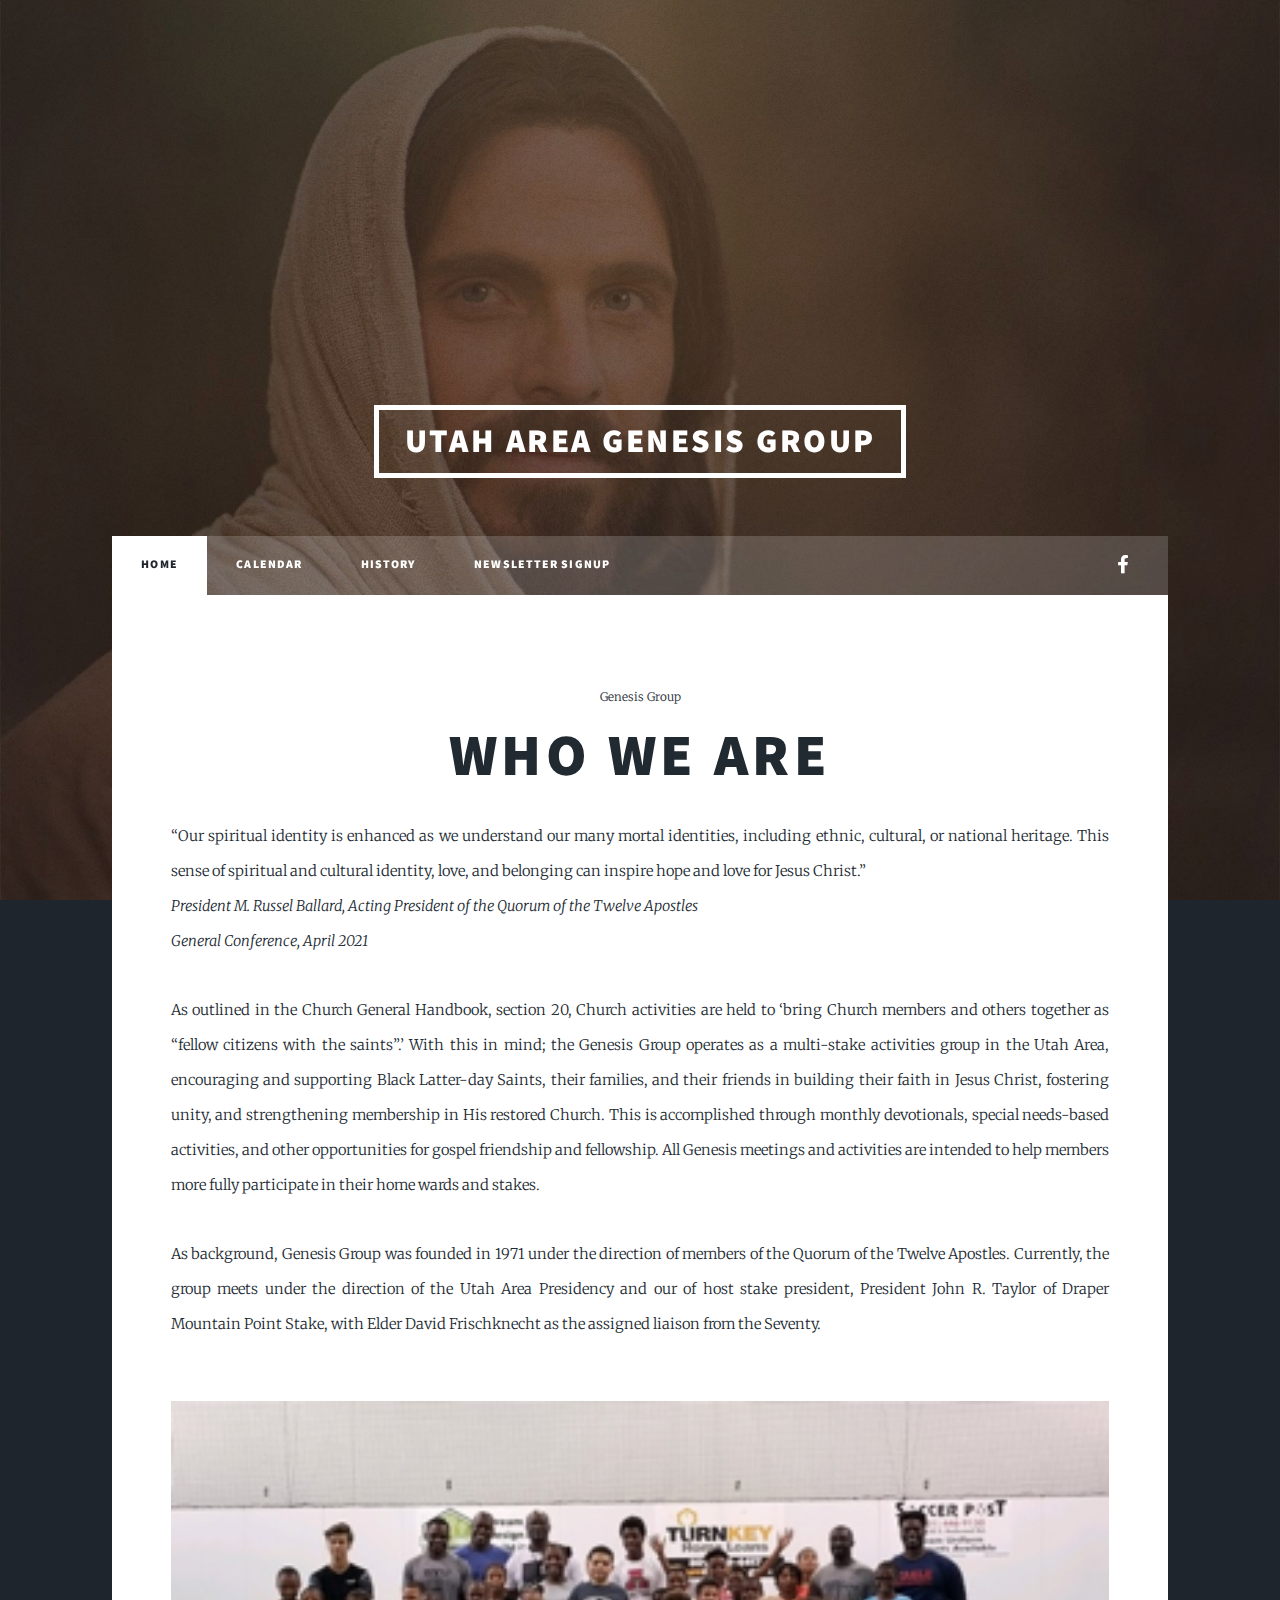
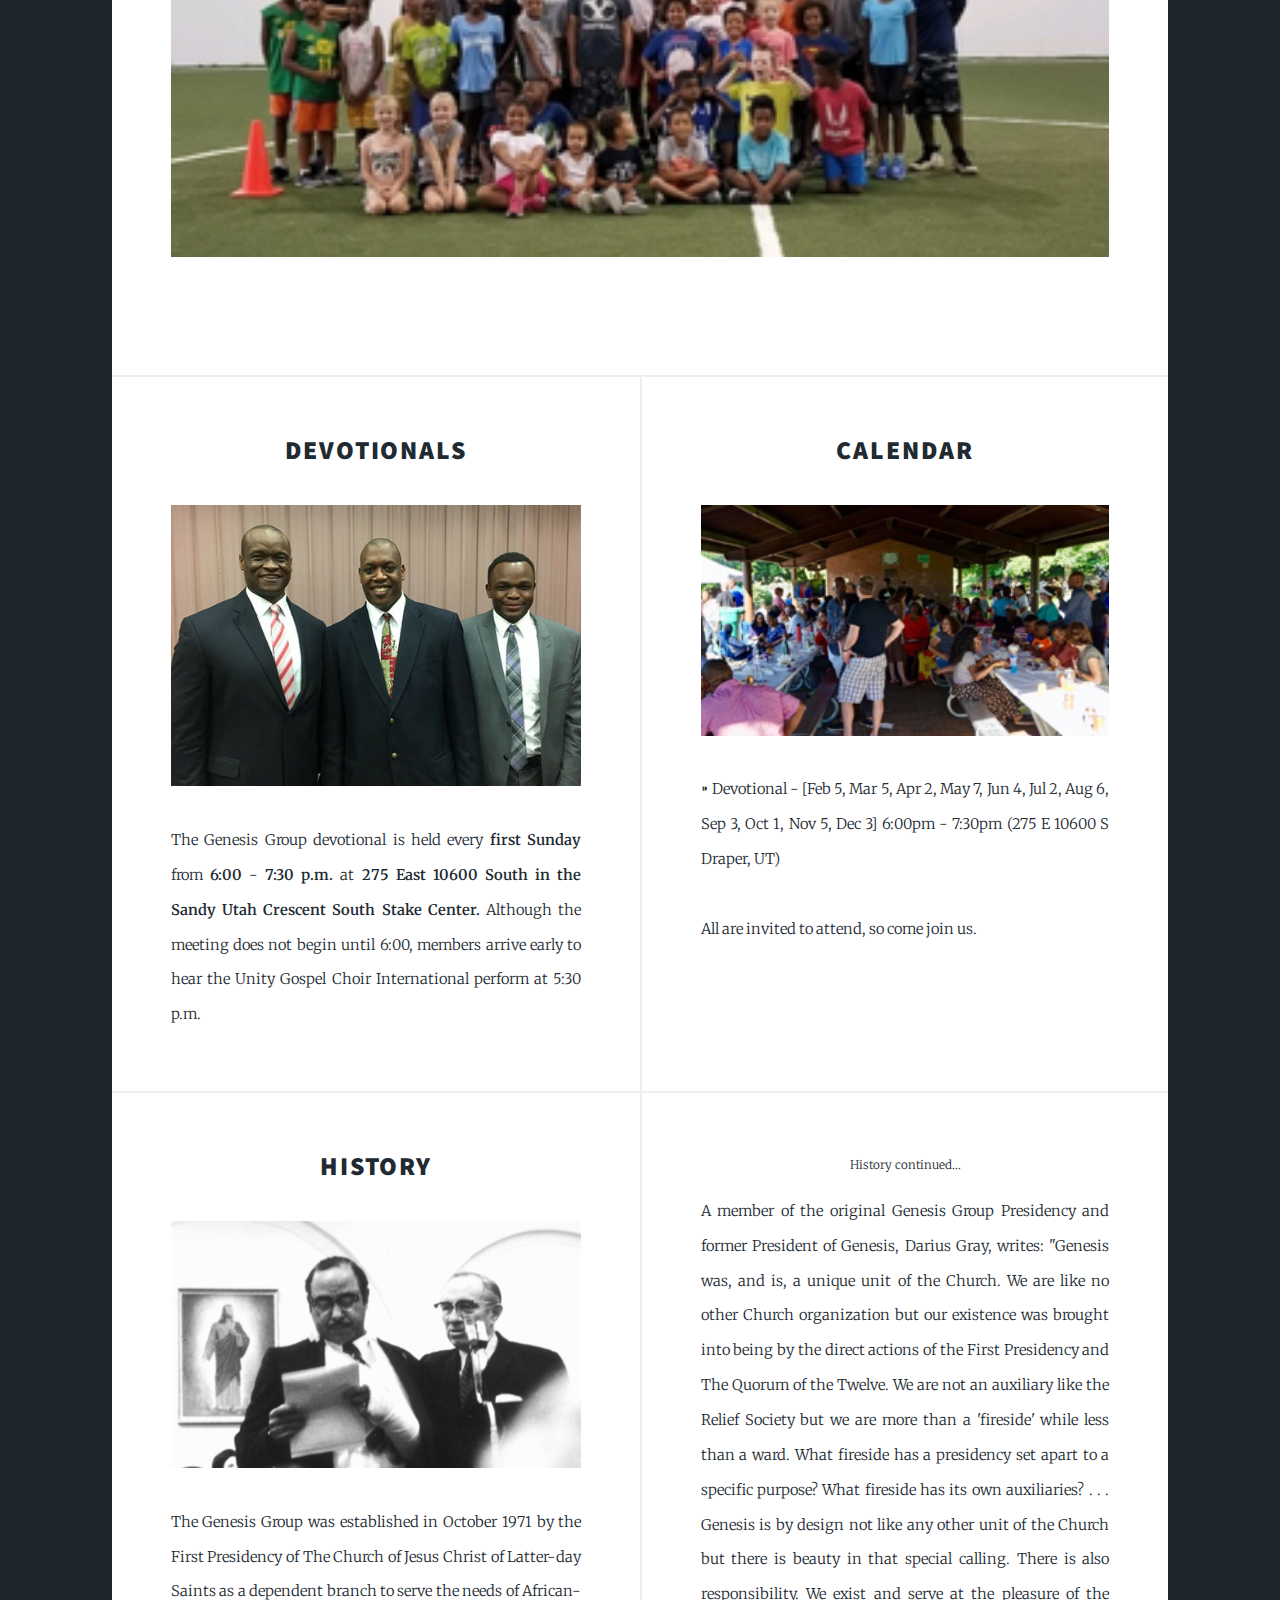
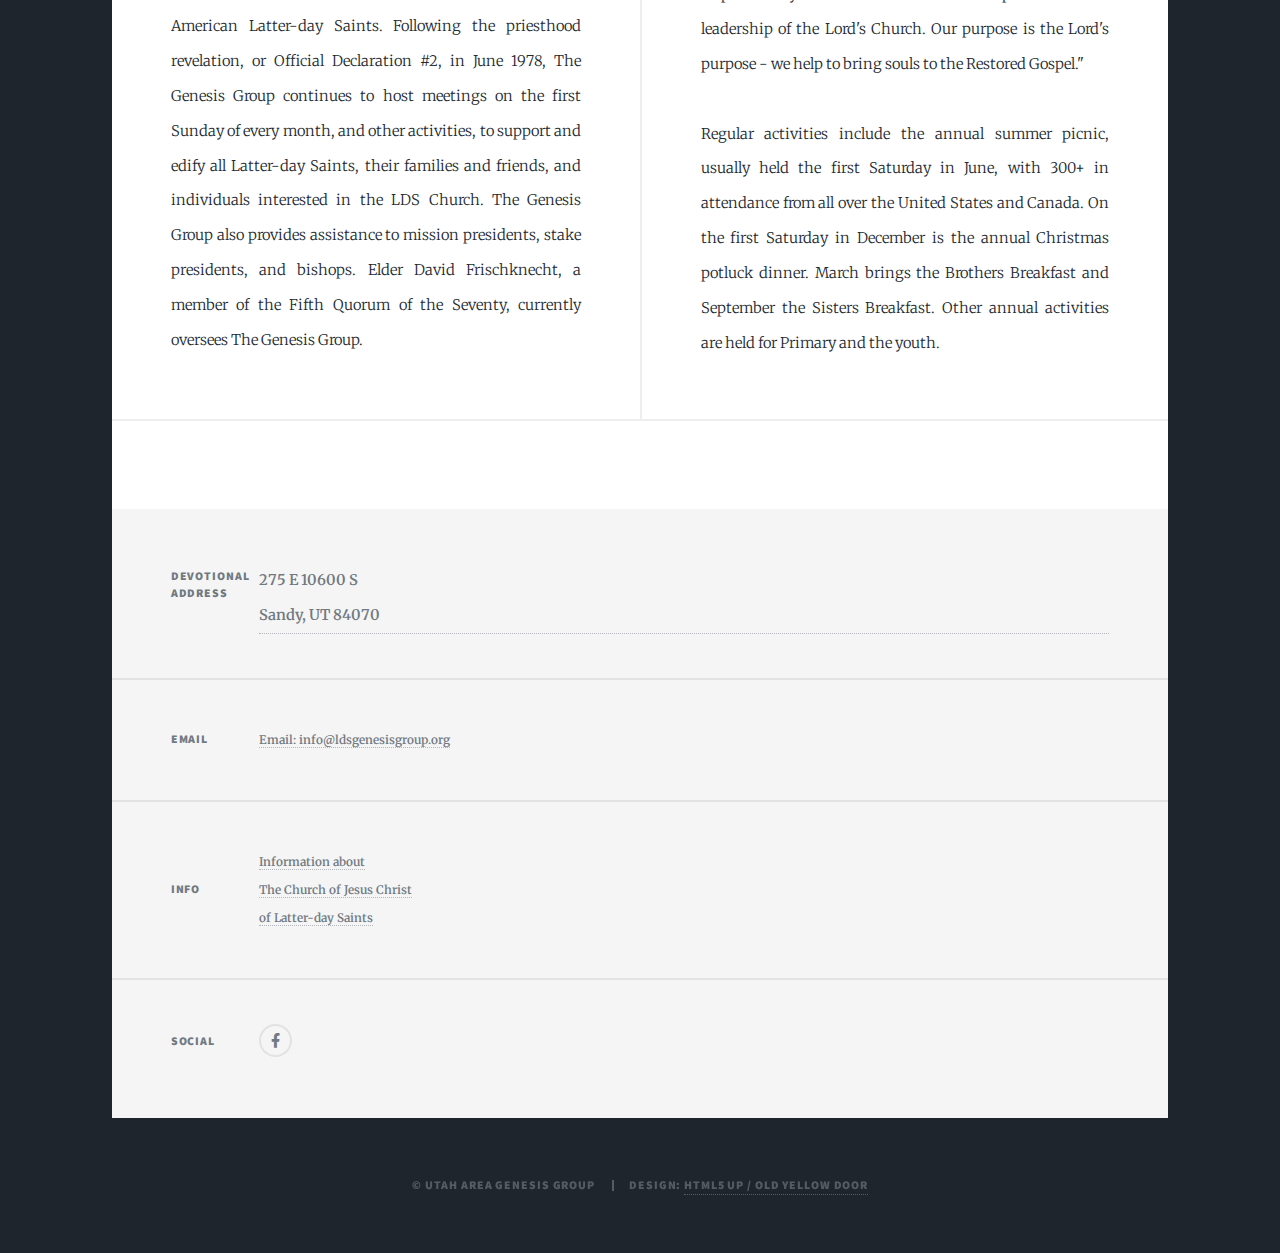
==== index.html @ ef736987 "Updated calendar." ====
<!DOCTYPE HTML>
<!--
	Massively by HTML5 UP
	html5up.net | @ajlkn
	Free for personal and commercial use under the CCA 3.0 license (html5up.net/license)
-->
<html>
<head>
	<title>Utah Genesis Group</title>
	<meta charset="utf-8"/>
	<meta name="viewport" content="width=device-width, initial-scale=1, user-scalable=no"/>
	<link rel="stylesheet" href="assets/css/main.css"/>
	<link rel="icon" type="image/x-icon" href="images/favicon.ico">
	<noscript>
		<link rel="stylesheet" href="assets/css/noscript.css"/>
	</noscript>
</head>
<body class="is-preload">

<!-- Wrapper -->
<div id="wrapper" class="fade-in">

	<!-- Intro -->
	<div id="intro">
		<h1>Utah Area<br>Genesis Group</h1>
		<p>An official group of&nbsp;<br>The Church of Jesus Christ of Latter-day Saints</p>
		<ul class="actions">
			<li><a href="#header" class="button icon solid solo fa-arrow-down scrolly">Continue</a></li>
		</ul>
	</div>

	<!-- Header -->
	<header id="header">
		<a href="index.html" class="logo">Utah Area Genesis Group</a>
	</header>

	<!-- Nav -->
	<nav id="nav">
		<ul class="links">
			<li class="active"><a href="index.html">Home</a></li>
			<li><a href="#calendar">Calendar</a></li>
			<li><a href="#history">History</a></li>
			<li>
				<a target="_blank"
				   href="https://visitor.r20.constantcontact.com/d.jsp?llr=xvhtkfcab&p=oi&m=1101837999799&sit=whhcibwcb&f=1a9aa4dd-b600-4bf6-bfe9-5b9fedbdef11">Newsletter
					Signup</a></li>
		</ul>
		<ul class="icons">
			<!-- <li><a href="#" class="icon brands fa-twitter"><span class="label">Twitter</span></a></li>-->
			<li><a target="_new" href="https://www.facebook.com/groups/ldsgenesisgroup/" class="icon brands fa-facebook-f"><span class="label">Facebook</span></a></li>
			<!-- <li><a href="#" class="icon brands fa-instagram"><span class="label">Instagram</span></a></li>-->
		</ul>
	</nav>

	<!-- Main -->
	<div id="main">

		<!-- Featured Post -->
		<article class="post featured">
			<header>
				<span class="date">Genesis Group</span>
				<h1>Who We Are</h1>
			</header>
			<p>
				“Our spiritual identity is enhanced as we understand our many mortal identities, including ethnic,
				cultural, or national heritage. This sense of spiritual and cultural identity, love, and belonging
				can inspire hope and love for Jesus Christ.”
				<br>
				<i>President M. Russel Ballard, Acting President of the Quorum of the Twelve Apostles</i>
				<br>
				<i>General Conference, April 2021</i>
				<br><br>
				As outlined in the Church General Handbook, section 20, Church activities are held to
				‘bring Church members and others together as “fellow citizens with the saints”.’
				With this in mind; the Genesis Group operates as a multi-stake activities group in the Utah Area,
				encouraging and supporting Black Latter-day Saints, their families, and their friends in building
				their faith in Jesus Christ, fostering unity, and strengthening membership in His restored Church.
				This is accomplished through monthly devotionals, special needs-based activities, and other
				opportunities for gospel friendship and fellowship. All Genesis meetings and activities are
				intended to help members more fully participate in their home wards and stakes.
				<br><br>
				As background, Genesis Group was founded in 1971 under the direction of members of the
				Quorum of the Twelve Apostles. Currently, the group meets under the direction of the
				Utah Area Presidency and our of host stake president,
				President John R. Taylor of Draper Mountain Point Stake, with Elder David Frischknecht as the
				assigned liaison from the Seventy.
			</p>
			<a href="#" class="image main"><img src="images/Genesis_Sports.png" alt=""/></a>
		</article>

		<!-- Posts -->
		<section class="posts">
			<article id="devotionals">
				<header>
					<h2>Devotionals</h2>
				</header>
				<a href="#devotionals" class="image fit"><img src="images/Genesis_Presidency.jpg" alt=""/></a>
				<p>
					The Genesis Group devotional is held every <b>first Sunday</b> from
					<b>6:00</b> - <b>7:30 p.m.</b> at <b>275 East 10600 South in the
					Sandy Utah Crescent South Stake Center.</b> Although the meeting does
					not begin until 6:00, members arrive early to hear the
					Unity Gospel Choir International perform at 5:30 p.m.
				</p>
			</article>
			<article id="calendar" >
				<header>
					<h2>Calendar</h2>
				</header>
				<a href="#calendar" class="image fit"><img src="images/Genesis_BBQ.png" alt=""/></a>
				<p>
					⁍ Devotional - [Feb 5, Mar 5, Apr 2, May 7, Jun 4, Jul 2, Aug 6, Sep 3, Oct 1, Nov 5, Dec 3] 6:00pm - 7:30pm (275 E 10600 S Draper, UT)
					<br><br>
					All are invited to attend, so come join us.
				</p>
			</article>
			<article id="history">
				<header>
					<h2>History</h2>
				</header>
				<a href="#history" class="image fit"><img src="images/Genesis_Bridgeforth_Hinkley.jpg" alt=""/></a>
				<p>
					The Genesis Group was established in October 1971 by the
					First Presidency of The Church of Jesus Christ of Latter-day Saints
					as a dependent branch to serve the needs of African-American
					Latter-day Saints. Following the priesthood revelation, or
					Official Declaration #2, in June 1978, The Genesis Group continues
					to host meetings on the first Sunday of every month, and other
					activities, to support and edify all Latter-day Saints,
					their families and friends, and individuals interested in the
					LDS Church. The Genesis Group also provides assistance to
					mission presidents, stake presidents, and bishops.
					Elder David Frischknecht, a member of the Fifth Quorum of the Seventy,
					currently oversees The Genesis Group.
				</p>
			</article>
			<article>
				<header>
					<span class="date">History continued...</span>
				</header>				<p>
					A member of the original Genesis Group Presidency and former
					President of Genesis, Darius Gray, writes: "Genesis was, and is,
					a unique unit of the Church. We are like no other Church
					organization but our existence was brought into being by the
					direct actions of the First Presidency and The Quorum of the Twelve.
					We are not an auxiliary like the Relief Society but we are more
					than a 'fireside' while less than a ward. What fireside has a
					presidency set apart to a specific purpose? What fireside has
					its own auxiliaries? . . . Genesis is by design not like any other
					unit of the Church but there is beauty in that special calling.
					There is also responsibility. We exist and serve at the pleasure
					of the leadership of the Lord's Church. Our purpose is the Lord's
					purpose - we help to bring souls to the Restored Gospel."
					<br><br>
					Regular activities include the annual summer picnic, usually
					held the first Saturday in June, with 300+ in attendance from
					all over the United States and Canada. On the first Saturday in
					December is the annual Christmas potluck dinner. March brings the
					Brothers Breakfast and September the Sisters Breakfast.
					Other annual activities are held for Primary and the youth.
				</p>
			</article>
		</section>

		<!-- Footer -->
		<footer>
		</footer>

	</div>

	<!-- Footer -->
	<footer id="footer">
		<section class="split contact">
			<section class="alt">
				<h3>Devotional Address</h3>
				<a target="_new" href="https://www.google.com/maps/place/275+E+10600+S,+Sandy,+UT+84070/@40.5595044,-111.8844794,17z/data=!3m1!4b1!4m5!3m4!1s0x875287bfb8256b25:0x74c58ab5e70cb383!8m2!3d40.5595044!4d-111.8822907">
					<b>275 E 10600 S<br/>Sandy, UT 84070</b></a>
			</section>
			<section>
				<h3>Email</h3>
				<p>
					<a href="mailto:info@ldsgenesisgroup.org">
						<b>Email: info@ldsgenesisgroup.org</b></a>
				</p>
			</section>
			<section>
				<h3>Info</h3>
				<p>
					<a target="_new" href="http://churchofjesuschrist.org">
						<b>Information about<br>The Church of Jesus Christ<br> of Latter-day Saints</b></a>
				</p>
			</section>
			<section>
				<h3>Social</h3>
				<ul class="icons alt">
					<!-- <li><a href="#" class="icon brands alt fa-twitter"><span class="label">Twitter</span></a></li>-->
					<li><a href="https://www.facebook.com/groups/ldsgenesisgroup/" class="icon brands alt fa-facebook-f"><span class="label">Facebook</span></a></li>
					<!-- <li><a href="#" class="icon brands alt fa-instagram"><span class="label">Instagram</span></a></li>-->
				</ul>
			</section>
		</section>
	</footer>

	<!-- Copyright -->
	<div id="copyright">
		<ul>
			<li>&copy; Utah Area Genesis Group</li>
			<li>Design: <a target="_new" href="https://html5up.net">HTML5 UP / Old Yellow Door</a></li>
		</ul>
	</div>

</div>

<!-- Scripts -->
<script src="assets/js/jquery.min.js"></script>
<script src="assets/js/jquery.scrollex.min.js"></script>
<script src="assets/js/jquery.scrolly.min.js"></script>
<script src="assets/js/browser.min.js"></script>
<script src="assets/js/breakpoints.min.js"></script>
<script src="assets/js/util.js"></script>
<script src="assets/js/main.js"></script>

</body>
</html>
---- assets/css/main.css ----
@import url(fontawesome-all.min.css);
@import url("https://fonts.googleapis.com/css?family=Merriweather:300,700,300italic,700italic|Source+Sans+Pro:900");

/*
	Massively by HTML5 UP
	html5up.net | @ajlkn
	Free for personal and commercial use under the CCA 3.0 license (html5up.net/license)
*/

html, body, div, span, applet, object,
iframe, h1, h2, h3, h4, h5, h6, p, blockquote,
pre, a, abbr, acronym, address, big, cite,
code, del, dfn, em, img, ins, kbd, q, s, samp,
small, strike, strong, sub, sup, tt, var, b,
u, i, center, dl, dt, dd, ol, ul, li, fieldset,
form, label, legend, table, caption, tbody,
tfoot, thead, tr, th, td, article, aside,
canvas, details, embed, figure, figcaption,
footer, header, hgroup, menu, nav, output, ruby,
section, summary, time, mark, audio, video {
	margin: 0;
	padding: 0;
	border: 0;
	font-size: 100%;
	font: inherit;
	vertical-align: baseline;}

article, aside, details, figcaption, figure,
footer, header, hgroup, menu, nav, section {
	display: block;}

body {
	line-height: 1;
}

ol, ul {
	list-style: none;
}

blockquote, q {
	quotes: none;
}

	blockquote:before, blockquote:after, q:before, q:after {
		content: '';
		content: none;
	}

table {
	border-collapse: collapse;
	border-spacing: 0;
}

body {
	-webkit-text-size-adjust: none;
}

mark {
	background-color: transparent;
	color: inherit;
}

input::-moz-focus-inner {
	border: 0;
	padding: 0;
}

input, select, textarea {
	-moz-appearance: none;
	-webkit-appearance: none;
	-ms-appearance: none;
	appearance: none;
}

/* Basic */

	@-ms-viewport {
		width: device-width;
	}

	body {
		-ms-overflow-style: scrollbar;
	}

	@media screen and (max-width: 480px) {

		html, body {
			min-width: 320px;
		}

	}

	html {
		box-sizing: border-box;
	}

	*, *:before, *:after {
		box-sizing: inherit;
	}

	body {
		background-color: #1e252d;
	}

		body.is-preload *, body.is-preload *:before, body.is-preload *:after {
			-moz-animation: none !important;
			-webkit-animation: none !important;
			-ms-animation: none !important;
			animation: none !important;
			-moz-transition: none !important;
			-webkit-transition: none !important;
			-ms-transition: none !important;
			transition: none !important;
		}

/* Type */

	html {
		font-size: 16pt;
	}

		@media screen and (max-width: 1680px) {

			html {
				font-size: 12pt;
			}

		}

		@media screen and (max-width: 1280px) {

			html {
				font-size: 11pt;
			}

		}

		@media screen and (max-width: 360px) {

			html {
				font-size: 10pt;
			}

		}

	body {
		color: #212931;
	}

	body, input, select, textarea {
		font-family: "Merriweather", Georgia, serif;
		font-weight: 300;
		font-size: 1rem;
		line-height: 2.375;
	}

	a {
		-moz-transition: color 0.2s ease-in-out, background-color 0.2s ease-in-out, border-color 0.2s ease-in-out, box-shadow 0.2s ease-in-out;
		-webkit-transition: color 0.2s ease-in-out, background-color 0.2s ease-in-out, border-color 0.2s ease-in-out, box-shadow 0.2s ease-in-out;
		-ms-transition: color 0.2s ease-in-out, background-color 0.2s ease-in-out, border-color 0.2s ease-in-out, box-shadow 0.2s ease-in-out;
		transition: color 0.2s ease-in-out, background-color 0.2s ease-in-out, border-color 0.2s ease-in-out, box-shadow 0.2s ease-in-out;
		border-bottom: dotted 1px;
		text-decoration: none;
	}

		a:hover {
			border-bottom-color: transparent;
		}

	strong, b {
		font-weight: 600;
	}

	em, i {
		font-style: italic;
	}

	p {
		text-align: justify;
		margin: 0 0 2rem 0;
	}

	h1, h2, h3, h4, h5, h6 {
		font-family: "Source Sans Pro", Helvetica, sans-serif;
		font-weight: 900;
		line-height: 1.5;
		letter-spacing: 0.075em;
		text-transform: uppercase;
		margin: 0 0 1rem 0;
	}

		h1 a, h2 a, h3 a, h4 a, h5 a, h6 a {
			border-bottom: 0;
			color: inherit;
			text-decoration: none;
		}

	h1 {
		font-size: 4rem;
		line-height: 1.1;
		margin: 0 0 2rem 0;
	}

	h2 {
		font-size: 1.75rem;
		line-height: 1.3;
		margin: 0 0 1.5rem 0;
	}

	h3 {
		font-size: 1.25rem;
		margin: 0 0 1.5rem 0;
	}

	h4 {
		font-size: 1rem;
	}

	h5 {
		font-size: 0.9rem;
	}

	h6 {
		font-size: 0.8rem;
	}

	sub {
		font-size: 0.8rem;
		position: relative;
		top: 0.5rem;
	}

	sup {
		font-size: 0.8rem;
		position: relative;
		top: -0.5rem;
	}

	blockquote {
		border-left: solid 4px;
		font-style: italic;
		margin: 0 0 2rem 0;
		padding: 0.5rem 0 0.5rem 2rem;
	}

	code {
		border: solid 2px;
		font-family: "Courier New", monospace;
		font-size: 0.9rem;
		margin: 0 0.25rem;
		padding: 0.25rem 0.65rem;
	}

	pre {
		-webkit-overflow-scrolling: touch;
		font-family: "Courier New", monospace;
		font-size: 0.9rem;
		margin: 0 0 2rem 0;
	}

		pre code {
			display: block;
			line-height: 1.75;
			padding: 1rem 1.5rem;
			overflow-x: auto;
		}

	hr {
		border: 0;
		border-bottom: solid 2px;
		margin: 3rem 0;
	}

		hr.major {
			margin: 5rem 0;
		}

	.align-left {
		text-align: left;
	}

	.align-center {
		text-align: center;
	}

	.align-right {
		text-align: right;
	}

	input, select, textarea {
		color: #212931;
	}

	a {
		color: #212931;
		border-bottom-color: rgba(33, 41, 49, 0.5);
	}

		a:hover {
			border-bottom-color: transparent;
			color: #18bfef !important;
		}

	strong, b {
		color: #212931;
	}

	h1, h2, h3, h4, h5, h6 {
		color: #212931;
	}

	blockquote {
		border-left-color: #eeeeee;
	}

	code {
		background: rgba(220, 220, 220, 0.25);
		border-color: #eeeeee;
	}

	hr {
		border-bottom-color: #eeeeee;
	}

/* Row */

	.row {
		display: flex;
		flex-wrap: wrap;
		box-sizing: border-box;
		align-items: stretch;
	}

		.row > * {
			box-sizing: border-box;
		}

		.row.gtr-uniform > * > :last-child {
			margin-bottom: 0;
		}

		.row.aln-left {
			justify-content: flex-start;
		}

		.row.aln-center {
			justify-content: center;
		}

		.row.aln-right {
			justify-content: flex-end;
		}

		.row.aln-top {
			align-items: flex-start;
		}

		.row.aln-middle {
			align-items: center;
		}

		.row.aln-bottom {
			align-items: flex-end;
		}

		.row > .imp {
			order: -1;
		}

		.row > .col-1 {
			width: 8.33333%;
		}

		.row > .off-1 {
			margin-left: 8.33333%;
		}

		.row > .col-2 {
			width: 16.66667%;
		}

		.row > .off-2 {
			margin-left: 16.66667%;
		}

		.row > .col-3 {
			width: 25%;
		}

		.row > .off-3 {
			margin-left: 25%;
		}

		.row > .col-4 {
			width: 33.33333%;
		}

		.row > .off-4 {
			margin-left: 33.33333%;
		}

		.row > .col-5 {
			width: 41.66667%;
		}

		.row > .off-5 {
			margin-left: 41.66667%;
		}

		.row > .col-6 {
			width: 50%;
		}

		.row > .off-6 {
			margin-left: 50%;
		}

		.row > .col-7 {
			width: 58.33333%;
		}

		.row > .off-7 {
			margin-left: 58.33333%;
		}

		.row > .col-8 {
			width: 66.66667%;
		}

		.row > .off-8 {
			margin-left: 66.66667%;
		}

		.row > .col-9 {
			width: 75%;
		}

		.row > .off-9 {
			margin-left: 75%;
		}

		.row > .col-10 {
			width: 83.33333%;
		}

		.row > .off-10 {
			margin-left: 83.33333%;
		}

		.row > .col-11 {
			width: 91.66667%;
		}

		.row > .off-11 {
			margin-left: 91.66667%;
		}

		.row > .col-12 {
			width: 100%;
		}

		.row > .off-12 {
			margin-left: 100%;
		}

		.row.gtr-0 {
			margin-top: 0;
			margin-left: 0rem;
		}

			.row.gtr-0 > * {
				padding: 0 0 0 0rem;
			}

			.row.gtr-0.gtr-uniform {
				margin-top: 0rem;
			}

				.row.gtr-0.gtr-uniform > * {
					padding-top: 0rem;
				}

		.row.gtr-25 {
			margin-top: 0;
			margin-left: -0.375rem;
		}

			.row.gtr-25 > * {
				padding: 0 0 0 0.375rem;
			}

			.row.gtr-25.gtr-uniform {
				margin-top: -0.375rem;
			}

				.row.gtr-25.gtr-uniform > * {
					padding-top: 0.375rem;
				}

		.row.gtr-50 {
			margin-top: 0;
			margin-left: -0.75rem;
		}

			.row.gtr-50 > * {
				padding: 0 0 0 0.75rem;
			}

			.row.gtr-50.gtr-uniform {
				margin-top: -0.75rem;
			}

				.row.gtr-50.gtr-uniform > * {
					padding-top: 0.75rem;
				}

		.row {
			margin-top: 0;
			margin-left: -1.5rem;
		}

			.row > * {
				padding: 0 0 0 1.5rem;
			}

			.row.gtr-uniform {
				margin-top: -1.5rem;
			}

				.row.gtr-uniform > * {
					padding-top: 1.5rem;
				}

		.row.gtr-150 {
			margin-top: 0;
			margin-left: -2.25rem;
		}

			.row.gtr-150 > * {
				padding: 0 0 0 2.25rem;
			}

			.row.gtr-150.gtr-uniform {
				margin-top: -2.25rem;
			}

				.row.gtr-150.gtr-uniform > * {
					padding-top: 2.25rem;
				}

		.row.gtr-200 {
			margin-top: 0;
			margin-left: -3rem;
		}

			.row.gtr-200 > * {
				padding: 0 0 0 3rem;
			}

			.row.gtr-200.gtr-uniform {
				margin-top: -3rem;
			}

				.row.gtr-200.gtr-uniform > * {
					padding-top: 3rem;
				}

		@media screen and (max-width: 1680px) {

			.row {
				display: flex;
				flex-wrap: wrap;
				box-sizing: border-box;
				align-items: stretch;
			}

				.row > * {
					box-sizing: border-box;
				}

				.row.gtr-uniform > * > :last-child {
					margin-bottom: 0;
				}

				.row.aln-left {
					justify-content: flex-start;
				}

				.row.aln-center {
					justify-content: center;
				}

				.row.aln-right {
					justify-content: flex-end;
				}

				.row.aln-top {
					align-items: flex-start;
				}

				.row.aln-middle {
					align-items: center;
				}

				.row.aln-bottom {
					align-items: flex-end;
				}

				.row > .imp-xlarge {
					order: -1;
				}

				.row > .col-1-xlarge {
					width: 8.33333%;
				}

				.row > .off-1-xlarge {
					margin-left: 8.33333%;
				}

				.row > .col-2-xlarge {
					width: 16.66667%;
				}

				.row > .off-2-xlarge {
					margin-left: 16.66667%;
				}

				.row > .col-3-xlarge {
					width: 25%;
				}

				.row > .off-3-xlarge {
					margin-left: 25%;
				}

				.row > .col-4-xlarge {
					width: 33.33333%;
				}

				.row > .off-4-xlarge {
					margin-left: 33.33333%;
				}

				.row > .col-5-xlarge {
					width: 41.66667%;
				}

				.row > .off-5-xlarge {
					margin-left: 41.66667%;
				}

				.row > .col-6-xlarge {
					width: 50%;
				}

				.row > .off-6-xlarge {
					margin-left: 50%;
				}

				.row > .col-7-xlarge {
					width: 58.33333%;
				}

				.row > .off-7-xlarge {
					margin-left: 58.33333%;
				}

				.row > .col-8-xlarge {
					width: 66.66667%;
				}

				.row > .off-8-xlarge {
					margin-left: 66.66667%;
				}

				.row > .col-9-xlarge {
					width: 75%;
				}

				.row > .off-9-xlarge {
					margin-left: 75%;
				}

				.row > .col-10-xlarge {
					width: 83.33333%;
				}

				.row > .off-10-xlarge {
					margin-left: 83.33333%;
				}

				.row > .col-11-xlarge {
					width: 91.66667%;
				}

				.row > .off-11-xlarge {
					margin-left: 91.66667%;
				}

				.row > .col-12-xlarge {
					width: 100%;
				}

				.row > .off-12-xlarge {
					margin-left: 100%;
				}

				.row.gtr-0 {
					margin-top: 0;
					margin-left: 0rem;
				}

					.row.gtr-0 > * {
						padding: 0 0 0 0rem;
					}

					.row.gtr-0.gtr-uniform {
						margin-top: 0rem;
					}

						.row.gtr-0.gtr-uniform > * {
							padding-top: 0rem;
						}

				.row.gtr-25 {
					margin-top: 0;
					margin-left: -0.375rem;
				}

					.row.gtr-25 > * {
						padding: 0 0 0 0.375rem;
					}

					.row.gtr-25.gtr-uniform {
						margin-top: -0.375rem;
					}

						.row.gtr-25.gtr-uniform > * {
							padding-top: 0.375rem;
						}

				.row.gtr-50 {
					margin-top: 0;
					margin-left: -0.75rem;
				}

					.row.gtr-50 > * {
						padding: 0 0 0 0.75rem;
					}

					.row.gtr-50.gtr-uniform {
						margin-top: -0.75rem;
					}

						.row.gtr-50.gtr-uniform > * {
							padding-top: 0.75rem;
						}

				.row {
					margin-top: 0;
					margin-left: -1.5rem;
				}

					.row > * {
						padding: 0 0 0 1.5rem;
					}

					.row.gtr-uniform {
						margin-top: -1.5rem;
					}

						.row.gtr-uniform > * {
							padding-top: 1.5rem;
						}

				.row.gtr-150 {
					margin-top: 0;
					margin-left: -2.25rem;
				}

					.row.gtr-150 > * {
						padding: 0 0 0 2.25rem;
					}

					.row.gtr-150.gtr-uniform {
						margin-top: -2.25rem;
					}

						.row.gtr-150.gtr-uniform > * {
							padding-top: 2.25rem;
						}

				.row.gtr-200 {
					margin-top: 0;
					margin-left: -3rem;
				}

					.row.gtr-200 > * {
						padding: 0 0 0 3rem;
					}

					.row.gtr-200.gtr-uniform {
						margin-top: -3rem;
					}

						.row.gtr-200.gtr-uniform > * {
							padding-top: 3rem;
						}

		}

		@media screen and (max-width: 1280px) {

			.row {
				display: flex;
				flex-wrap: wrap;
				box-sizing: border-box;
				align-items: stretch;
			}

				.row > * {
					box-sizing: border-box;
				}

				.row.gtr-uniform > * > :last-child {
					margin-bottom: 0;
				}

				.row.aln-left {
					justify-content: flex-start;
				}

				.row.aln-center {
					justify-content: center;
				}

				.row.aln-right {
					justify-content: flex-end;
				}

				.row.aln-top {
					align-items: flex-start;
				}

				.row.aln-middle {
					align-items: center;
				}

				.row.aln-bottom {
					align-items: flex-end;
				}

				.row > .imp-large {
					order: -1;
				}

				.row > .col-1-large {
					width: 8.33333%;
				}

				.row > .off-1-large {
					margin-left: 8.33333%;
				}

				.row > .col-2-large {
					width: 16.66667%;
				}

				.row > .off-2-large {
					margin-left: 16.66667%;
				}

				.row > .col-3-large {
					width: 25%;
				}

				.row > .off-3-large {
					margin-left: 25%;
				}

				.row > .col-4-large {
					width: 33.33333%;
				}

				.row > .off-4-large {
					margin-left: 33.33333%;
				}

				.row > .col-5-large {
					width: 41.66667%;
				}

				.row > .off-5-large {
					margin-left: 41.66667%;
				}

				.row > .col-6-large {
					width: 50%;
				}

				.row > .off-6-large {
					margin-left: 50%;
				}

				.row > .col-7-large {
					width: 58.33333%;
				}

				.row > .off-7-large {
					margin-left: 58.33333%;
				}

				.row > .col-8-large {
					width: 66.66667%;
				}

				.row > .off-8-large {
					margin-left: 66.66667%;
				}

				.row > .col-9-large {
					width: 75%;
				}

				.row > .off-9-large {
					margin-left: 75%;
				}

				.row > .col-10-large {
					width: 83.33333%;
				}

				.row > .off-10-large {
					margin-left: 83.33333%;
				}

				.row > .col-11-large {
					width: 91.66667%;
				}

				.row > .off-11-large {
					margin-left: 91.66667%;
				}

				.row > .col-12-large {
					width: 100%;
				}

				.row > .off-12-large {
					margin-left: 100%;
				}

				.row.gtr-0 {
					margin-top: 0;
					margin-left: 0rem;
				}

					.row.gtr-0 > * {
						padding: 0 0 0 0rem;
					}

					.row.gtr-0.gtr-uniform {
						margin-top: 0rem;
					}

						.row.gtr-0.gtr-uniform > * {
							padding-top: 0rem;
						}

				.row.gtr-25 {
					margin-top: 0;
					margin-left: -0.375rem;
				}

					.row.gtr-25 > * {
						padding: 0 0 0 0.375rem;
					}

					.row.gtr-25.gtr-uniform {
						margin-top: -0.375rem;
					}

						.row.gtr-25.gtr-uniform > * {
							padding-top: 0.375rem;
						}

				.row.gtr-50 {
					margin-top: 0;
					margin-left: -0.75rem;
				}

					.row.gtr-50 > * {
						padding: 0 0 0 0.75rem;
					}

					.row.gtr-50.gtr-uniform {
						margin-top: -0.75rem;
					}

						.row.gtr-50.gtr-uniform > * {
							padding-top: 0.75rem;
						}

				.row {
					margin-top: 0;
					margin-left: -1.5rem;
				}

					.row > * {
						padding: 0 0 0 1.5rem;
					}

					.row.gtr-uniform {
						margin-top: -1.5rem;
					}

						.row.gtr-uniform > * {
							padding-top: 1.5rem;
						}

				.row.gtr-150 {
					margin-top: 0;
					margin-left: -2.25rem;
				}

					.row.gtr-150 > * {
						padding: 0 0 0 2.25rem;
					}

					.row.gtr-150.gtr-uniform {
						margin-top: -2.25rem;
					}

						.row.gtr-150.gtr-uniform > * {
							padding-top: 2.25rem;
						}

				.row.gtr-200 {
					margin-top: 0;
					margin-left: -3rem;
				}

					.row.gtr-200 > * {
						padding: 0 0 0 3rem;
					}

					.row.gtr-200.gtr-uniform {
						margin-top: -3rem;
					}

						.row.gtr-200.gtr-uniform > * {
							padding-top: 3rem;
						}

		}

		@media screen and (max-width: 980px) {

			.row {
				display: flex;
				flex-wrap: wrap;
				box-sizing: border-box;
				align-items: stretch;
			}

				.row > * {
					box-sizing: border-box;
				}

				.row.gtr-uniform > * > :last-child {
					margin-bottom: 0;
				}

				.row.aln-left {
					justify-content: flex-start;
				}

				.row.aln-center {
					justify-content: center;
				}

				.row.aln-right {
					justify-content: flex-end;
				}

				.row.aln-top {
					align-items: flex-start;
				}

				.row.aln-middle {
					align-items: center;
				}

				.row.aln-bottom {
					align-items: flex-end;
				}

				.row > .imp-medium {
					order: -1;
				}

				.row > .col-1-medium {
					width: 8.33333%;
				}

				.row > .off-1-medium {
					margin-left: 8.33333%;
				}

				.row > .col-2-medium {
					width: 16.66667%;
				}

				.row > .off-2-medium {
					margin-left: 16.66667%;
				}

				.row > .col-3-medium {
					width: 25%;
				}

				.row > .off-3-medium {
					margin-left: 25%;
				}

				.row > .col-4-medium {
					width: 33.33333%;
				}

				.row > .off-4-medium {
					margin-left: 33.33333%;
				}

				.row > .col-5-medium {
					width: 41.66667%;
				}

				.row > .off-5-medium {
					margin-left: 41.66667%;
				}

				.row > .col-6-medium {
					width: 50%;
				}

				.row > .off-6-medium {
					margin-left: 50%;
				}

				.row > .col-7-medium {
					width: 58.33333%;
				}

				.row > .off-7-medium {
					margin-left: 58.33333%;
				}

				.row > .col-8-medium {
					width: 66.66667%;
				}

				.row > .off-8-medium {
					margin-left: 66.66667%;
				}

				.row > .col-9-medium {
					width: 75%;
				}

				.row > .off-9-medium {
					margin-left: 75%;
				}

				.row > .col-10-medium {
					width: 83.33333%;
				}

				.row > .off-10-medium {
					margin-left: 83.33333%;
				}

				.row > .col-11-medium {
					width: 91.66667%;
				}

				.row > .off-11-medium {
					margin-left: 91.66667%;
				}

				.row > .col-12-medium {
					width: 100%;
				}

				.row > .off-12-medium {
					margin-left: 100%;
				}

				.row.gtr-0 {
					margin-top: 0;
					margin-left: 0rem;
				}

					.row.gtr-0 > * {
						padding: 0 0 0 0rem;
					}

					.row.gtr-0.gtr-uniform {
						margin-top: 0rem;
					}

						.row.gtr-0.gtr-uniform > * {
							padding-top: 0rem;
						}

				.row.gtr-25 {
					margin-top: 0;
					margin-left: -0.375rem;
				}

					.row.gtr-25 > * {
						padding: 0 0 0 0.375rem;
					}

					.row.gtr-25.gtr-uniform {
						margin-top: -0.375rem;
					}

						.row.gtr-25.gtr-uniform > * {
							padding-top: 0.375rem;
						}

				.row.gtr-50 {
					margin-top: 0;
					margin-left: -0.75rem;
				}

					.row.gtr-50 > * {
						padding: 0 0 0 0.75rem;
					}

					.row.gtr-50.gtr-uniform {
						margin-top: -0.75rem;
					}

						.row.gtr-50.gtr-uniform > * {
							padding-top: 0.75rem;
						}

				.row {
					margin-top: 0;
					margin-left: -1.5rem;
				}

					.row > * {
						padding: 0 0 0 1.5rem;
					}

					.row.gtr-uniform {
						margin-top: -1.5rem;
					}

						.row.gtr-uniform > * {
							padding-top: 1.5rem;
						}

				.row.gtr-150 {
					margin-top: 0;
					margin-left: -2.25rem;
				}

					.row.gtr-150 > * {
						padding: 0 0 0 2.25rem;
					}

					.row.gtr-150.gtr-uniform {
						margin-top: -2.25rem;
					}

						.row.gtr-150.gtr-uniform > * {
							padding-top: 2.25rem;
						}

				.row.gtr-200 {
					margin-top: 0;
					margin-left: -3rem;
				}

					.row.gtr-200 > * {
						padding: 0 0 0 3rem;
					}

					.row.gtr-200.gtr-uniform {
						margin-top: -3rem;
					}

						.row.gtr-200.gtr-uniform > * {
							padding-top: 3rem;
						}

		}

		@media screen and (max-width: 736px) {

			.row {
				display: flex;
				flex-wrap: wrap;
				box-sizing: border-box;
				align-items: stretch;
			}

				.row > * {
					box-sizing: border-box;
				}

				.row.gtr-uniform > * > :last-child {
					margin-bottom: 0;
				}

				.row.aln-left {
					justify-content: flex-start;
				}

				.row.aln-center {
					justify-content: center;
				}

				.row.aln-right {
					justify-content: flex-end;
				}

				.row.aln-top {
					align-items: flex-start;
				}

				.row.aln-middle {
					align-items: center;
				}

				.row.aln-bottom {
					align-items: flex-end;
				}

				.row > .imp-small {
					order: -1;
				}

				.row > .col-1-small {
					width: 8.33333%;
				}

				.row > .off-1-small {
					margin-left: 8.33333%;
				}

				.row > .col-2-small {
					width: 16.66667%;
				}

				.row > .off-2-small {
					margin-left: 16.66667%;
				}

				.row > .col-3-small {
					width: 25%;
				}

				.row > .off-3-small {
					margin-left: 25%;
				}

				.row > .col-4-small {
					width: 33.33333%;
				}

				.row > .off-4-small {
					margin-left: 33.33333%;
				}

				.row > .col-5-small {
					width: 41.66667%;
				}

				.row > .off-5-small {
					margin-left: 41.66667%;
				}

				.row > .col-6-small {
					width: 50%;
				}

				.row > .off-6-small {
					margin-left: 50%;
				}

				.row > .col-7-small {
					width: 58.33333%;
				}

				.row > .off-7-small {
					margin-left: 58.33333%;
				}

				.row > .col-8-small {
					width: 66.66667%;
				}

				.row > .off-8-small {
					margin-left: 66.66667%;
				}

				.row > .col-9-small {
					width: 75%;
				}

				.row > .off-9-small {
					margin-left: 75%;
				}

				.row > .col-10-small {
					width: 83.33333%;
				}

				.row > .off-10-small {
					margin-left: 83.33333%;
				}

				.row > .col-11-small {
					width: 91.66667%;
				}

				.row > .off-11-small {
					margin-left: 91.66667%;
				}

				.row > .col-12-small {
					width: 100%;
				}

				.row > .off-12-small {
					margin-left: 100%;
				}

				.row.gtr-0 {
					margin-top: 0;
					margin-left: 0rem;
				}

					.row.gtr-0 > * {
						padding: 0 0 0 0rem;
					}

					.row.gtr-0.gtr-uniform {
						margin-top: 0rem;
					}

						.row.gtr-0.gtr-uniform > * {
							padding-top: 0rem;
						}

				.row.gtr-25 {
					margin-top: 0;
					margin-left: -0.375rem;
				}

					.row.gtr-25 > * {
						padding: 0 0 0 0.375rem;
					}

					.row.gtr-25.gtr-uniform {
						margin-top: -0.375rem;
					}

						.row.gtr-25.gtr-uniform > * {
							padding-top: 0.375rem;
						}

				.row.gtr-50 {
					margin-top: 0;
					margin-left: -0.75rem;
				}

					.row.gtr-50 > * {
						padding: 0 0 0 0.75rem;
					}

					.row.gtr-50.gtr-uniform {
						margin-top: -0.75rem;
					}

						.row.gtr-50.gtr-uniform > * {
							padding-top: 0.75rem;
						}

				.row {
					margin-top: 0;
					margin-left: -1.5rem;
				}

					.row > * {
						padding: 0 0 0 1.5rem;
					}

					.row.gtr-uniform {
						margin-top: -1.5rem;
					}

						.row.gtr-uniform > * {
							padding-top: 1.5rem;
						}

				.row.gtr-150 {
					margin-top: 0;
					margin-left: -2.25rem;
				}

					.row.gtr-150 > * {
						padding: 0 0 0 2.25rem;
					}

					.row.gtr-150.gtr-uniform {
						margin-top: -2.25rem;
					}

						.row.gtr-150.gtr-uniform > * {
							padding-top: 2.25rem;
						}

				.row.gtr-200 {
					margin-top: 0;
					margin-left: -3rem;
				}

					.row.gtr-200 > * {
						padding: 0 0 0 3rem;
					}

					.row.gtr-200.gtr-uniform {
						margin-top: -3rem;
					}

						.row.gtr-200.gtr-uniform > * {
							padding-top: 3rem;
						}

		}

		@media screen and (max-width: 480px) {

			.row {
				display: flex;
				flex-wrap: wrap;
				box-sizing: border-box;
				align-items: stretch;
			}

				.row > * {
					box-sizing: border-box;
				}

				.row.gtr-uniform > * > :last-child {
					margin-bottom: 0;
				}

				.row.aln-left {
					justify-content: flex-start;
				}

				.row.aln-center {
					justify-content: center;
				}

				.row.aln-right {
					justify-content: flex-end;
				}

				.row.aln-top {
					align-items: flex-start;
				}

				.row.aln-middle {
					align-items: center;
				}

				.row.aln-bottom {
					align-items: flex-end;
				}

				.row > .imp-xsmall {
					order: -1;
				}

				.row > .col-1-xsmall {
					width: 8.33333%;
				}

				.row > .off-1-xsmall {
					margin-left: 8.33333%;
				}

				.row > .col-2-xsmall {
					width: 16.66667%;
				}

				.row > .off-2-xsmall {
					margin-left: 16.66667%;
				}

				.row > .col-3-xsmall {
					width: 25%;
				}

				.row > .off-3-xsmall {
					margin-left: 25%;
				}

				.row > .col-4-xsmall {
					width: 33.33333%;
				}

				.row > .off-4-xsmall {
					margin-left: 33.33333%;
				}

				.row > .col-5-xsmall {
					width: 41.66667%;
				}

				.row > .off-5-xsmall {
					margin-left: 41.66667%;
				}

				.row > .col-6-xsmall {
					width: 50%;
				}

				.row > .off-6-xsmall {
					margin-left: 50%;
				}

				.row > .col-7-xsmall {
					width: 58.33333%;
				}

				.row > .off-7-xsmall {
					margin-left: 58.33333%;
				}

				.row > .col-8-xsmall {
					width: 66.66667%;
				}

				.row > .off-8-xsmall {
					margin-left: 66.66667%;
				}

				.row > .col-9-xsmall {
					width: 75%;
				}

				.row > .off-9-xsmall {
					margin-left: 75%;
				}

				.row > .col-10-xsmall {
					width: 83.33333%;
				}

				.row > .off-10-xsmall {
					margin-left: 83.33333%;
				}

				.row > .col-11-xsmall {
					width: 91.66667%;
				}

				.row > .off-11-xsmall {
					margin-left: 91.66667%;
				}

				.row > .col-12-xsmall {
					width: 100%;
				}

				.row > .off-12-xsmall {
					margin-left: 100%;
				}

				.row.gtr-0 {
					margin-top: 0;
					margin-left: 0rem;
				}

					.row.gtr-0 > * {
						padding: 0 0 0 0rem;
					}

					.row.gtr-0.gtr-uniform {
						margin-top: 0rem;
					}

						.row.gtr-0.gtr-uniform > * {
							padding-top: 0rem;
						}

				.row.gtr-25 {
					margin-top: 0;
					margin-left: -0.375rem;
				}

					.row.gtr-25 > * {
						padding: 0 0 0 0.375rem;
					}

					.row.gtr-25.gtr-uniform {
						margin-top: -0.375rem;
					}

						.row.gtr-25.gtr-uniform > * {
							padding-top: 0.375rem;
						}

				.row.gtr-50 {
					margin-top: 0;
					margin-left: -0.75rem;
				}

					.row.gtr-50 > * {
						padding: 0 0 0 0.75rem;
					}

					.row.gtr-50.gtr-uniform {
						margin-top: -0.75rem;
					}

						.row.gtr-50.gtr-uniform > * {
							padding-top: 0.75rem;
						}

				.row {
					margin-top: 0;
					margin-left: -1.5rem;
				}

					.row > * {
						padding: 0 0 0 1.5rem;
					}

					.row.gtr-uniform {
						margin-top: -1.5rem;
					}

						.row.gtr-uniform > * {
							padding-top: 1.5rem;
						}

				.row.gtr-150 {
					margin-top: 0;
					margin-left: -2.25rem;
				}

					.row.gtr-150 > * {
						padding: 0 0 0 2.25rem;
					}

					.row.gtr-150.gtr-uniform {
						margin-top: -2.25rem;
					}

						.row.gtr-150.gtr-uniform > * {
							padding-top: 2.25rem;
						}

				.row.gtr-200 {
					margin-top: 0;
					margin-left: -3rem;
				}

					.row.gtr-200 > * {
						padding: 0 0 0 3rem;
					}

					.row.gtr-200.gtr-uniform {
						margin-top: -3rem;
					}

						.row.gtr-200.gtr-uniform > * {
							padding-top: 3rem;
						}

		}

		@media screen and (max-width: 360px) {

			.row {
				display: flex;
				flex-wrap: wrap;
				box-sizing: border-box;
				align-items: stretch;
			}

				.row > * {
					box-sizing: border-box;
				}

				.row.gtr-uniform > * > :last-child {
					margin-bottom: 0;
				}

				.row.aln-left {
					justify-content: flex-start;
				}

				.row.aln-center {
					justify-content: center;
				}

				.row.aln-right {
					justify-content: flex-end;
				}

				.row.aln-top {
					align-items: flex-start;
				}

				.row.aln-middle {
					align-items: center;
				}

				.row.aln-bottom {
					align-items: flex-end;
				}

				.row > .imp-xxsmall {
					order: -1;
				}

				.row > .col-1-xxsmall {
					width: 8.33333%;
				}

				.row > .off-1-xxsmall {
					margin-left: 8.33333%;
				}

				.row > .col-2-xxsmall {
					width: 16.66667%;
				}

				.row > .off-2-xxsmall {
					margin-left: 16.66667%;
				}

				.row > .col-3-xxsmall {
					width: 25%;
				}

				.row > .off-3-xxsmall {
					margin-left: 25%;
				}

				.row > .col-4-xxsmall {
					width: 33.33333%;
				}

				.row > .off-4-xxsmall {
					margin-left: 33.33333%;
				}

				.row > .col-5-xxsmall {
					width: 41.66667%;
				}

				.row > .off-5-xxsmall {
					margin-left: 41.66667%;
				}

				.row > .col-6-xxsmall {
					width: 50%;
				}

				.row > .off-6-xxsmall {
					margin-left: 50%;
				}

				.row > .col-7-xxsmall {
					width: 58.33333%;
				}

				.row > .off-7-xxsmall {
					margin-left: 58.33333%;
				}

				.row > .col-8-xxsmall {
					width: 66.66667%;
				}

				.row > .off-8-xxsmall {
					margin-left: 66.66667%;
				}

				.row > .col-9-xxsmall {
					width: 75%;
				}

				.row > .off-9-xxsmall {
					margin-left: 75%;
				}

				.row > .col-10-xxsmall {
					width: 83.33333%;
				}

				.row > .off-10-xxsmall {
					margin-left: 83.33333%;
				}

				.row > .col-11-xxsmall {
					width: 91.66667%;
				}

				.row > .off-11-xxsmall {
					margin-left: 91.66667%;
				}

				.row > .col-12-xxsmall {
					width: 100%;
				}

				.row > .off-12-xxsmall {
					margin-left: 100%;
				}

				.row.gtr-0 {
					margin-top: 0;
					margin-left: 0rem;
				}

					.row.gtr-0 > * {
						padding: 0 0 0 0rem;
					}

					.row.gtr-0.gtr-uniform {
						margin-top: 0rem;
					}

						.row.gtr-0.gtr-uniform > * {
							padding-top: 0rem;
						}

				.row.gtr-25 {
					margin-top: 0;
					margin-left: -0.375rem;
				}

					.row.gtr-25 > * {
						padding: 0 0 0 0.375rem;
					}

					.row.gtr-25.gtr-uniform {
						margin-top: -0.375rem;
					}

						.row.gtr-25.gtr-uniform > * {
							padding-top: 0.375rem;
						}

				.row.gtr-50 {
					margin-top: 0;
					margin-left: -0.75rem;
				}

					.row.gtr-50 > * {
						padding: 0 0 0 0.75rem;
					}

					.row.gtr-50.gtr-uniform {
						margin-top: -0.75rem;
					}

						.row.gtr-50.gtr-uniform > * {
							padding-top: 0.75rem;
						}

				.row {
					margin-top: 0;
					margin-left: -1.5rem;
				}

					.row > * {
						padding: 0 0 0 1.5rem;
					}

					.row.gtr-uniform {
						margin-top: -1.5rem;
					}

						.row.gtr-uniform > * {
							padding-top: 1.5rem;
						}

				.row.gtr-150 {
					margin-top: 0;
					margin-left: -2.25rem;
				}

					.row.gtr-150 > * {
						padding: 0 0 0 2.25rem;
					}

					.row.gtr-150.gtr-uniform {
						margin-top: -2.25rem;
					}

						.row.gtr-150.gtr-uniform > * {
							padding-top: 2.25rem;
						}

				.row.gtr-200 {
					margin-top: 0;
					margin-left: -3rem;
				}

					.row.gtr-200 > * {
						padding: 0 0 0 3rem;
					}

					.row.gtr-200.gtr-uniform {
						margin-top: -3rem;
					}

						.row.gtr-200.gtr-uniform > * {
							padding-top: 3rem;
						}

		}

/* Box */

	.box {
		border: solid 2px;
		margin-bottom: 2rem;
		padding: 1.5rem;
	}

		.box > :last-child,
		.box > :last-child > :last-child,
		.box > :last-child > :last-child > :last-child {
			margin-bottom: 0;
		}

		.box.alt {
			border: 0;
			border-radius: 0;
			padding: 0;
		}

	.box {
		border-color: #eeeeee;
	}

/* Button */

	input[type="submit"],
	input[type="reset"],
	input[type="button"],
	button,
	.button {
		-moz-appearance: none;
		-webkit-appearance: none;
		-ms-appearance: none;
		appearance: none;
		-moz-transition: background-color 0.2s ease-in-out, box-shadow 0.2s ease-in-out, color 0.2s ease-in-out;
		-webkit-transition: background-color 0.2s ease-in-out, box-shadow 0.2s ease-in-out, color 0.2s ease-in-out;
		-ms-transition: background-color 0.2s ease-in-out, box-shadow 0.2s ease-in-out, color 0.2s ease-in-out;
		transition: background-color 0.2s ease-in-out, box-shadow 0.2s ease-in-out, color 0.2s ease-in-out;
		border: 0;
		border-radius: 0;
		cursor: pointer;
		display: inline-block;
		font-family: "Source Sans Pro", Helvetica, sans-serif;
		font-size: 0.8rem;
		font-weight: 900;
		letter-spacing: 0.075em;
		height: 3rem;
		line-height: 3rem;
		padding: 0 2rem;
		text-align: center;
		text-decoration: none;
		text-transform: uppercase;
		white-space: nowrap;
	}

		input[type="submit"].icon:before,
		input[type="reset"].icon:before,
		input[type="button"].icon:before,
		button.icon:before,
		.button.icon:before {
			margin-right: 0.5rem;
		}

		input[type="submit"].icon.solo,
		input[type="reset"].icon.solo,
		input[type="button"].icon.solo,
		button.icon.solo,
		.button.icon.solo {
			position: relative;
			width: 4rem;
			height: 4rem;
			line-height: 4rem;
			border-radius: 4rem;
			text-indent: 4rem;
			overflow: hidden;
			padding: 0;
			white-space: nowrap;
		}

			input[type="submit"].icon.solo:before,
			input[type="reset"].icon.solo:before,
			input[type="button"].icon.solo:before,
			button.icon.solo:before,
			.button.icon.solo:before {
				position: absolute;
				display: block;
				top: 0;
				left: 0;
				width: inherit;
				height: inherit;
				line-height: inherit;
				font-size: 1.25rem;
				margin-right: 0;
				text-align: center;
				text-indent: 0;
			}

		input[type="submit"].fit,
		input[type="reset"].fit,
		input[type="button"].fit,
		button.fit,
		.button.fit {
			width: 100%;
		}

		input[type="submit"].small,
		input[type="reset"].small,
		input[type="button"].small,
		button.small,
		.button.small {
			font-size: 0.7rem;
			height: 2.5rem;
			line-height: 2.5rem;
			padding: 0 1.5rem;
		}

		input[type="submit"].large,
		input[type="reset"].large,
		input[type="button"].large,
		button.large,
		.button.large {
			font-size: 0.9rem;
			height: 3.5rem;
			line-height: 3.5rem;
			padding: 0 2.75rem;
		}

		@media screen and (max-width: 980px) {

			input[type="submit"],
			input[type="reset"],
			input[type="button"],
			button,
			.button {
				font-size: 0.9rem;
				height: 3.25rem;
				line-height: 3.25rem;
			}

				input[type="submit"].large,
				input[type="reset"].large,
				input[type="button"].large,
				button.large,
				.button.large {
					font-size: 1rem;
					height: 3.75rem;
					line-height: 3.75rem;
				}

		}

		input[type="submit"].disabled, input[type="submit"]:disabled,
		input[type="reset"].disabled,
		input[type="reset"]:disabled,
		input[type="button"].disabled,
		input[type="button"]:disabled,
		button.disabled,
		button:disabled,
		.button.disabled,
		.button:disabled {
			pointer-events: none;
			opacity: 0.25;
		}

	input[type="submit"],
	input[type="reset"],
	input[type="button"],
	button,
	.button {
		background-color: transparent;
		box-shadow: inset 0 0 0 2px #212931;
		color: #212931 !important;
	}

		input[type="submit"]:hover,
		input[type="reset"]:hover,
		input[type="button"]:hover,
		button:hover,
		.button:hover {
			box-shadow: inset 0 0 0 2px #18bfef;
			color: #18bfef !important;
		}

		input[type="submit"].primary,
		input[type="reset"].primary,
		input[type="button"].primary,
		button.primary,
		.button.primary {
			background-color: #212931;
			box-shadow: none;
			color: #ffffff !important;
		}

			input[type="submit"].primary:hover,
			input[type="reset"].primary:hover,
			input[type="button"].primary:hover,
			button.primary:hover,
			.button.primary:hover {
				background-color: #18bfef;
			}

/* Form */

	form {
		margin: 0 0 2rem 0;
	}

		form > :last-child {
			margin-bottom: 0;
		}

		form > .fields {
			display: -moz-flex;
			display: -webkit-flex;
			display: -ms-flex;
			display: flex;
			-moz-flex-wrap: wrap;
			-webkit-flex-wrap: wrap;
			-ms-flex-wrap: wrap;
			flex-wrap: wrap;
			width: calc(100% + 3rem);
			margin: -1.5rem 0 2rem -1.5rem;
		}

			form > .fields > .field {
				-moz-flex-grow: 0;
				-webkit-flex-grow: 0;
				-ms-flex-grow: 0;
				flex-grow: 0;
				-moz-flex-shrink: 0;
				-webkit-flex-shrink: 0;
				-ms-flex-shrink: 0;
				flex-shrink: 0;
				padding: 1.5rem 0 0 1.5rem;
				width: calc(100% - 1.5rem);
			}

				form > .fields > .field.half {
					width: calc(50% - 0.75rem);
				}

				form > .fields > .field.third {
					width: calc(100%/3 - 0.5rem);
				}

				form > .fields > .field.quarter {
					width: calc(25% - 0.375rem);
				}

		@media screen and (max-width: 480px) {

			form > .fields {
				width: calc(100% + 3rem);
				margin: -1.5rem 0 2rem -1.5rem;
			}

				form > .fields > .field {
					padding: 1.5rem 0 0 1.5rem;
					width: calc(100% - 1.5rem);
				}

					form > .fields > .field.half {
						width: calc(100% - 1.5rem);
					}

					form > .fields > .field.third {
						width: calc(100% - 1.5rem);
					}

					form > .fields > .field.quarter {
						width: calc(100% - 1.5rem);
					}

		}

	label {
		display: block;
		font-family: "Source Sans Pro", Helvetica, sans-serif;
		font-weight: 900;
		line-height: 1.5;
		letter-spacing: 0.075em;
		font-size: 0.8rem;
		text-transform: uppercase;
		margin: 0 0 0.75rem 0;
	}

		@media screen and (max-width: 980px) {

			label {
				font-size: 0.9rem;
			}

		}

	input[type="text"],
	input[type="password"],
	input[type="email"],
	select,
	textarea {
		-moz-appearance: none;
		-webkit-appearance: none;
		-ms-appearance: none;
		appearance: none;
		background: transparent;
		border-radius: 0;
		border: solid 2px;
		color: inherit;
		display: block;
		outline: 0;
		padding: 0 1rem;
		text-decoration: none;
		width: 100%;
	}

		input[type="text"]:invalid,
		input[type="password"]:invalid,
		input[type="email"]:invalid,
		select:invalid,
		textarea:invalid {
			box-shadow: none;
		}

	select {
		background-size: 1.25rem;
		background-repeat: no-repeat;
		background-position: calc(100% - 1rem) center;
		height: 3rem;
		padding-right: 3rem;
		text-overflow: ellipsis;
	}

		select:focus::-ms-value {
			background-color: transparent;
		}

		select::-ms-expand {
			display: none;
		}

	input[type="text"],
	input[type="password"],
	input[type="email"],
	select {
		height: 3rem;
	}

	textarea {
		padding: 0.75rem 1rem;
	}

	input[type="checkbox"],
	input[type="radio"] {
		-moz-appearance: none;
		-webkit-appearance: none;
		-ms-appearance: none;
		appearance: none;
		display: block;
		float: left;
		margin-right: -2rem;
		opacity: 0;
		width: 1rem;
		z-index: -1;
	}

		input[type="checkbox"] + label,
		input[type="radio"] + label {
			text-decoration: none;
			cursor: pointer;
			display: inline-block;
			font-size: 1rem;
			letter-spacing: 0;
			font-family: "Merriweather", Georgia, serif;
			text-transform: none;
			font-weight: 300;
			padding-left: 2.8rem;
			padding-right: 1rem;
			position: relative;
		}

			input[type="checkbox"] + label:before,
			input[type="radio"] + label:before {
				-moz-osx-font-smoothing: grayscale;
				-webkit-font-smoothing: antialiased;
				display: inline-block;
				font-style: normal;
				font-variant: normal;
				text-rendering: auto;
				line-height: 1;
				text-transform: none !important;
				font-family: 'Font Awesome 5 Free';
				font-weight: 900;
			}

			input[type="checkbox"] + label:before,
			input[type="radio"] + label:before {
				border-radius: 0;
				border: solid 2px;
				content: '';
				display: inline-block;
				font-size: 0.8rem;
				height: 1.8rem;
				left: 0;
				line-height: 1.65rem;
				position: absolute;
				text-align: center;
				top: -0.125rem;
				width: 1.8rem;
			}

		input[type="checkbox"]:checked + label:before,
		input[type="radio"]:checked + label:before {
			content: '\f00c';
		}

	input[type="checkbox"] + label:before {
		border-radius: 0;
	}

	input[type="radio"] + label:before {
		border-radius: 100%;
	}

	::-webkit-input-placeholder {
		opacity: 1.0;
	}

	:-moz-placeholder {
		opacity: 1.0;
	}

	::-moz-placeholder {
		opacity: 1.0;
	}

	:-ms-input-placeholder {
		opacity: 1.0;
	}

	label {
		color: #212931;
	}

	input[type="text"],
	input[type="password"],
	input[type="email"],
	select,
	textarea {
		border-color: #eeeeee;
	}

		input[type="text"]:focus,
		input[type="password"]:focus,
		input[type="email"]:focus,
		select:focus,
		textarea:focus {
			border-color: #18bfef;
		}

	select {
		background-image: url("data:image/svg+xml;charset=utf8,%3Csvg xmlns='http://www.w3.org/2000/svg' width='40' height='40' preserveAspectRatio='none' viewBox='0 0 40 40'%3E%3Cpath d='M9.4,12.3l10.4,10.4l10.4-10.4c0.2-0.2,0.5-0.4,0.9-0.4c0.3,0,0.6,0.1,0.9,0.4l3.3,3.3c0.2,0.2,0.4,0.5,0.4,0.9 c0,0.4-0.1,0.6-0.4,0.9L20.7,31.9c-0.2,0.2-0.5,0.4-0.9,0.4c-0.3,0-0.6-0.1-0.9-0.4L4.3,17.3c-0.2-0.2-0.4-0.5-0.4-0.9 c0-0.4,0.1-0.6,0.4-0.9l3.3-3.3c0.2-0.2,0.5-0.4,0.9-0.4S9.1,12.1,9.4,12.3z' fill='%23eeeeee' /%3E%3C/svg%3E");
	}

		select option {
			background-color: #ffffff;
			color: #212931;
		}

	.select-wrapper:before {
		color: #eeeeee;
	}

	input[type="checkbox"] + label,
	input[type="radio"] + label {
		color: #212931;
	}

		input[type="checkbox"] + label:before,
		input[type="radio"] + label:before {
			border-color: #eeeeee;
		}

	input[type="checkbox"]:checked + label:before,
	input[type="radio"]:checked + label:before {
		background-color: #212931;
		border-color: #212931;
		color: #ffffff;
	}

	input[type="checkbox"]:focus + label:before,
	input[type="radio"]:focus + label:before {
		border-color: #18bfef;
	}

	::-webkit-input-placeholder {
		color: #909498 !important;
	}

	:-moz-placeholder {
		color: #909498 !important;
	}

	::-moz-placeholder {
		color: #909498 !important;
	}

	:-ms-input-placeholder {
		color: #909498 !important;
	}

	.formerize-placeholder {
		color: #909498 !important;
	}

/* Icon */

	.icon {
		text-decoration: none;
		border-bottom: none;
		position: relative;
	}

		.icon:before {
			-moz-osx-font-smoothing: grayscale;
			-webkit-font-smoothing: antialiased;
			display: inline-block;
			font-style: normal;
			font-variant: normal;
			text-rendering: auto;
			line-height: 1;
			text-transform: none !important;
			font-family: 'Font Awesome 5 Free';
			font-weight: 400;
		}

		.icon > .label {
			display: none;
		}

		.icon:before {
			line-height: inherit;
		}

		.icon.solid:before {
			font-weight: 900;
		}

		.icon.brands:before {
			font-family: 'Font Awesome 5 Brands';
		}

/* Image */

	.image {
		border: 0;
		display: inline-block;
		position: relative;
	}

		.image img {
			display: block;
		}

		.image.left, .image.right {
			max-width: 40%;
		}

			.image.left img, .image.right img {
				width: 100%;
			}

		.image.left {
			float: left;
			margin: 0 2rem 2rem 0;
			top: 0.75rem;
		}

		.image.right {
			float: right;
			margin: 0 0 2rem 2rem;
			top: 0.75rem;
		}

		.image.fit {
			display: block;
			margin: 2.5rem 0;
			width: 100%;
		}

			.image.fit:first-child {
				margin-top: 0;
			}

			.image.fit img {
				width: 100%;
			}

		.image.main {
			display: block;
			margin: 4rem 0;
			width: 100%;
		}

			.image.main:first-child {
				margin-top: 0;
			}

			.image.main img {
				width: 100%;
			}

		@media screen and (max-width: 736px) {

			.image.fit {
				margin: 2rem 0;
			}

			.image.main {
				margin: 2rem 0;
			}

		}

	a.image {
		overflow: hidden;
	}

		a.image img {
			-moz-transition: -moz-transform 0.2s ease-out;
			-webkit-transition: -webkit-transform 0.2s ease-out;
			-ms-transition: -ms-transform 0.2s ease-out;
			transition: transform 0.2s ease-out;
		}

		a.image:hover img {
			-moz-transform: scale(1.05);
			-webkit-transform: scale(1.05);
			-ms-transform: scale(1.05);
			transform: scale(1.05);
		}

/* Actions */

	ul.actions {
		display: -moz-flex;
		display: -webkit-flex;
		display: -ms-flex;
		display: flex;
		cursor: default;
		list-style: none;
		margin-left: -1rem;
		padding-left: 0;
	}

		ul.actions li {
			padding: 0 0 0 1rem;
			vertical-align: middle;
		}

		ul.actions.special {
			-moz-justify-content: center;
			-webkit-justify-content: center;
			-ms-justify-content: center;
			justify-content: center;
			width: 100%;
			margin-left: 0;
		}

			ul.actions.special li:first-child {
				padding-left: 0;
			}

		ul.actions.stacked {
			-moz-flex-direction: column;
			-webkit-flex-direction: column;
			-ms-flex-direction: column;
			flex-direction: column;
			margin-left: 0;
		}

			ul.actions.stacked li {
				padding: 1.3rem 0 0 0;
			}

				ul.actions.stacked li:first-child {
					padding-top: 0;
				}

		ul.actions.fit {
			width: calc(100% + 1rem);
		}

			ul.actions.fit li {
				-moz-flex-grow: 1;
				-webkit-flex-grow: 1;
				-ms-flex-grow: 1;
				flex-grow: 1;
				-moz-flex-shrink: 1;
				-webkit-flex-shrink: 1;
				-ms-flex-shrink: 1;
				flex-shrink: 1;
				width: 100%;
			}

				ul.actions.fit li > * {
					width: 100%;
				}

			ul.actions.fit.stacked {
				width: 100%;
			}

		@media screen and (max-width: 480px) {

			ul.actions:not(.fixed) {
				-moz-flex-direction: column;
				-webkit-flex-direction: column;
				-ms-flex-direction: column;
				flex-direction: column;
				margin-left: 0;
				width: 100% !important;
			}

				ul.actions:not(.fixed) li {
					-moz-flex-grow: 1;
					-webkit-flex-grow: 1;
					-ms-flex-grow: 1;
					flex-grow: 1;
					-moz-flex-shrink: 1;
					-webkit-flex-shrink: 1;
					-ms-flex-shrink: 1;
					flex-shrink: 1;
					padding: 1rem 0 0 0;
					text-align: center;
					width: 100%;
				}

					ul.actions:not(.fixed) li > * {
						width: 100%;
					}

					ul.actions:not(.fixed) li:first-child {
						padding-top: 0;
					}

					ul.actions:not(.fixed) li input[type="submit"],
					ul.actions:not(.fixed) li input[type="reset"],
					ul.actions:not(.fixed) li input[type="button"],
					ul.actions:not(.fixed) li button,
					ul.actions:not(.fixed) li .button {
						width: 100%;
					}

						ul.actions:not(.fixed) li input[type="submit"].icon:before,
						ul.actions:not(.fixed) li input[type="reset"].icon:before,
						ul.actions:not(.fixed) li input[type="button"].icon:before,
						ul.actions:not(.fixed) li button.icon:before,
						ul.actions:not(.fixed) li .button.icon:before {
							margin-left: -0.5rem;
						}

		}

/* Icons */

	ul.icons {
		cursor: default;
		list-style: none;
		padding-left: 0;
	}

		ul.icons li {
			display: inline-block;
			padding: 0 0.5rem 0 0;
			vertical-align: middle;
		}

			ul.icons li:last-child {
				padding-right: 0;
			}

			ul.icons li .icon:before {
				width: 2.25rem;
				height: 2.25rem;
				line-height: 2.25rem;
				display: inline-block;
				text-align: center;
				border-radius: 100%;
				font-size: 1.25rem;
			}

		ul.icons.alt li .icon:before {
			-moz-transition: color 0.2s ease-in-out, background-color 0.2s ease-in-out, border-color 0.2s ease-in-out, box-shadow 0.2s ease-in-out;
			-webkit-transition: color 0.2s ease-in-out, background-color 0.2s ease-in-out, border-color 0.2s ease-in-out, box-shadow 0.2s ease-in-out;
			-ms-transition: color 0.2s ease-in-out, background-color 0.2s ease-in-out, border-color 0.2s ease-in-out, box-shadow 0.2s ease-in-out;
			transition: color 0.2s ease-in-out, background-color 0.2s ease-in-out, border-color 0.2s ease-in-out, box-shadow 0.2s ease-in-out;
			font-size: 1rem;
		}

/* List */

	ol {
		list-style: decimal;
		margin: 0 0 2rem 0;
		padding-left: 1.25rem;
	}

		ol li {
			padding-left: 0.25rem;
		}

	ul {
		list-style: disc;
		margin: 0 0 2rem 0;
		padding-left: 1rem;
	}

		ul li {
			padding-left: 0.5rem;
		}

		ul.divided {
			list-style: none;
			padding-left: 0;
		}

			ul.divided li {
				border-top: solid 1px;
				padding: 0.5rem 0;
			}

				ul.divided li:first-child {
					border-top: 0;
					padding-top: 0;
				}

	dl {
		margin: 0 0 2rem 0;
	}

		dl dt {
			display: block;
			font-weight: 600;
			margin: 0 0 1rem 0;
		}

		dl dd {
			margin-left: 2rem;
		}

	ul.divided li {
		border-top-color: #eeeeee;
	}

	ul.icons li a.icon:hover:before {
		color: #18bfef;
	}

	ul.icons.alt li .icon:before {
		box-shadow: inset 0 0 0 2px #eeeeee;
	}

	ul.icons.alt li a.icon:hover:before {
		box-shadow: inset 0 0 0 2px #18bfef;
	}

/* Section/Article */

	section.special, article.special {
		text-align: center;
	}

	header {
		cursor: default;
	}

		header > .date {
			display: block;
			font-size: 0.8rem;
			height: 1;
			margin: 0 0 1rem 0;
			position: relative;
		}

		header > p {
			font-style: italic;
		}

		header > h1 + p {
			font-size: 1.1rem;
			margin-top: -0.5rem;
			line-height: 2;
		}

		header > h2 + p {
			font-size: 1rem;
			margin-top: -0.75rem;
		}

		header > h3 + p {
			font-size: 0.9rem;
			margin-top: -0.75rem;
		}

		header > h4 + p {
			font-size: 0.8rem;
			margin-top: -0.75rem;
		}

		header.major {
			margin: 0 0 4rem 0;
			text-align: center;
		}

			header.major > :last-child {
				margin-bottom: 0;
			}

			header.major > p {
				margin-top: 0;
				text-align: center;
			}

			header.major > .date {
				font-size: 1rem;
				margin: 0 0 4rem 0;
			}

				header.major > .date:before, header.major > .date:after {
					content: '';
					display: block;
					position: absolute;
					top: 50%;
					width: calc(50% - 6rem);
					border-top: solid 2px;
				}

				header.major > .date:before {
					left: 0;
				}

				header.major > .date:after {
					right: 0;
				}

		@media screen and (max-width: 980px) {

			header br {
				display: none;
			}

		}

		@media screen and (max-width: 736px) {

			header.major {
				margin: 0 0 2rem 0;
			}

		}

	header.major .date:before, header.major .date:after {
		border-top-color: #eeeeee;
	}

/* Table */

	.table-wrapper {
		-webkit-overflow-scrolling: touch;
		overflow-x: auto;
	}

	table {
		margin: 0 0 2rem 0;
		width: 100%;
	}

		table tbody tr {
			border: solid 1px;
			border-left: 0;
			border-right: 0;
		}

		table td {
			padding: 0.75rem 0.75rem;
		}

		table th {
			font-family: "Source Sans Pro", Helvetica, sans-serif;
			font-size: 0.8rem;
			font-weight: 900;
			letter-spacing: 0.075em;
			line-height: 1.5;
			padding: 0 0.75rem 0.75rem 0.75rem;
			text-align: left;
			text-transform: uppercase;
		}

			@media screen and (max-width: 980px) {

				table th {
					font-size: 0.9rem;
				}

			}

		table thead {
			border-bottom: solid 2px;
		}

		table tfoot {
			border-top: solid 2px;
		}

		table.alt {
			border-collapse: separate;
		}

			table.alt tbody tr td {
				border: solid 1px;
				border-left-width: 0;
				border-top-width: 0;
			}

				table.alt tbody tr td:first-child {
					border-left-width: 1px;
				}

			table.alt tbody tr:first-child td {
				border-top-width: 1px;
			}

			table.alt thead {
				border-bottom: 0;
			}

			table.alt tfoot {
				border-top: 0;
			}

	table tbody tr {
		border-color: #eeeeee;
	}

		table tbody tr:nth-child(2n + 1) {
			background-color: rgba(220, 220, 220, 0.25);
		}

	table th {
		color: #212931;
	}

	table thead {
		border-bottom-color: #eeeeee;
	}

	table tfoot {
		border-top-color: #eeeeee;
	}

	table.alt tbody tr td {
		border-color: #eeeeee;
	}

/* Pagination */

	.pagination {
		display: -moz-inline-flex;
		display: -webkit-inline-flex;
		display: -ms-inline-flex;
		display: inline-flex;
		-moz-user-select: none;
		-webkit-user-select: none;
		-ms-user-select: none;
		user-select: none;
		cursor: default;
		list-style: none;
		margin: 0 0 2rem 2px;
		padding: 0;
	}

		.pagination a, .pagination span {
			-moz-transition: background-color 0.2s ease-in-out, border-color 0.2s ease-in-out, box-shadow 0.2s ease-in-out, color 0.2s ease-in-out;
			-webkit-transition: background-color 0.2s ease-in-out, border-color 0.2s ease-in-out, box-shadow 0.2s ease-in-out, color 0.2s ease-in-out;
			-ms-transition: background-color 0.2s ease-in-out, border-color 0.2s ease-in-out, box-shadow 0.2s ease-in-out, color 0.2s ease-in-out;
			transition: background-color 0.2s ease-in-out, border-color 0.2s ease-in-out, box-shadow 0.2s ease-in-out, color 0.2s ease-in-out;
			border: solid 2px;
			display: inline-block;
			font-family: "Source Sans Pro", Helvetica, sans-serif;
			font-size: 0.8rem;
			font-weight: 900;
			height: 3rem;
			letter-spacing: 0.075em;
			line-height: calc(3rem - 4px);
			margin-left: -2px;
			min-width: 3rem;
			position: relative;
			text-align: center;
			text-decoration: none;
			text-transform: uppercase;
		}

		.pagination .next, .pagination .previous {
			text-decoration: none;
			padding: 0 1.75rem;
		}

			.pagination .next:before, .pagination .previous:before {
				-moz-osx-font-smoothing: grayscale;
				-webkit-font-smoothing: antialiased;
				display: inline-block;
				font-style: normal;
				font-variant: normal;
				text-rendering: auto;
				line-height: 1;
				text-transform: none !important;
				font-family: 'Font Awesome 5 Free';
				font-weight: 900;
			}

			.pagination .next:before, .pagination .previous:before {
				display: inline-block;
				color: inherit !important;
				line-height: inherit;
			}

		.pagination .previous:before {
			content: '\f104';
			margin-right: 0.9375em;
		}

		.pagination .next:before {
			content: '\f105';
			float: right;
			margin-left: 0.9375em;
		}

		@media screen and (max-width: 980px) {

			.pagination a, .pagination span {
				font-size: 0.9rem;
			}

		}

		@media screen and (max-width: 480px) {

			.pagination .page, .pagination .extra {
				display: none;
			}

		}

	.pagination a, .pagination span {
		border-color: #eeeeee;
	}

	.pagination a {
		color: #212931 !important;
	}

		.pagination a:hover {
			color: #18bfef !important;
			border-color: #18bfef;
			z-index: 1;
		}

			.pagination a:hover + a,
			.pagination a:hover + span {
				border-left-color: #18bfef;
			}

		.pagination a.active {
			background-color: #eeeeee;
		}

	.pagination span {
		color: #eeeeee;
	}

/* Wrapper */

	#wrapper {
		-moz-transition: opacity 0.5s ease;
		-webkit-transition: opacity 0.5s ease;
		-ms-transition: opacity 0.5s ease;
		transition: opacity 0.5s ease;
		position: relative;
		z-index: 1;
		overflow: hidden;
	}

		#wrapper > .bg {
			position: absolute;
			top: 0;
			left: 0;
			width: 100%;
			height: 100%;
			background-color: #212931;
			background-image: url("../../images/overlay.png"), linear-gradient(0deg, rgba(0, 0, 0, 0.1), rgba(0, 0, 0, 0.1)), url("../../images/bg.jpg");
			background-size: auto,								auto,														100% auto;
			background-position: center,								center,														top center;
			background-repeat: repeat,								no-repeat,													no-repeat;
			background-attachment: scroll,								scroll,														scroll;
			z-index: -1;
		}

			#wrapper > .bg.fixed {
				position: fixed;
				width: 100vw;
				height: 100vh;
			}

		#wrapper.fade-in:before {
			pointer-events: none;
			-moz-transition: opacity 1s ease-in-out;
			-webkit-transition: opacity 1s ease-in-out;
			-ms-transition: opacity 1s ease-in-out;
			transition: opacity 1s ease-in-out;
			-moz-transition-delay: 0.75s;
			-webkit-transition-delay: 0.75s;
			-ms-transition-delay: 0.75s;
			transition-delay: 0.75s;
			background: #1e252d;
			content: '';
			display: block;
			height: 100%;
			left: 0;
			opacity: 0;
			position: fixed;
			top: 0;
			width: 100%;
		}

		body.is-preload #wrapper.fade-in:before {
			opacity: 1;
		}

		@media screen and (orientation: portrait) {

			#wrapper > .bg {
				background-size: auto,								auto,														auto 175%;
			}

		}

/* Intro */

	#intro {
		color: #ffffff;
		padding: 8rem 4rem 6rem 4rem ;
		-moz-align-items: center;
		-webkit-align-items: center;
		-ms-align-items: center;
		align-items: center;
		display: -moz-flex;
		display: -webkit-flex;
		display: -ms-flex;
		display: flex;
		-moz-flex-direction: column;
		-webkit-flex-direction: column;
		-ms-flex-direction: column;
		flex-direction: column;
		-moz-justify-content: -moz-flex-end;
		-webkit-justify-content: -webkit-flex-end;
		-ms-justify-content: -ms-flex-end;
		justify-content: flex-end;
		-moz-transition: opacity 1s ease, -moz-transform 1s ease;
		-webkit-transition: opacity 1s ease, -webkit-transform 1s ease;
		-ms-transition: opacity 1s ease, -ms-transform 1s ease;
		transition: opacity 1s ease, transform 1s ease;
		position: relative;
		cursor: default;
		text-align: center;
		z-index: 1;
		min-height: 100	vh;
	}

		#intro input, #intro select, #intro textarea {
			color: #ffffff;
		}

		#intro a {
			color: #ffffff;
			border-bottom-color: rgba(255, 255, 255, 0.5);
		}

			#intro a:hover {
				border-bottom-color: transparent;
				color: #18bfef !important;
			}

		#intro strong, #intro b {
			color: #ffffff;
		}

		#intro h1, #intro h2, #intro h3, #intro h4, #intro h5, #intro h6 {
			color: #ffffff;
		}

		#intro blockquote {
			border-left-color: #ffffff;
		}

		#intro code {
			background: rgba(255, 255, 255, 0.075);
			border-color: #ffffff;
		}

		#intro hr {
			border-bottom-color: #ffffff;
		}

		#intro input[type="submit"],
		#intro input[type="reset"],
		#intro input[type="button"],
		#intro button,
		#intro .button {
			background-color: transparent;
			box-shadow: inset 0 0 0 2px #ffffff;
			color: #ffffff !important;
		}

			#intro input[type="submit"]:hover,
			#intro input[type="reset"]:hover,
			#intro input[type="button"]:hover,
			#intro button:hover,
			#intro .button:hover {
				box-shadow: inset 0 0 0 2px #18bfef;
				color: #18bfef !important;
			}

			#intro input[type="submit"].primary,
			#intro input[type="reset"].primary,
			#intro input[type="button"].primary,
			#intro button.primary,
			#intro .button.primary {
				background-color: #ffffff;
				box-shadow: none;
				color: #1e252d !important;
			}

				#intro input[type="submit"].primary:hover,
				#intro input[type="reset"].primary:hover,
				#intro input[type="button"].primary:hover,
				#intro button.primary:hover,
				#intro .button.primary:hover {
					background-color: #18bfef;
				}

		#intro h1 {
			font-size: 5rem;
			line-height: 1;
		}

		#intro p {
			font-size: 1.25rem;
			font-style: italic;
			margin-top: -0.25rem;
			text-align: center;
		}

		#intro + #header {
			margin-top: -20rem;
		}

			#intro + #header .logo {
				-moz-transform: translateY(2rem);
				-webkit-transform: translateY(2rem);
				-ms-transform: translateY(2rem);
				transform: translateY(2rem);
				opacity: 0;
				visibility: hidden;
			}

		#intro.hidden {
			pointer-events: none;
			-moz-transform: translateY(2rem);
			-webkit-transform: translateY(2rem);
			-ms-transform: translateY(2rem);
			transform: translateY(2rem);
			-moz-transition: opacity 0.5s ease, -moz-transform 0.5s ease, visibility 0.5s;
			-webkit-transition: opacity 0.5s ease, -webkit-transform 0.5s ease, visibility 0.5s;
			-ms-transition: opacity 0.5s ease, -ms-transform 0.5s ease, visibility 0.5s;
			transition: opacity 0.5s ease, transform 0.5s ease, visibility 0.5s;
			opacity: 0;
			visibility: hidden;
		}

			#intro.hidden + #header .logo {
				-moz-transform: translateY(0);
				-webkit-transform: translateY(0);
				-ms-transform: translateY(0);
				transform: translateY(0);
				opacity: 1;
				visibility: visible;
			}

		body.is-preload #intro {
			-moz-transform: translateY(2rem);
			-webkit-transform: translateY(2rem);
			-ms-transform: translateY(2rem);
			transform: translateY(2rem);
			opacity: 0;
		}

			body.is-preload #intro:not(.hidden) + #header + #nav {
				-moz-transform: translateY(4rem);
				-webkit-transform: translateY(4rem);
				-ms-transform: translateY(4rem);
				transform: translateY(4rem);
				opacity: 0;
			}

		@media screen and (max-width: 980px) {

			#intro {
				padding: 4rem 4rem 2rem 4rem ;
				min-height: 90vh;
			}

				#intro p br {
					display: none;
				}

				#intro + #header {
					margin-top: -14rem;
				}

		}

		@media screen and (max-width: 736px) {

			#intro {
				padding: 3rem 2rem 1rem 2rem ;
				min-height: 80vh;
			}

				#intro h1 {
					font-size: 3.25rem;
					line-height: 1.1;
					margin-bottom: 1rem;
				}

				#intro p {
					font-size: 1rem;
					margin-top: 0rem;
				}

				#intro .actions {
					display: none;
				}

		}

/* Header */

	#header {
		color: #ffffff;
		-moz-align-items: center;
		-webkit-align-items: center;
		-ms-align-items: center;
		align-items: center;
		display: -moz-flex;
		display: -webkit-flex;
		display: -ms-flex;
		display: flex;
		-moz-flex-direction: column;
		-webkit-flex-direction: column;
		-ms-flex-direction: column;
		flex-direction: column;
		-moz-justify-content: -moz-flex-end;
		-webkit-justify-content: -webkit-flex-end;
		-ms-justify-content: -ms-flex-end;
		justify-content: flex-end;
		pointer-events: none;
		-moz-user-select: none;
		-webkit-user-select: none;
		-ms-user-select: none;
		user-select: none;
		height: 20rem;
		padding-bottom: 8rem;
		position: relative;
		text-align: center;
		z-index: 2;
	}

		#header input, #header select, #header textarea {
			color: #ffffff;
		}

		#header a {
			color: #ffffff;
			border-bottom-color: rgba(255, 255, 255, 0.5);
		}

			#header a:hover {
				border-bottom-color: transparent;
				color: #18bfef !important;
			}

		#header strong, #header b {
			color: #ffffff;
		}

		#header h1, #header h2, #header h3, #header h4, #header h5, #header h6 {
			color: #ffffff;
		}

		#header blockquote {
			border-left-color: #ffffff;
		}

		#header code {
			background: rgba(255, 255, 255, 0.075);
			border-color: #ffffff;
		}

		#header hr {
			border-bottom-color: #ffffff;
		}

		#header .logo {
			-moz-transition: border-color 0.2s ease-in-out, color 0.2s ease-in-out, opacity 0.5s ease, -moz-transform 0.5s ease, visibility 0.5s;
			-webkit-transition: border-color 0.2s ease-in-out, color 0.2s ease-in-out, opacity 0.5s ease, -webkit-transform 0.5s ease, visibility 0.5s;
			-ms-transition: border-color 0.2s ease-in-out, color 0.2s ease-in-out, opacity 0.5s ease, -ms-transform 0.5s ease, visibility 0.5s;
			transition: border-color 0.2s ease-in-out, color 0.2s ease-in-out, opacity 0.5s ease, transform 0.5s ease, visibility 0.5s;
			pointer-events: auto;
			border-style: solid;
			border-color: #ffffff;
			border-width: 5px !important;
			font-family: "Source Sans Pro", Helvetica, sans-serif;
			font-size: 2.25rem;
			font-weight: 900;
			letter-spacing: 0.075em;
			line-height: 1;
			padding: 1rem 1.75rem;
			text-transform: uppercase;
			visibility: visible;
		}

			#header .logo:hover {
				border-color: #18bfef !important;
				color: #18bfef !important;
			}

		@media screen and (max-width: 980px) {

			#header {
				height: 14rem;
				padding-bottom: 4rem;
			}

		}

		@media screen and (max-width: 736px) {

			#header {
				padding-bottom: 3rem;
			}

				#header .logo {
					font-size: 1.75rem;
					border-width: 3px !important;
				}

		}

/* Nav */

	#nav {
		color: #ffffff;
		display: -moz-flex;
		display: -webkit-flex;
		display: -ms-flex;
		display: flex;
		-moz-transition: -moz-transform 1s ease, opacity 1s ease;
		-webkit-transition: -webkit-transform 1s ease, opacity 1s ease;
		-ms-transition: -ms-transform 1s ease, opacity 1s ease;
		transition: transform 1s ease, opacity 1s ease;
		background: rgba(255, 255, 255, 0.175);
		height: 4rem;
		line-height: 4rem;
		margin: -4rem auto 0 auto;
		overflow: hidden;
		padding: 0 2rem 0 0;
		position: relative;
		width: calc(100% - 4rem);
		max-width: 72rem;
		z-index: 2;
	}

		#nav ul.divided li {
			border-top-color: #ffffff;
		}

		#nav ul.icons li a.icon:hover:before {
			color: #18bfef;
		}

		#nav ul.icons.alt li .icon:before {
			box-shadow: inset 0 0 0 2px #ffffff;
		}

		#nav ul.icons.alt li a.icon:hover:before {
			box-shadow: inset 0 0 0 2px #18bfef;
		}

		#nav input, #nav select, #nav textarea {
			color: #ffffff;
		}

		#nav a {
			color: #ffffff;
			border-bottom-color: rgba(255, 255, 255, 0.5);
		}

			#nav a:hover {
				border-bottom-color: transparent;
				color: #18bfef !important;
			}

		#nav strong, #nav b {
			color: #ffffff;
		}

		#nav h1, #nav h2, #nav h3, #nav h4, #nav h5, #nav h6 {
			color: #ffffff;
		}

		#nav blockquote {
			border-left-color: #ffffff;
		}

		#nav code {
			background: rgba(255, 255, 255, 0.075);
			border-color: #ffffff;
		}

		#nav hr {
			border-bottom-color: #ffffff;
		}

		#nav ul.links {
			display: -moz-flex;
			display: -webkit-flex;
			display: -ms-flex;
			display: flex;
			-moz-flex-grow: 1;
			-webkit-flex-grow: 1;
			-ms-flex-grow: 1;
			flex-grow: 1;
			-moz-flex-shrink: 1;
			-webkit-flex-shrink: 1;
			-ms-flex-shrink: 1;
			flex-shrink: 1;
			font-family: "Source Sans Pro", Helvetica, sans-serif;
			font-weight: 900;
			letter-spacing: 0.075em;
			list-style: none;
			margin-bottom: 0;
			padding-left: 0;
			text-transform: uppercase;
		}

			#nav ul.links li {
				display: block;
				padding-left: 0;
			}

				#nav ul.links li a {
					-moz-transition: background-color 0.2s ease-in-out, color 0.2s ease-in-out;
					-webkit-transition: background-color 0.2s ease-in-out, color 0.2s ease-in-out;
					-ms-transition: background-color 0.2s ease-in-out, color 0.2s ease-in-out;
					transition: background-color 0.2s ease-in-out, color 0.2s ease-in-out;
					display: block;
					font-size: 0.8rem;
					outline: none;
					padding: 0 2rem;
				}

					#nav ul.links li a:hover {
						color: inherit !important;
						background-color: rgba(255, 255, 255, 0.1);
					}

				#nav ul.links li.active {
					background-color: #ffffff;
				}

					#nav ul.links li.active a {
						color: #1e252d;
					}

						#nav ul.links li.active a:hover {
							color: #18bfef !important;
						}

		#nav ul.icons {
			-moz-flex-grow: 0;
			-webkit-flex-grow: 0;
			-ms-flex-grow: 0;
			flex-grow: 0;
			-moz-flex-shrink: 0;
			-webkit-flex-shrink: 0;
			-ms-flex-shrink: 0;
			flex-shrink: 0;
			margin-bottom: 0;
		}

		@media screen and (max-width: 980px) {

			#nav {
				display: none;
			}

		}

/* Main */

	#main {
		background-color: #ffffff;
		position: relative;
		margin: 0 auto;
		width: calc(100% - 4rem);
		max-width: 72rem;
		z-index: 2;
	}

		#main > * {
			padding: 4rem 4rem 2rem 4rem ;
			border-top: solid 2px #eeeeee;
			margin: 0;
		}

			#main > *:first-child {
				border-top: 0;
			}

		#main > footer {
			text-align: center;
		}

		#main > .post {
			padding: 8rem 8rem 6rem 8rem ;
		}

			#main > .post header.major > .date {
				margin-top: -2rem;
			}

			#main > .post header.major > h1, #main > .post header.major h2 {
				font-size: 4rem;
				line-height: 1.1;
				margin: 0 0 2rem 0;
			}

			#main > .post.featured {
				text-align: center;
			}

			@media screen and (max-width: 1280px) {

				#main > .post {
					padding: 6rem 4rem 4rem 4rem ;
				}

			}

			@media screen and (max-width: 736px) {

				#main > .post {
					padding: 4rem 2rem 2rem 2rem ;
				}

					#main > .post header.major > .date {
						margin-top: -1rem;
						margin-bottom: 2rem;
					}

					#main > .post header.major > h1, #main > .post header.major h2 {
						font-size: 2.5rem;
						line-height: 1.2;
						margin: 0 0 1.5rem 0;
					}

			}

		#main > .posts {
			display: -moz-flex;
			display: -webkit-flex;
			display: -ms-flex;
			display: flex;
			-moz-flex-wrap: wrap;
			-webkit-flex-wrap: wrap;
			-ms-flex-wrap: wrap;
			flex-wrap: wrap;
			-moz-align-items: -moz-stretch;
			-webkit-align-items: -webkit-stretch;
			-ms-align-items: -ms-stretch;
			align-items: stretch;
			text-align: center;
			width: 100%;
			padding: 0;
		}

			#main > .posts > * {
				-moz-flex-shrink: 1;
				-webkit-flex-shrink: 1;
				-ms-flex-shrink: 1;
				flex-shrink: 1;
				-moz-flex-grow: 0;
				-webkit-flex-grow: 0;
				-ms-flex-grow: 0;
				flex-grow: 0;
			}

			#main > .posts > * {
				width: 50%;
			}

			#main > .posts > * {
				padding: 4rem;
				width: 50%;
			}

			#main > .posts > article {
				border-color: #eeeeee;
				border-left-width: 2px;
				border-style: solid;
				border-top-width: 2px;
				text-align: center;
			}

				#main > .posts > article > :last-child {
					margin-bottom: 0;
				}

				#main > .posts > article:nth-child(2n - 1) {
					border-left-width: 0;
				}

				#main > .posts > article:nth-child(-n + 2) {
					border-top-width: 0;
				}

			@media screen and (max-width: 980px) {

				#main > .posts > * {
					width: 50%;
				}

				#main > .posts > * {
					padding: 2.5rem;
					width: 50%;
				}

			}

			@media screen and (max-width: 736px) {

				#main > .posts > * {
					width: 100%;
				}

				#main > .posts > * {
					padding: 2rem;
					width: 100%;
				}

				#main > .posts > article:nth-child(2n - 1) {
					border-left-width: 2px;
				}

				#main > .posts > article:nth-child(-n + 2) {
					border-top-width: 2px;
				}

				#main > .posts > article:nth-child(n) {
					border-left-width: 0;
				}

				#main > .posts > article:nth-child(-n + 1) {
					border-top-width: 0;
				}

				#main > .posts > article .image {
					max-width: 25rem;
					margin-left: auto;
					margin-right: auto;
				}

			}

		@media screen and (max-width: 736px) {

			#main > * {
				padding: 2rem 2rem 0.1rem 2rem ;
			}

		}

		@media screen and (max-width: 480px) {

			#main {
				width: 100%;
			}

		}

/* Footer */

	#footer {
		color: #717981;
		display: -moz-flex;
		display: -webkit-flex;
		display: -ms-flex;
		display: flex;
		background-color: #f5f5f5;
		color: #909498;
		cursor: default;
		position: relative;
		margin: 0 auto;
		width: calc(100% - 4rem);
		max-width: 72rem;
		z-index: 2;
	}

		#footer input, #footer select, #footer textarea {
			color: #717981;
		}

		#footer a {
			color: #717981;
			border-bottom-color: rgba(113, 121, 129, 0.5);
		}

			#footer a:hover {
				border-bottom-color: transparent;
				color: #18bfef !important;
			}

		#footer strong, #footer b {
			color: #717981;
		}

		#footer h1, #footer h2, #footer h3, #footer h4, #footer h5, #footer h6 {
			color: #717981;
		}

		#footer blockquote {
			border-left-color: #e2e2e2;
		}

		#footer code {
			background: rgba(220, 220, 220, 0.5);
			border-color: #e2e2e2;
		}

		#footer hr {
			border-bottom-color: #e2e2e2;
		}

		#footer .box {
			border-color: #e2e2e2;
		}

		#footer input[type="submit"],
		#footer input[type="reset"],
		#footer input[type="button"],
		#footer button,
		#footer .button {
			background-color: transparent;
			box-shadow: inset 0 0 0 2px #717981;
			color: #717981 !important;
		}

			#footer input[type="submit"]:hover,
			#footer input[type="reset"]:hover,
			#footer input[type="button"]:hover,
			#footer button:hover,
			#footer .button:hover {
				box-shadow: inset 0 0 0 2px #18bfef;
				color: #18bfef !important;
			}

			#footer input[type="submit"].primary,
			#footer input[type="reset"].primary,
			#footer input[type="button"].primary,
			#footer button.primary,
			#footer .button.primary {
				background-color: #717981;
				box-shadow: none;
				color: #f5f5f5 !important;
			}

				#footer input[type="submit"].primary:hover,
				#footer input[type="reset"].primary:hover,
				#footer input[type="button"].primary:hover,
				#footer button.primary:hover,
				#footer .button.primary:hover {
					background-color: #18bfef;
				}

		#footer label {
			color: #717981;
		}

		#footer input[type="text"],
		#footer input[type="password"],
		#footer input[type="email"],
		#footer select,
		#footer textarea {
			border-color: #e2e2e2;
		}

			#footer input[type="text"]:focus,
			#footer input[type="password"]:focus,
			#footer input[type="email"]:focus,
			#footer select:focus,
			#footer textarea:focus {
				border-color: #18bfef;
			}

		#footer select {
			background-image: url("data:image/svg+xml;charset=utf8,%3Csvg xmlns='http://www.w3.org/2000/svg' width='40' height='40' preserveAspectRatio='none' viewBox='0 0 40 40'%3E%3Cpath d='M9.4,12.3l10.4,10.4l10.4-10.4c0.2-0.2,0.5-0.4,0.9-0.4c0.3,0,0.6,0.1,0.9,0.4l3.3,3.3c0.2,0.2,0.4,0.5,0.4,0.9 c0,0.4-0.1,0.6-0.4,0.9L20.7,31.9c-0.2,0.2-0.5,0.4-0.9,0.4c-0.3,0-0.6-0.1-0.9-0.4L4.3,17.3c-0.2-0.2-0.4-0.5-0.4-0.9 c0-0.4,0.1-0.6,0.4-0.9l3.3-3.3c0.2-0.2,0.5-0.4,0.9-0.4S9.1,12.1,9.4,12.3z' fill='%23e2e2e2' /%3E%3C/svg%3E");
		}

			#footer select option {
				background-color: #f5f5f5;
				color: #717981;
			}

		#footer .select-wrapper:before {
			color: #e2e2e2;
		}

		#footer input[type="checkbox"] + label,
		#footer input[type="radio"] + label {
			color: #717981;
		}

			#footer input[type="checkbox"] + label:before,
			#footer input[type="radio"] + label:before {
				border-color: #e2e2e2;
			}

		#footer input[type="checkbox"]:checked + label:before,
		#footer input[type="radio"]:checked + label:before {
			background-color: #717981;
			border-color: #717981;
			color: #f5f5f5;
		}

		#footer input[type="checkbox"]:focus + label:before,
		#footer input[type="radio"]:focus + label:before {
			border-color: #18bfef;
		}

		#footer ::-webkit-input-placeholder {
			color: #b3b7bb !important;
		}

		#footer :-moz-placeholder {
			color: #b3b7bb !important;
		}

		#footer ::-moz-placeholder {
			color: #b3b7bb !important;
		}

		#footer :-ms-input-placeholder {
			color: #b3b7bb !important;
		}

		#footer .formerize-placeholder {
			color: #b3b7bb !important;
		}

		#footer ul.divided li {
			border-top-color: #e2e2e2;
		}

		#footer ul.icons li a.icon:hover:before {
			color: #18bfef;
		}

		#footer ul.icons.alt li .icon:before {
			box-shadow: inset 0 0 0 2px #e2e2e2;
		}

		#footer ul.icons.alt li a.icon:hover:before {
			box-shadow: inset 0 0 0 2px #18bfef;
		}

		#footer header.major .date:before, #footer header.major .date:after {
			border-top-color: #e2e2e2;
		}

		#footer table tbody tr {
			border-color: #e2e2e2;
		}

			#footer table tbody tr:nth-child(2n + 1) {
				background-color: rgba(220, 220, 220, 0.5);
			}

		#footer table th {
			color: #717981;
		}

		#footer table thead {
			border-bottom-color: #e2e2e2;
		}

		#footer table tfoot {
			border-top-color: #e2e2e2;
		}

		#footer table.alt tbody tr td {
			border-color: #e2e2e2;
		}

		#footer .pagination a, #footer .pagination span {
			border-color: #e2e2e2;
		}

		#footer .pagination a {
			color: #717981 !important;
		}

			#footer .pagination a:hover {
				color: #18bfef !important;
				border-color: #18bfef;
				z-index: 1;
			}

				#footer .pagination a:hover + a,
				#footer .pagination a:hover + span {
					border-left-color: #18bfef;
				}

			#footer .pagination a.active {
				background-color: #e2e2e2;
			}

		#footer .pagination span {
			color: #e2e2e2;
		}

		#footer > section {
			-moz-flex-basis: 50%;
			-webkit-flex-basis: 50%;
			-ms-flex-basis: 50%;
			flex-basis: 50%;
			-moz-flex-grow: 1;
			-webkit-flex-grow: 1;
			-ms-flex-grow: 1;
			flex-grow: 1;
			-moz-flex-shrink: 1;
			-webkit-flex-shrink: 1;
			-ms-flex-shrink: 1;
			flex-shrink: 1;
			padding: 4rem 4rem 2rem 4rem ;
			border-left: solid 2px #e2e2e2;
		}

			#footer > section:first-child {
				border-left: 0;
			}

			#footer > section.split {
				display: -moz-flex;
				display: -webkit-flex;
				display: -ms-flex;
				display: flex;
				-moz-flex-direction: column;
				-webkit-flex-direction: column;
				-ms-flex-direction: column;
				flex-direction: column;
				padding: 0;
			}

				#footer > section.split > section {
					padding: 3rem 4rem 1rem 4rem ;
					border-top: solid 2px #e2e2e2;
				}

					#footer > section.split > section:first-child {
						padding: 5rem 4rem 1rem 4rem ;
						border-top: 0;
					}

					#footer > section.split > section:last-child {
						padding: 3rem 4rem 3rem 4rem ;
					}

				#footer > section.split.contact > section {
					display: -moz-flex;
					display: -webkit-flex;
					display: -ms-flex;
					display: flex;
					-moz-align-items: center;
					-webkit-align-items: center;
					-ms-align-items: center;
					align-items: center;
					padding: 3.15rem 4rem;
				}

					#footer > section.split.contact > section > * {
						margin-bottom: 0;
					}

					#footer > section.split.contact > section > :first-child {
						-moz-flex-shrink: 0;
						-webkit-flex-shrink: 0;
						-ms-flex-shrink: 0;
						flex-shrink: 0;
						-moz-flex-grow: 0;
						-webkit-flex-grow: 0;
						-ms-flex-grow: 0;
						flex-grow: 0;
						width: 6rem;
					}

					#footer > section.split.contact > section > :last-child {
						-moz-flex-shrink: 1;
						-webkit-flex-shrink: 1;
						-ms-flex-shrink: 1;
						flex-shrink: 1;
						-moz-flex-grow: 1;
						-webkit-flex-grow: 1;
						-ms-flex-grow: 1;
						flex-grow: 1;
					}

					#footer > section.split.contact > section:first-child {
						padding: 4rem 4rem 3rem 4rem;
					}

					#footer > section.split.contact > section:last-child {
						padding: 3rem 4rem 4rem 4rem;
					}

					#footer > section.split.contact > section.alt {
						-moz-align-items: -moz-flex-start;
						-webkit-align-items: -webkit-flex-start;
						-ms-align-items: -ms-flex-start;
						align-items: flex-start;
					}

						#footer > section.split.contact > section.alt > :last-child {
							margin-top: -0.325rem;
						}

		#footer form label,
		#footer h3,
		#footer p {
			font-size: 0.8rem;
		}

		@media screen and (max-width: 980px) {

			#footer {
				display: block;
			}

				#footer > section {
					border-top: solid 2px #e2e2e2;
				}

					#footer > section:first-child {
						border-top: 0;
					}

					#footer > section.split > section {
						padding: 4rem 4rem 2rem 4rem ;
					}

						#footer > section.split > section:first-child {
							padding: 4rem 4rem 2rem 4rem ;
						}

						#footer > section.split > section:last-child {
							padding: 4rem 4rem 2rem 4rem ;
						}

					#footer > section.split.contact > section {
						padding: 4rem;
					}

						#footer > section.split.contact > section:first-child {
							padding: 4rem;
						}

						#footer > section.split.contact > section:last-child {
							padding: 4rem;
						}

				#footer form label,
				#footer h3,
				#footer p {
					font-size: 0.9rem;
				}

		}

		@media screen and (max-width: 736px) {

			#footer > section {
				padding: 2rem 2rem 0.1rem 2rem ;
			}

				#footer > section.split > section {
					padding: 2rem 2rem 0.1rem 2rem ;
				}

					#footer > section.split > section:first-child {
						padding: 2rem 2rem 0.1rem 2rem ;
					}

					#footer > section.split > section:last-child {
						padding: 2rem 2rem 0.1rem 2rem ;
					}

				#footer > section.split.contact > section {
					padding: 2rem;
				}

					#footer > section.split.contact > section:first-child {
						padding: 2rem;
					}

					#footer > section.split.contact > section:last-child {
						padding: 2rem;
					}

		}

		@media screen and (max-width: 480px) {

			#footer {
				width: 100%;
			}

		}

	#copyright {
		color: #ffffff;
		position: relative;
		color: rgba(255, 255, 255, 0.25);
		cursor: default;
		font-family: "Source Sans Pro", Helvetica, sans-serif;
		font-size: 0.8rem;
		font-weight: 900;
		letter-spacing: 0.075em;
		line-height: 1.5;
		text-align: center;
		text-transform: uppercase;
		margin: 4rem auto 8rem auto;
		width: calc(100% - 4rem);
		max-width: 72rem;
		z-index: 2;
	}

		#copyright input, #copyright select, #copyright textarea {
			color: #ffffff;
		}

		#copyright a {
			color: #ffffff;
			border-bottom-color: rgba(255, 255, 255, 0.5);
		}

			#copyright a:hover {
				border-bottom-color: transparent;
				color: #18bfef !important;
			}

		#copyright strong, #copyright b {
			color: #ffffff;
		}

		#copyright h1, #copyright h2, #copyright h3, #copyright h4, #copyright h5, #copyright h6 {
			color: #ffffff;
		}

		#copyright blockquote {
			border-left-color: #ffffff;
		}

		#copyright code {
			background: rgba(255, 255, 255, 0.075);
			border-color: #ffffff;
		}

		#copyright hr {
			border-bottom-color: #ffffff;
		}

		#copyright a {
			color: inherit;
			border-bottom-color: inherit;
		}

		#copyright ul {
			list-style: none;
			margin: 0;
			padding-left: 0;
		}

			#copyright ul li {
				border-left: solid 2px;
				display: inline-block;
				line-height: 1;
				margin-left: 1rem;
				padding-left: 1rem;
			}

				#copyright ul li:first-child {
					border-left: 0;
					margin-left: 0;
					padding-left: 0;
				}

		@media screen and (max-width: 1280px) {

			#copyright {
				margin: 4rem auto;
			}

		}

		@media screen and (max-width: 480px) {

			#copyright ul li {
				border-left: 0;
				margin: 1rem 0 0 0;
				padding-left: 0;
				display: block;
			}

				#copyright ul li:first-child {
					margin-top: 0;
				}

		}

/* Nav Panel */

	#navPanelToggle {
		text-decoration: none;
		-moz-transition: color 0.2s ease-in-out, background-color 0.2s ease-in-out, box-shadow 0.2s ease-in-out;
		-webkit-transition: color 0.2s ease-in-out, background-color 0.2s ease-in-out, box-shadow 0.2s ease-in-out;
		-ms-transition: color 0.2s ease-in-out, background-color 0.2s ease-in-out, box-shadow 0.2s ease-in-out;
		transition: color 0.2s ease-in-out, background-color 0.2s ease-in-out, box-shadow 0.2s ease-in-out;
		display: none;
		position: fixed;
		top: 0.75rem;
		right: 0.75rem;
		border: 0;
		color: #ffffff;
		font-family: "Source Sans Pro", Helvetica, sans-serif;
		font-size: 0.9rem;
		font-weight: 900;
		letter-spacing: 0.075em;
		padding: 0.375rem 1.25rem;
		text-transform: uppercase;
		z-index: 10001;
	}

		#navPanelToggle:before {
			-moz-osx-font-smoothing: grayscale;
			-webkit-font-smoothing: antialiased;
			display: inline-block;
			font-style: normal;
			font-variant: normal;
			text-rendering: auto;
			line-height: 1;
			text-transform: none !important;
			font-family: 'Font Awesome 5 Free';
			font-weight: 900;
		}

		#navPanelToggle:before {
			content: '\f0c9';
			margin-right: 0.5rem;
		}

		#navPanelToggle.alt {
			background-color: rgba(255, 255, 255, 0.875);
			box-shadow: 0 0.125rem 0.75rem 0 rgba(30, 37, 45, 0.25);
			color: #212931;
		}

			#navPanelToggle.alt:hover {
				background-color: #ffffff;
			}

		@media screen and (max-width: 980px) {

			#navPanelToggle {
				display: block;
			}

		}

		@media screen and (max-width: 736px) {

			#navPanelToggle {
				font-size: 0.8rem;
				padding: 0.25rem 1rem;
			}

		}

	#navPanel {
		-moz-transform: translateX(20rem);
		-webkit-transform: translateX(20rem);
		-ms-transform: translateX(20rem);
		transform: translateX(20rem);
		-moz-transition: -moz-transform 0.5s ease, box-shadow 0.5s ease, visibility 0.5s;
		-webkit-transition: -webkit-transform 0.5s ease, box-shadow 0.5s ease, visibility 0.5s;
		-ms-transition: -ms-transform 0.5s ease, box-shadow 0.5s ease, visibility 0.5s;
		transition: transform 0.5s ease, box-shadow 0.5s ease, visibility 0.5s;
		display: none;
		-webkit-overflow-scrolling: touch;
		background: #ffffff;
		box-shadow: none;
		color: #212931;
		height: 100%;
		max-width: 80%;
		overflow-y: auto;
		padding: 3rem 2rem;
		position: fixed;
		right: 0;
		top: 0;
		visibility: hidden;
		width: 20rem;
		z-index: 10002;
	}

		#navPanel .links {
			list-style: none;
			padding-left: 0;
		}

			#navPanel .links li {
				border-top: solid 2px #eeeeee;
			}

				#navPanel .links li a {
					border-bottom: 0;
					display: block;
					font-family: "Source Sans Pro", Helvetica, sans-serif;
					font-size: 0.9rem;
					font-size: 0.9rem;
					font-weight: 900;
					letter-spacing: 0.075em;
					padding: 0.75rem 0;
					text-transform: uppercase;
				}

				#navPanel .links li:first-child {
					border-top: 0;
				}

		#navPanel .close {
			text-decoration: none;
			-moz-transition: color 0.2s ease-in-out;
			-webkit-transition: color 0.2s ease-in-out;
			-ms-transition: color 0.2s ease-in-out;
			transition: color 0.2s ease-in-out;
			-webkit-tap-highlight-color: rgba(0, 0, 0, 0);
			border: 0;
			color: #909498;
			cursor: pointer;
			display: block;
			height: 3.25rem;
			line-height: 3.25rem;
			padding-right: 1.25rem;
			position: absolute;
			right: 0;
			text-align: right;
			top: 0;
			vertical-align: middle;
			width: 7rem;
		}

			#navPanel .close:before {
				-moz-osx-font-smoothing: grayscale;
				-webkit-font-smoothing: antialiased;
				display: inline-block;
				font-style: normal;
				font-variant: normal;
				text-rendering: auto;
				line-height: 1;
				text-transform: none !important;
				font-family: 'Font Awesome 5 Free';
				font-weight: 900;
			}

			#navPanel .close:before {
				content: '\f00d';
				font-size: 1.25rem;
			}

			#navPanel .close:hover {
				color: #212931;
			}

			@media screen and (max-width: 736px) {

				#navPanel .close {
					height: 4rem;
					line-height: 4rem;
				}

			}

		@media screen and (max-width: 980px) {

			#navPanel {
				display: block;
			}

		}

		@media screen and (max-width: 736px) {

			#navPanel {
				padding: 2.5rem 1.75rem;
			}

		}

	@media screen and (max-width: 980px) {

		body.is-navPanel-visible #wrapper {
			opacity: 0.5;
		}

		body.is-navPanel-visible #navPanel {
			-moz-transform: translateX(0);
			-webkit-transform: translateX(0);
			-ms-transform: translateX(0);
			transform: translateX(0);
			box-shadow: 0 0 1.5rem 0 rgba(0, 0, 0, 0.2);
			visibility: visible;
		}

	}
---- assets/css/noscript.css ----
@import url(font-awesome.min.css);

/*
	Massively by HTML5 UP
	html5up.net | @ajlkn
	Free for personal and commercial use under the CCA 3.0 license (html5up.net/license)
*/

/* Wrapper */

	#wrapper {
		background-color: #212931;
		background-image: url("../../images/overlay.png"), linear-gradient(0deg, rgba(0, 0, 0, 0.1), rgba(0, 0, 0, 0.1)), url("../../images/bg.jpg");
		background-size: auto,								auto,														100% auto;
		background-position: center,								center,														top center;
		background-repeat: repeat,								no-repeat,													no-repeat;
		background-attachment: fixed,								fixed,														fixed;
	}

		#wrapper.fade-in:before {
			display: none;
		}

/* Intro */

	body.is-preload #intro {
		opacity: 1;
	}

		body.is-preload #intro:not(.hidden) + #header + #nav {
			-moz-transform: none;
			-webkit-transform: none;
			-ms-transform: none;
			transform: none;
			opacity: 1;
		}
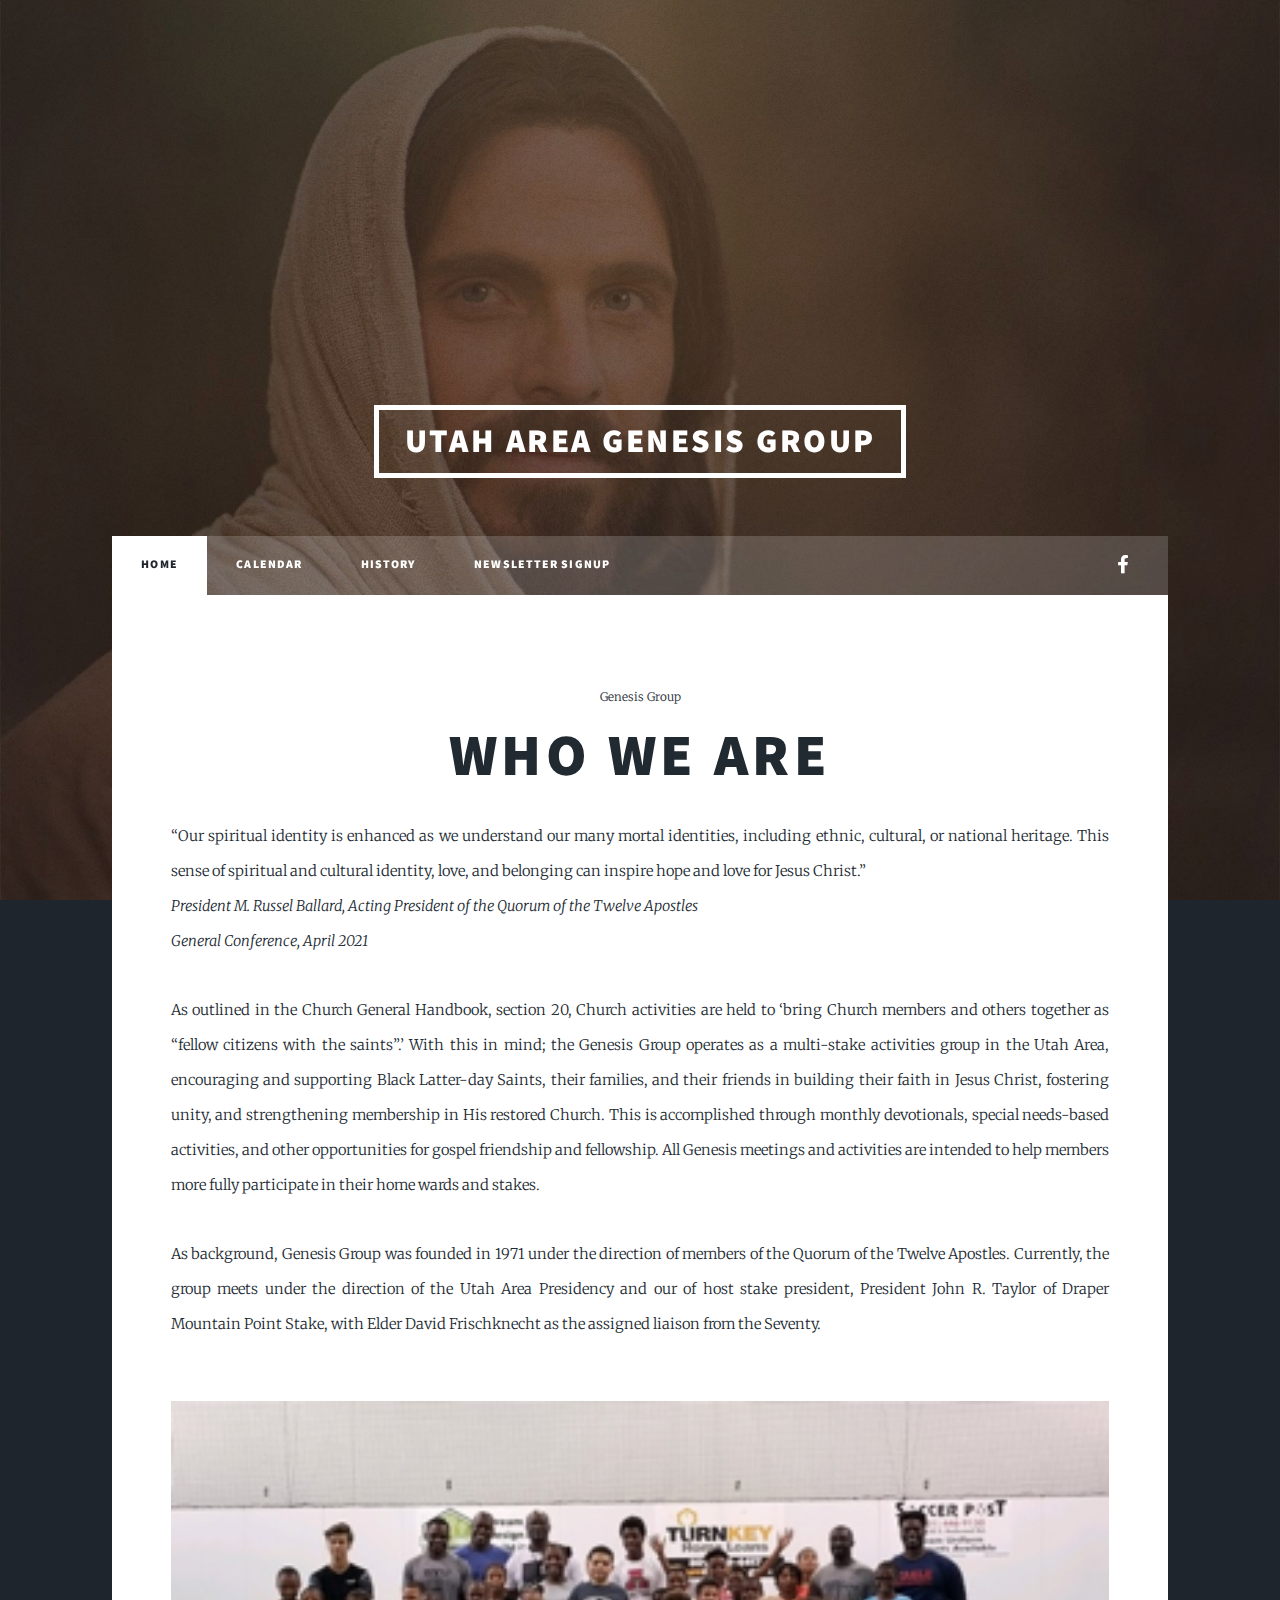
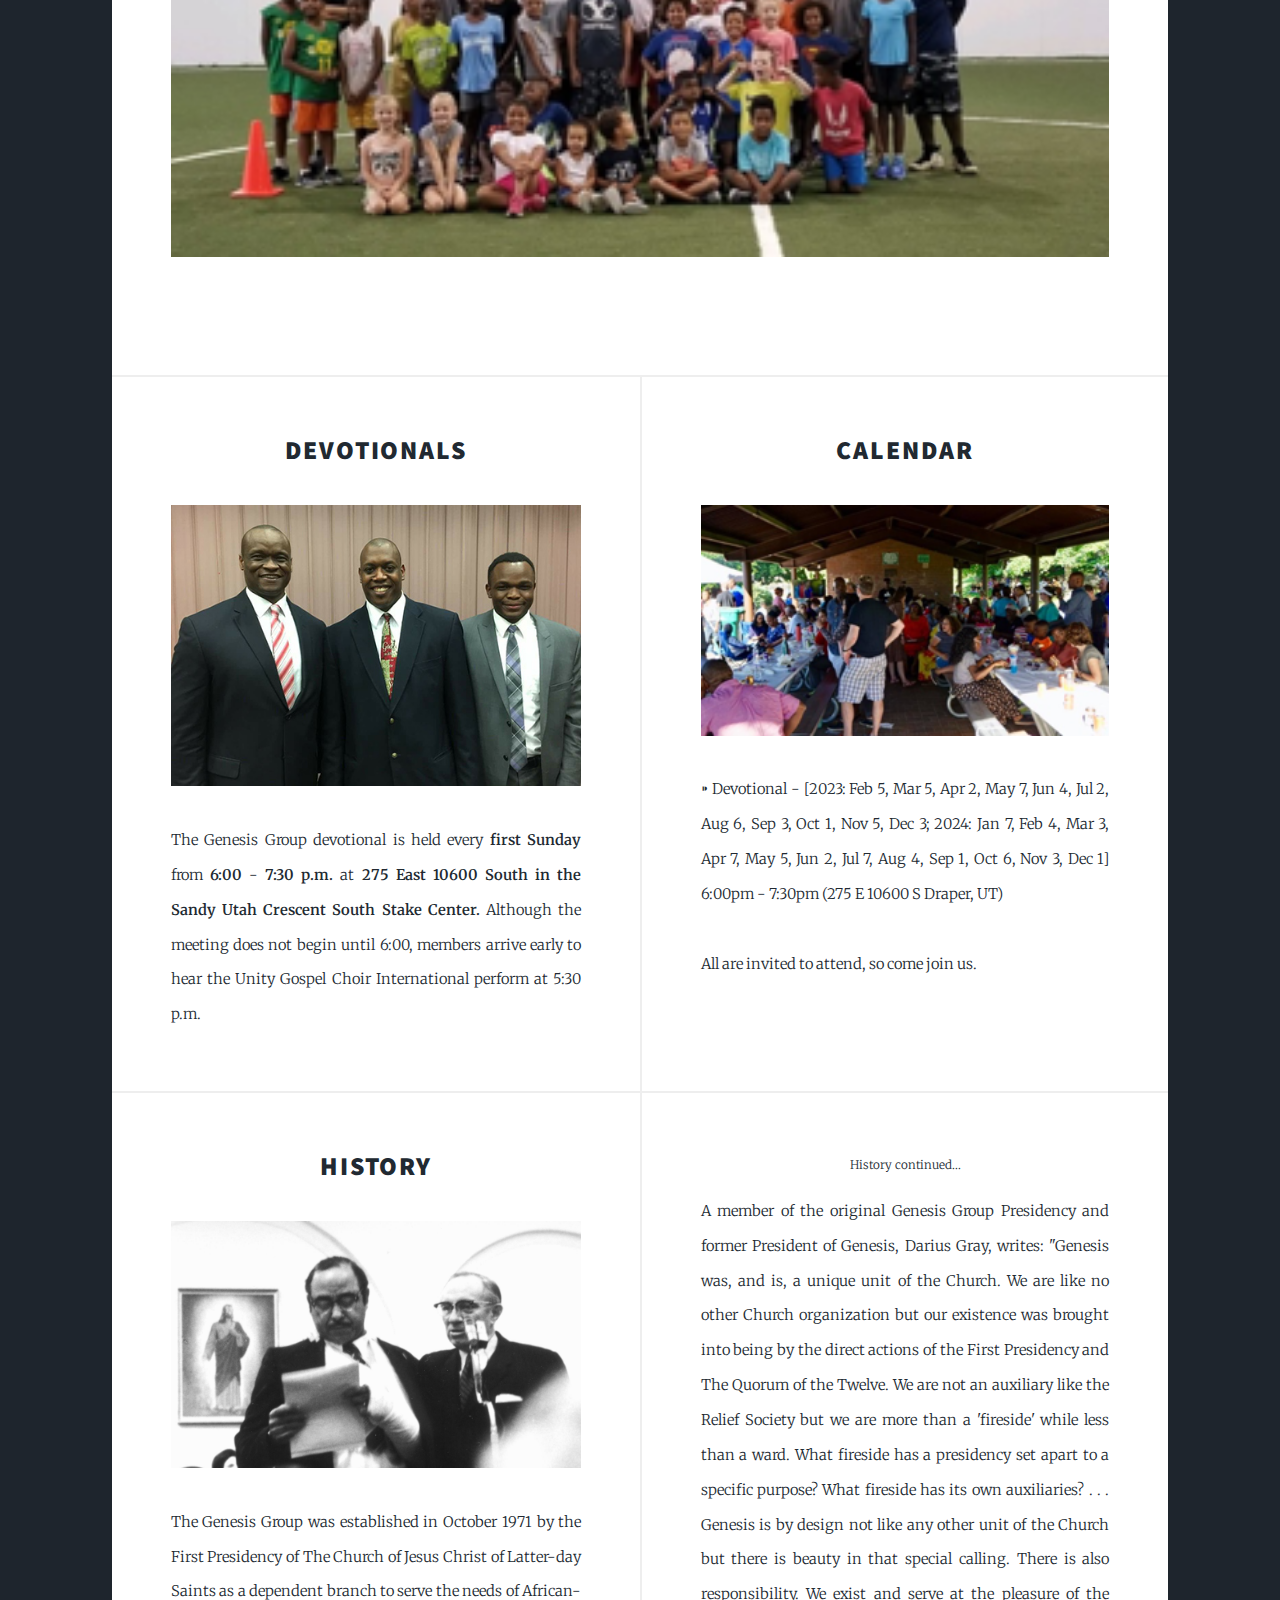
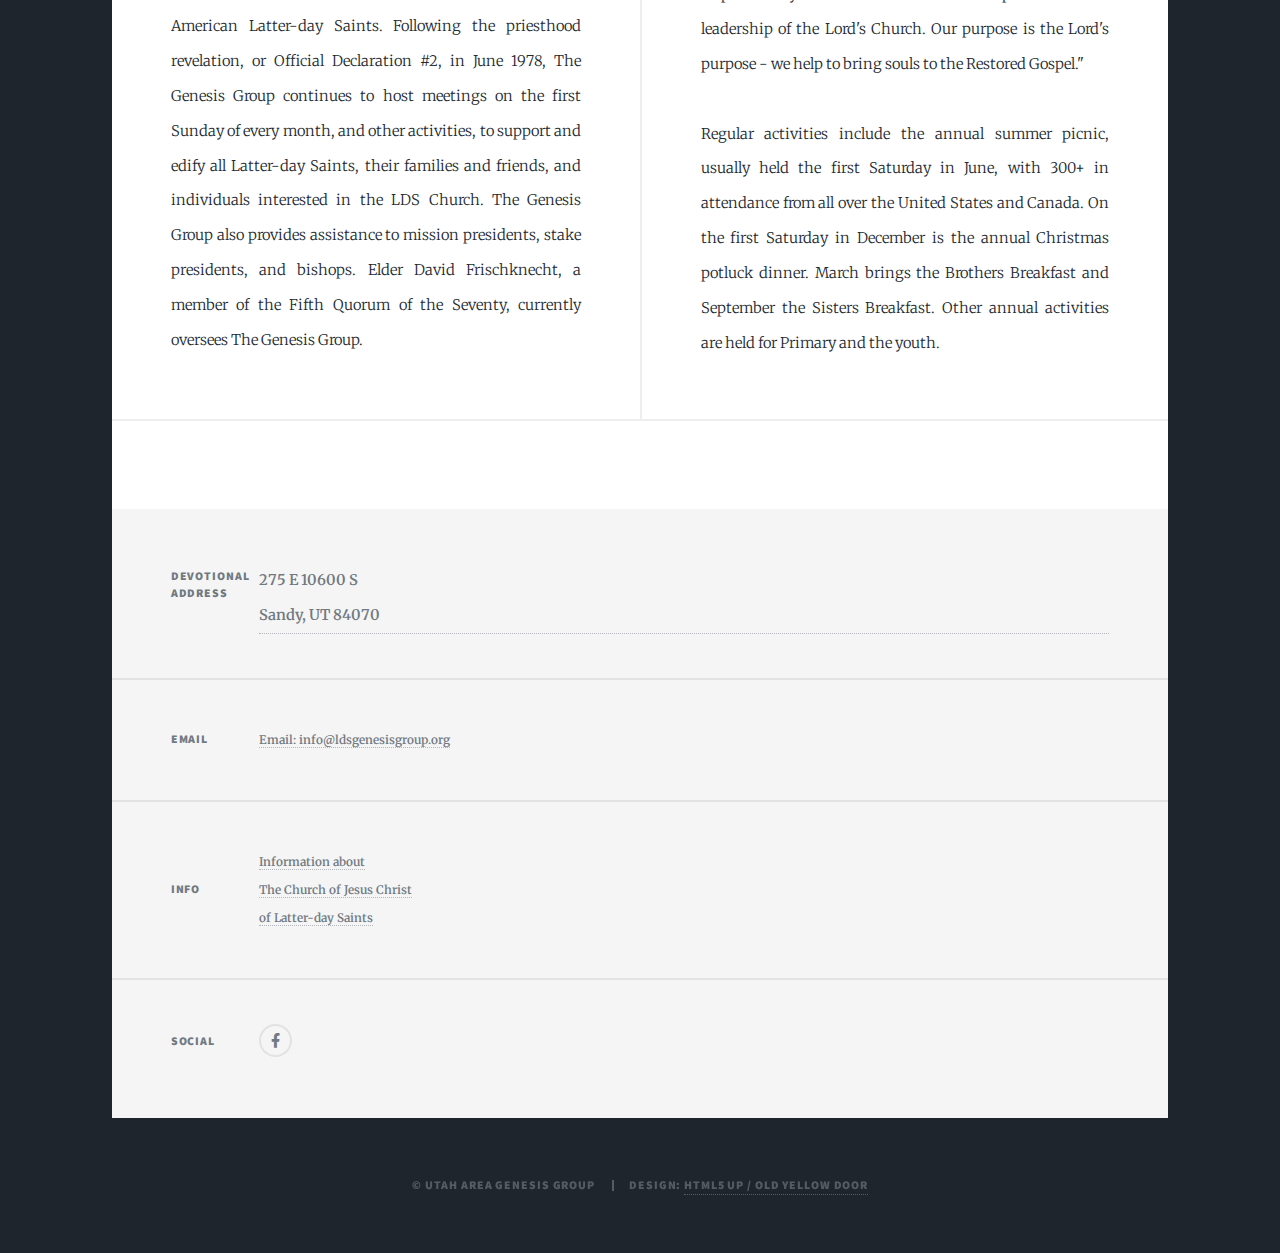
==== commit c047e7c0: "Updated calendar and readme." ====
--- a/index.html
+++ b/index.html
@@ -109,7 +109,7 @@
 				</header>
 				<a href="#calendar" class="image fit"><img src="images/Genesis_BBQ.png" alt=""/></a>
 				<p>
-					⁍ Devotional - [Feb 5, Mar 5, Apr 2, May 7, Jun 4, Jul 2, Aug 6, Sep 3, Oct 1, Nov 5, Dec 3] 6:00pm - 7:30pm (275 E 10600 S Draper, UT)
+					⁍ Devotional - [2023: Feb 5, Mar 5, Apr 2, May 7, Jun 4, Jul 2, Aug 6, Sep 3, Oct 1, Nov 5, Dec 3; 2024: Jan 7, Feb 4, Mar 3, Apr 7, May 5, Jun 2, Jul 7, Aug 4, Sep 1, Oct 6, Nov 3, Dec 1] 6:00pm - 7:30pm (275 E 10600 S Draper, UT)
 					<br><br>
 					All are invited to attend, so come join us.
 				</p>
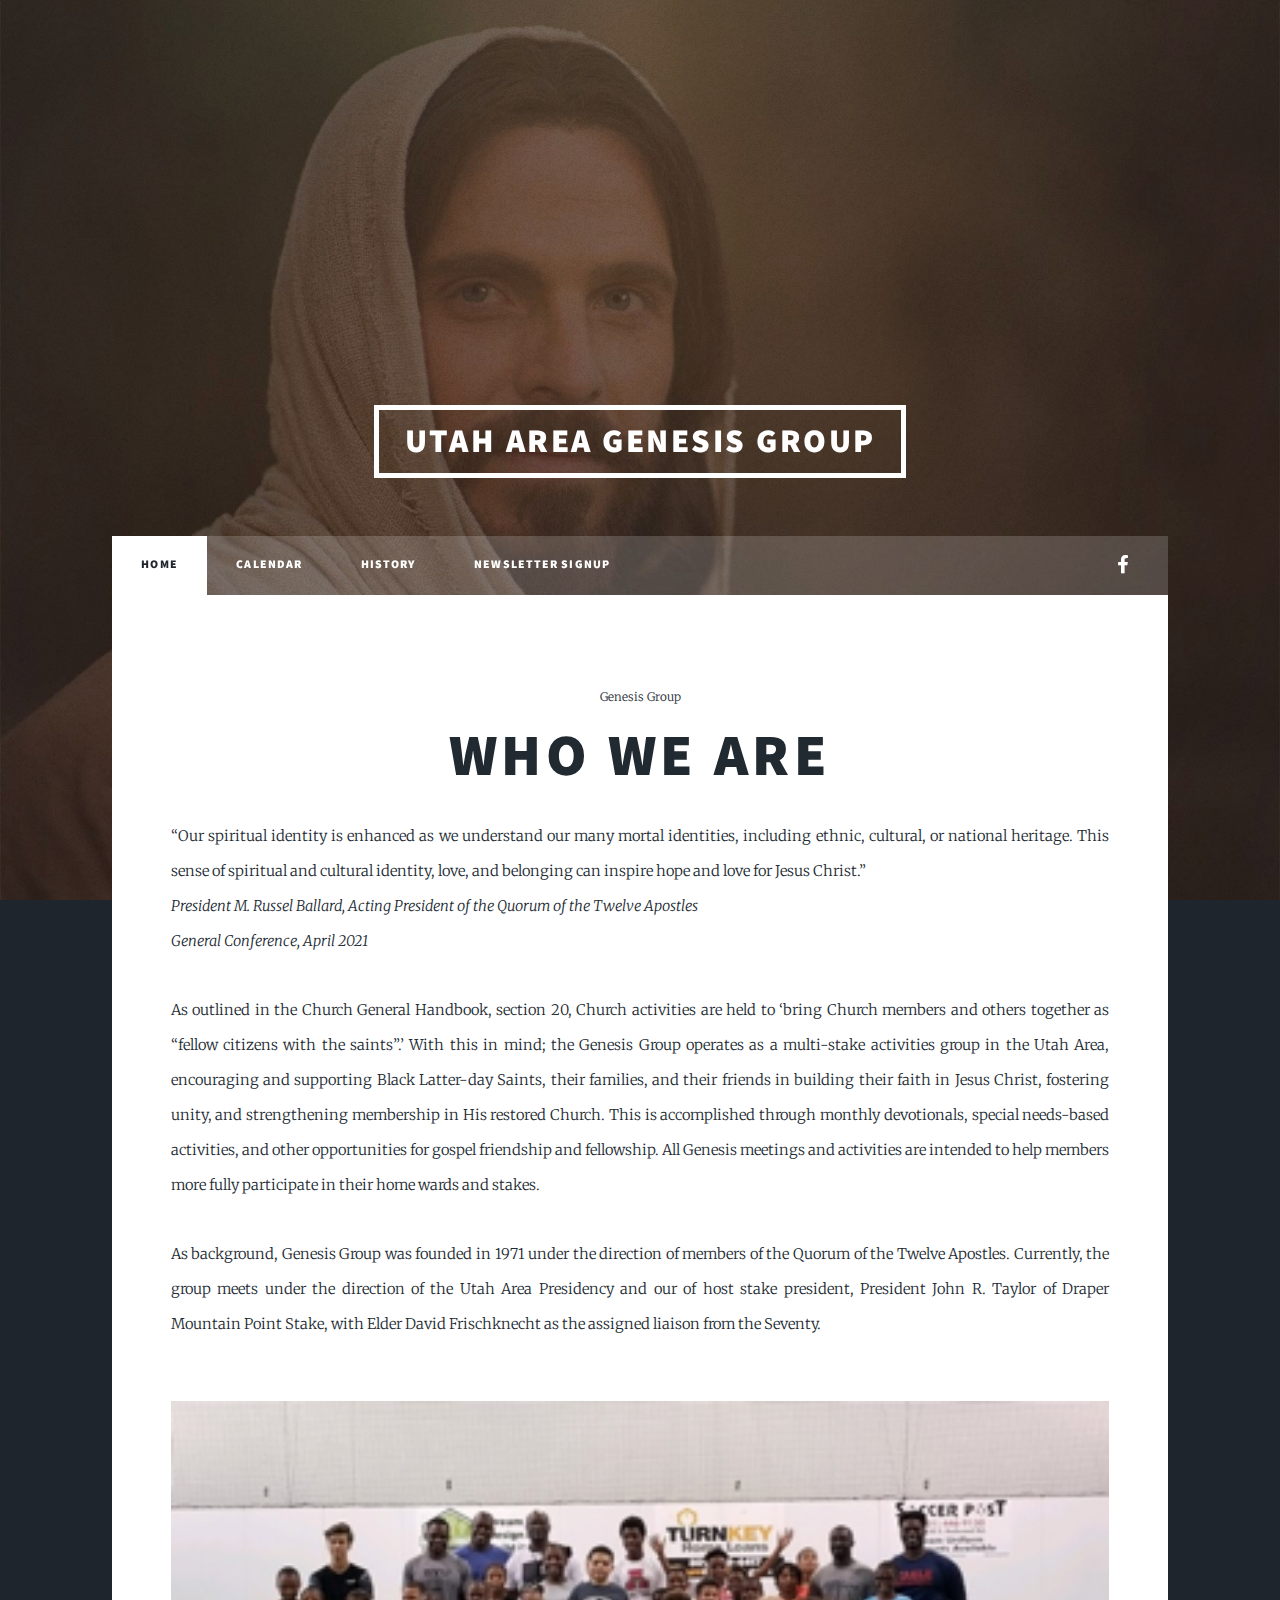
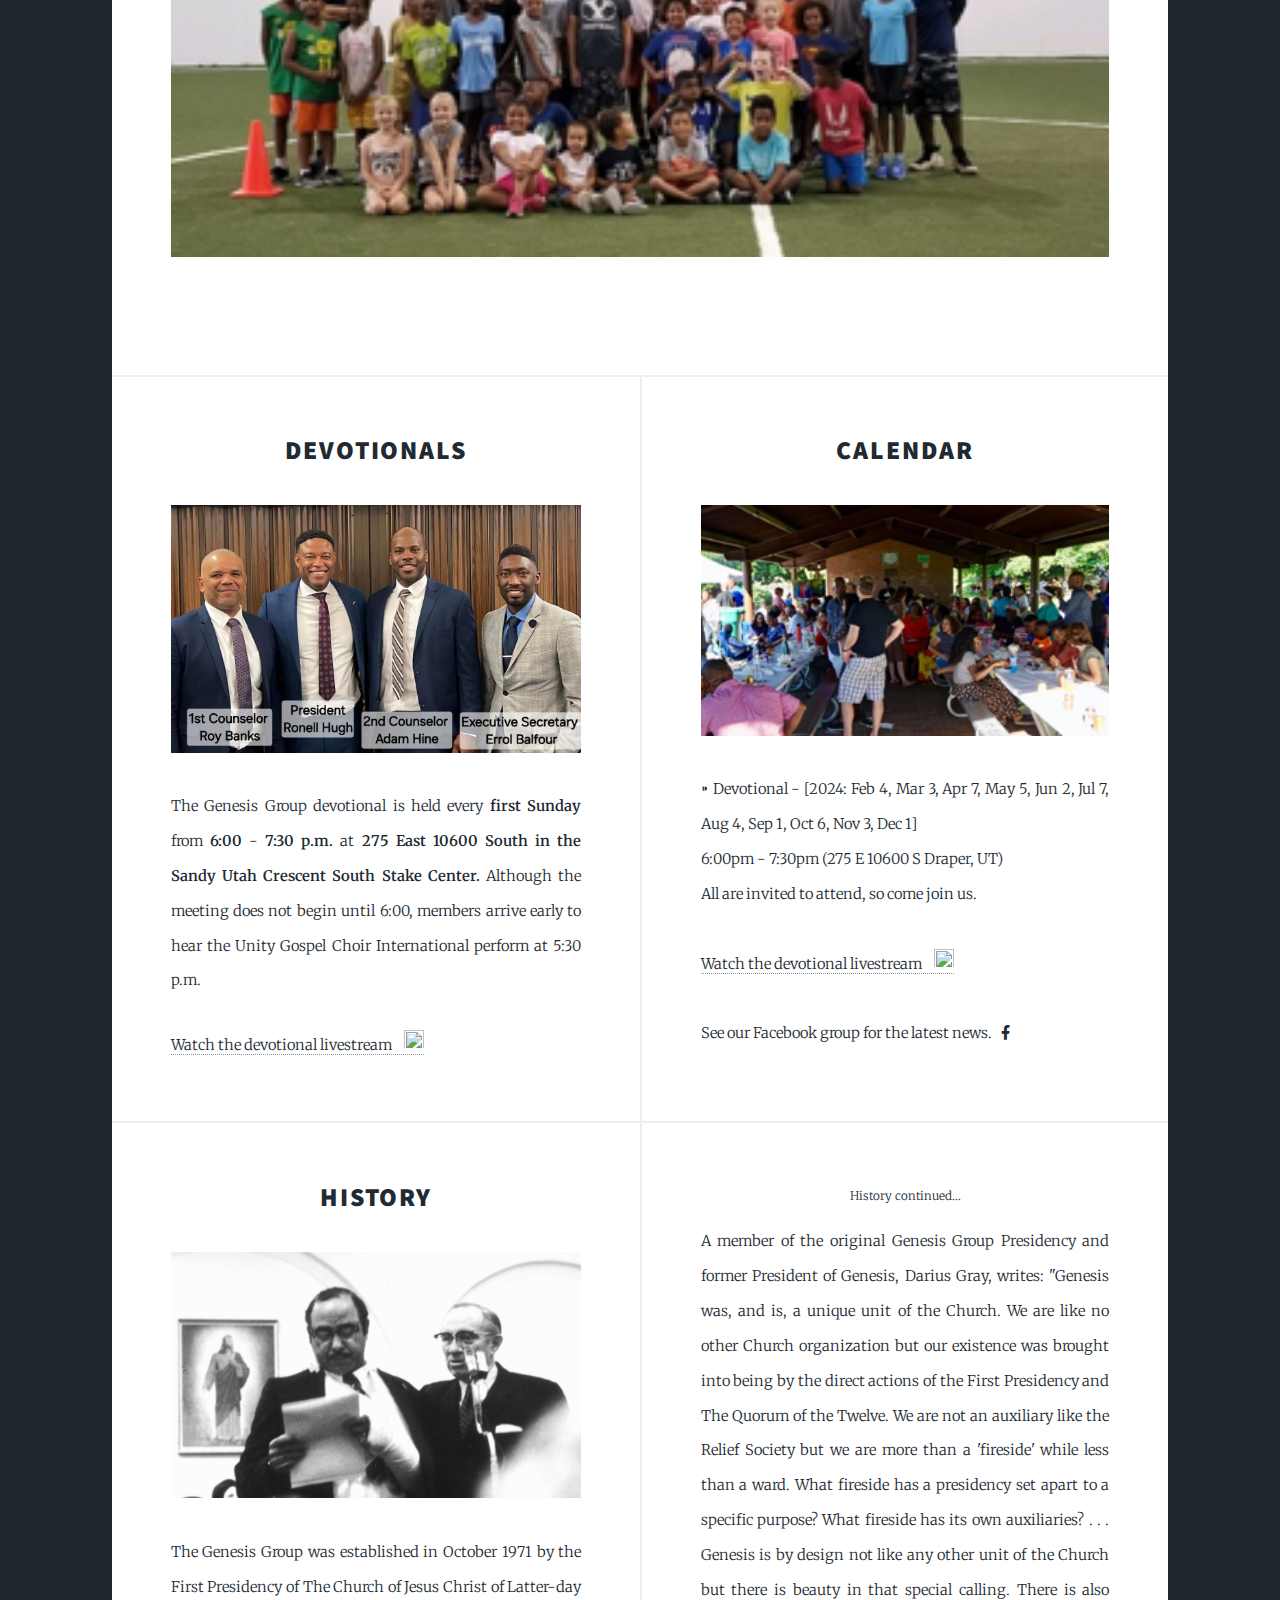
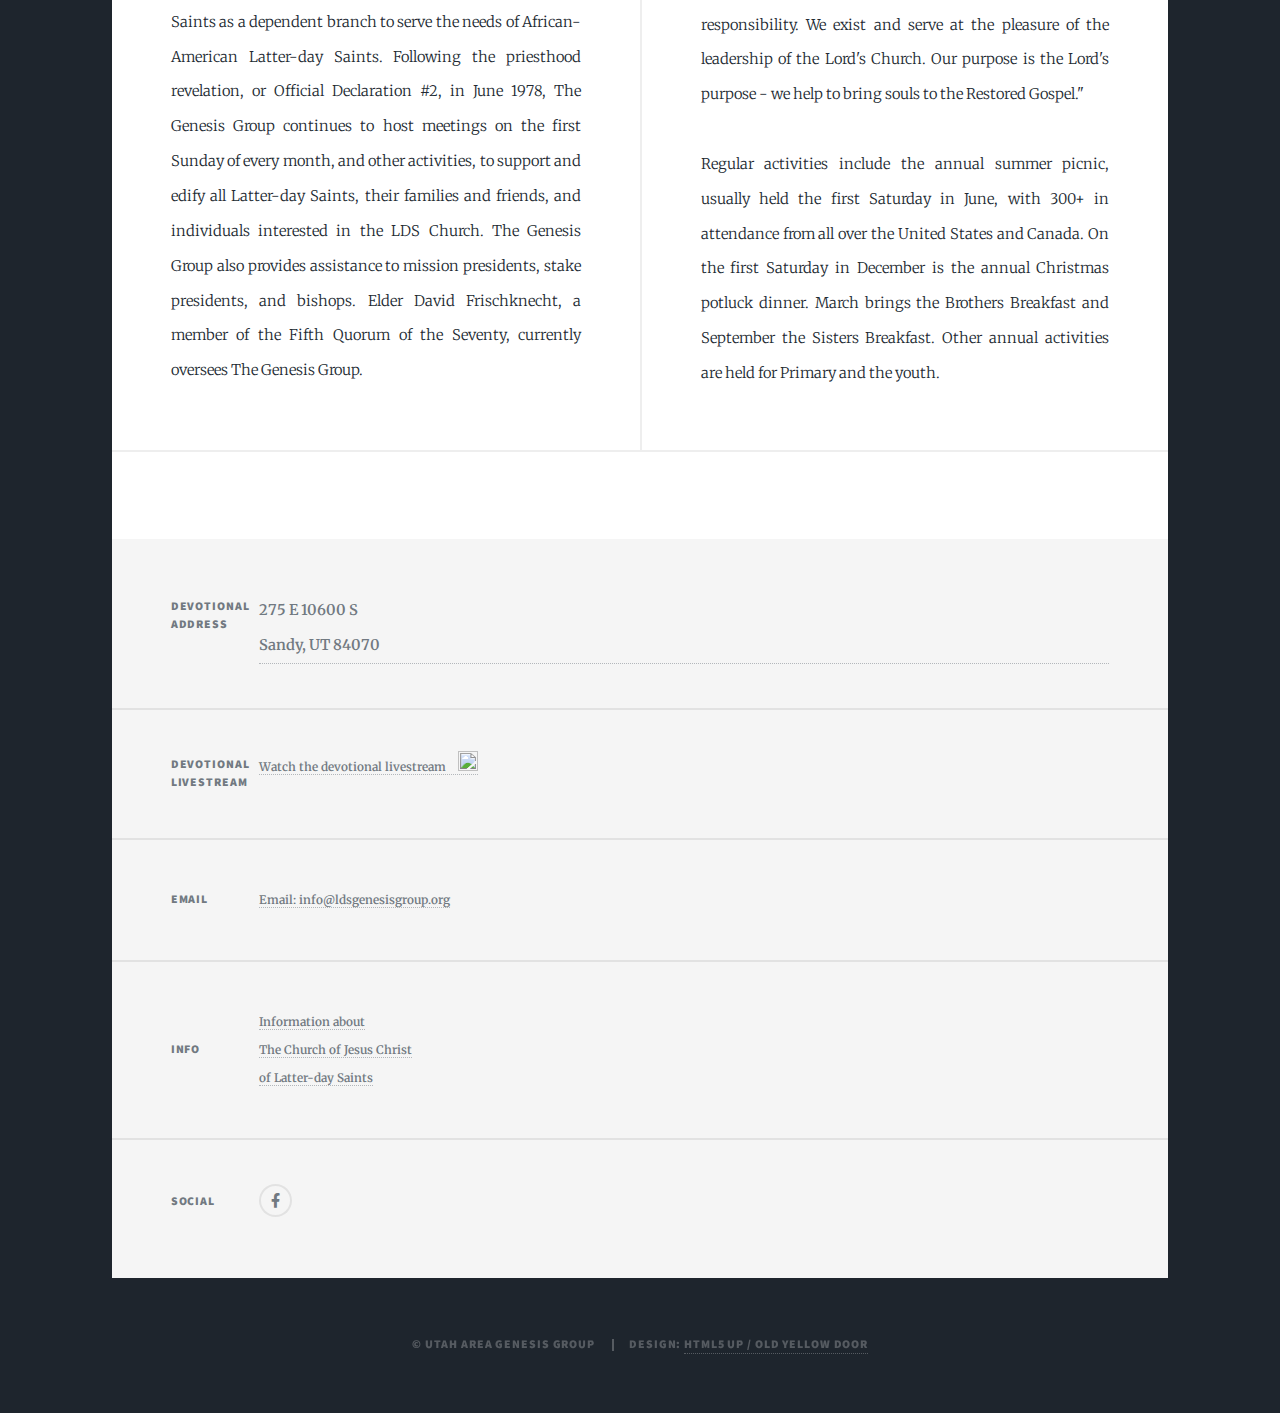
==== commit 68e2e0c4: "Updated for livestream and presidency." ====
--- a/index.html
+++ b/index.html
@@ -94,7 +94,7 @@
 				<header>
 					<h2>Devotionals</h2>
 				</header>
-				<a href="#devotionals" class="image fit"><img src="images/Genesis_Presidency.jpg" alt=""/></a>
+				<a href="#devotionals" class="image fit"><img src="images/presidency-2024.jpg" alt=""/></a>
 				<p>
 					The Genesis Group devotional is held every <b>first Sunday</b> from
 					<b>6:00</b> - <b>7:30 p.m.</b> at <b>275 East 10600 South in the
@@ -102,6 +102,9 @@
 					not begin until 6:00, members arrive early to hear the
 					Unity Gospel Choir International perform at 5:30 p.m.
 				</p>
+				<p>
+					<a target="_new" href="https://mywebcast.churchofjesuschrist.org/genesisgroup">Watch the devotional livestream&nbsp;&nbsp;&nbsp;&nbsp;<img src="images/play-button.png" alt="" width="20" height="20"/></a>
+				</p>
 			</article>
 			<article id="calendar" >
 				<header>
@@ -109,9 +112,16 @@
 				</header>
 				<a href="#calendar" class="image fit"><img src="images/Genesis_BBQ.png" alt=""/></a>
 				<p>
-					⁍ Devotional - [2023: Feb 5, Mar 5, Apr 2, May 7, Jun 4, Jul 2, Aug 6, Sep 3, Oct 1, Nov 5, Dec 3; 2024: Jan 7, Feb 4, Mar 3, Apr 7, May 5, Jun 2, Jul 7, Aug 4, Sep 1, Oct 6, Nov 3, Dec 1] 6:00pm - 7:30pm (275 E 10600 S Draper, UT)
+					⁍ Devotional - [2024: Feb 4, Mar 3, Apr 7, May 5, Jun 2, Jul 7, Aug 4, Sep 1, Oct 6, Nov 3, Dec 1]
+					<br>
+					6:00pm - 7:30pm (275 E 10600 S Draper, UT)
+					<br>
+					All are invited to attend, so come join us.
 					<br><br>
-					All are invited to attend, so come join us.
+					<a target="_new" href="https://mywebcast.churchofjesuschrist.org/genesisgroup">Watch the devotional livestream&nbsp;&nbsp;&nbsp;&nbsp;<img src="images/play-button.png" alt="" width="20" height="20"/></a>
+					<br><br>
+					See our Facebook group for the latest news.&nbsp;&nbsp;
+					<a href="https://www.facebook.com/groups/ldsgenesisgroup/" class="icon brands alt fa-facebook-f"><span class="label">Facebook</span></a>
 				</p>
 			</article>
 			<article id="history">
@@ -174,7 +184,13 @@
 			<section class="alt">
 				<h3>Devotional Address</h3>
 				<a target="_new" href="https://www.google.com/maps/place/275+E+10600+S,+Sandy,+UT+84070/@40.5595044,-111.8844794,17z/data=!3m1!4b1!4m5!3m4!1s0x875287bfb8256b25:0x74c58ab5e70cb383!8m2!3d40.5595044!4d-111.8822907">
-					<b>275 E 10600 S<br/>Sandy, UT 84070</b></a>
+					<b>275 E 10600 S<br/>Sandy, UT 84070</b><br></a>
+			</section>
+			<section class="alt">
+				<h3>Devotional Livestream</h3>
+				<p>
+					<a target="_new" href="https://mywebcast.churchofjesuschrist.org/genesisgroup"><b>Watch the devotional livestream&nbsp;&nbsp;&nbsp;&nbsp;</b><img src="images/play-button.png" alt="" width="20" height="20"/></a>
+				</p>
 			</section>
 			<section>
 				<h3>Email</h3>
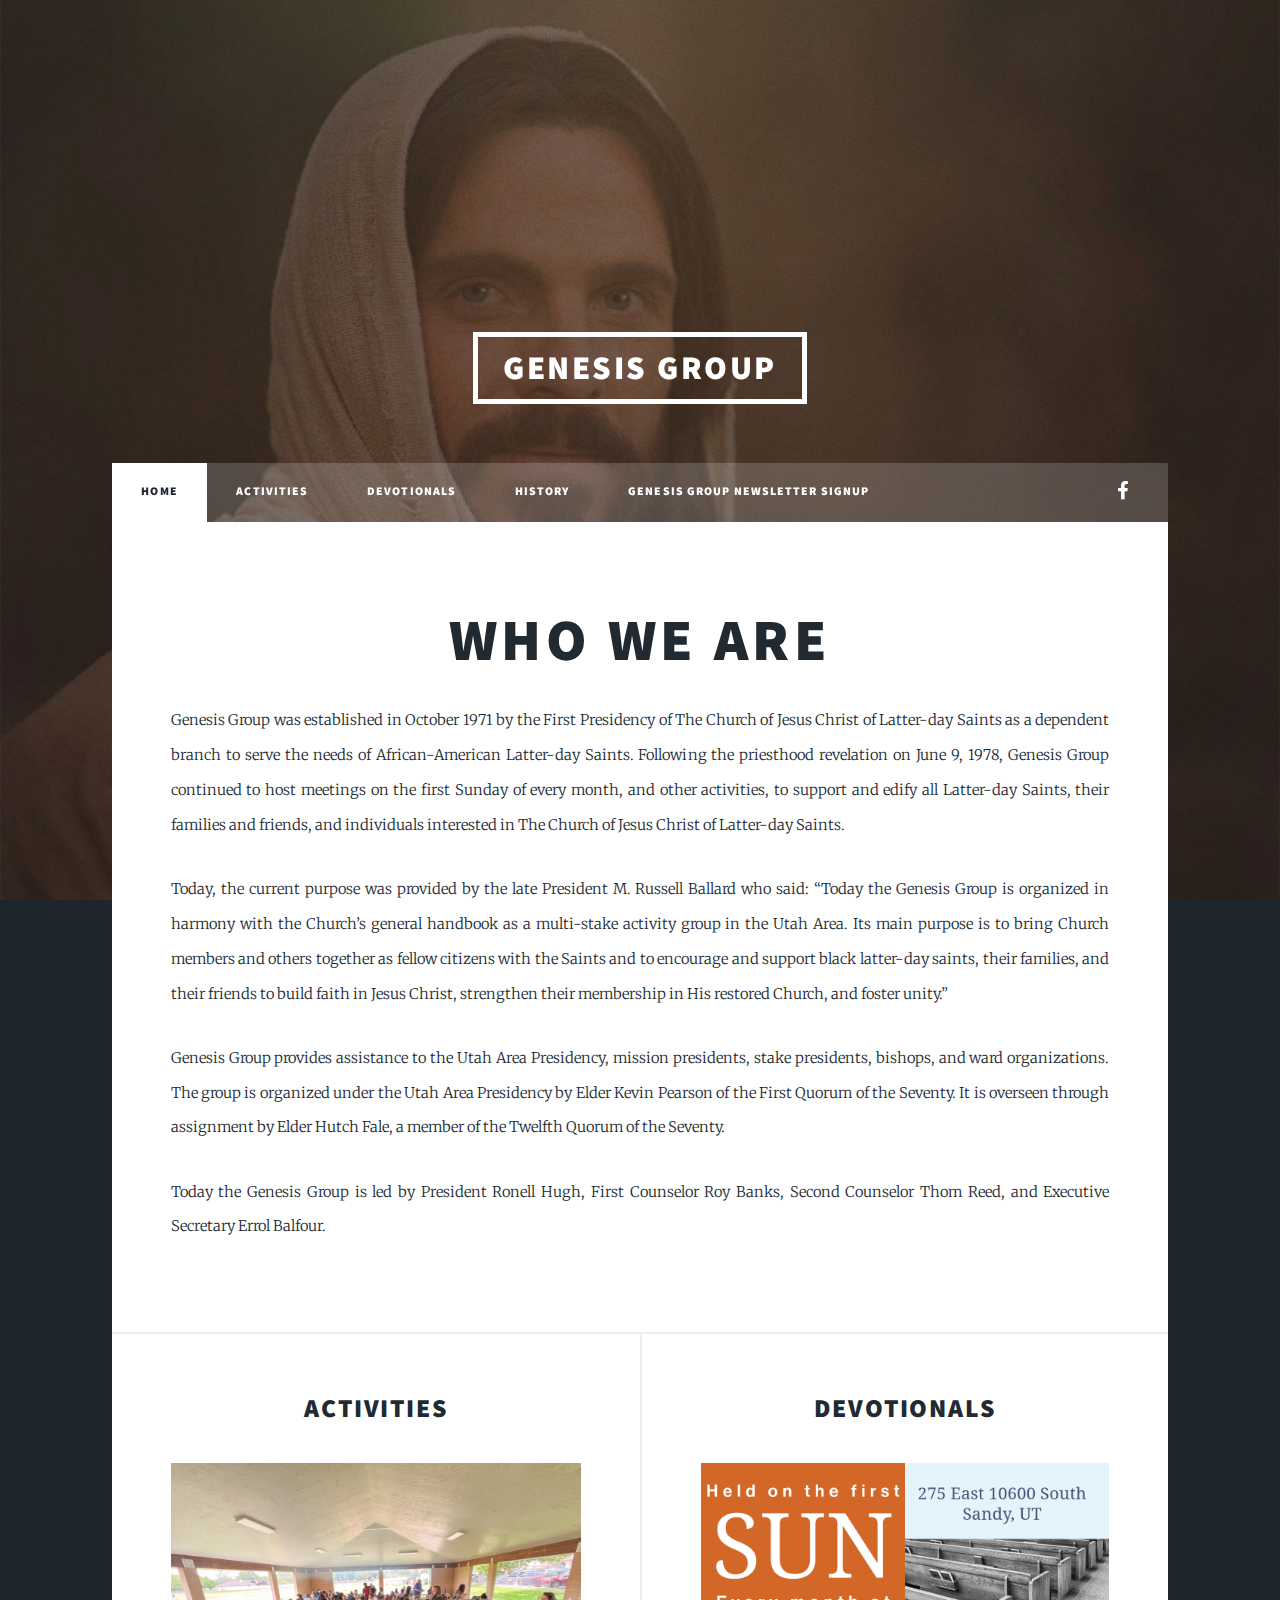
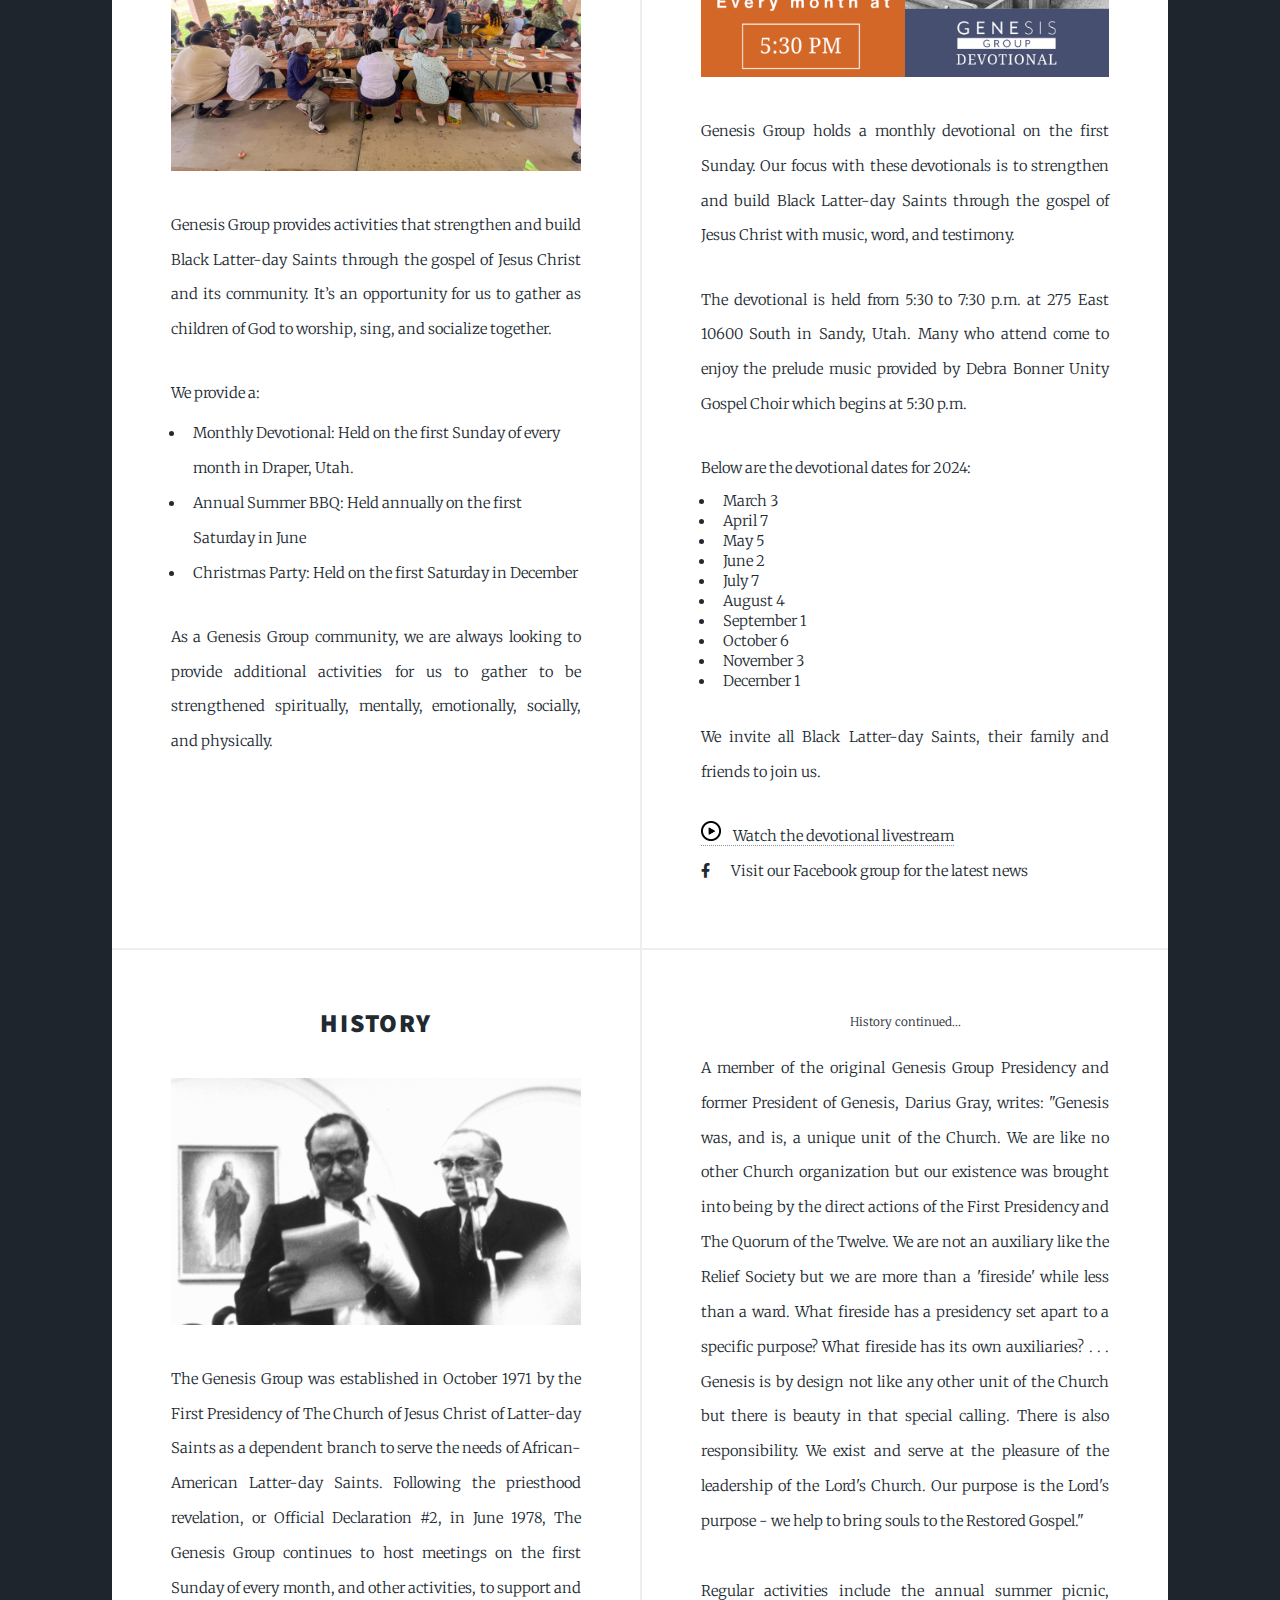
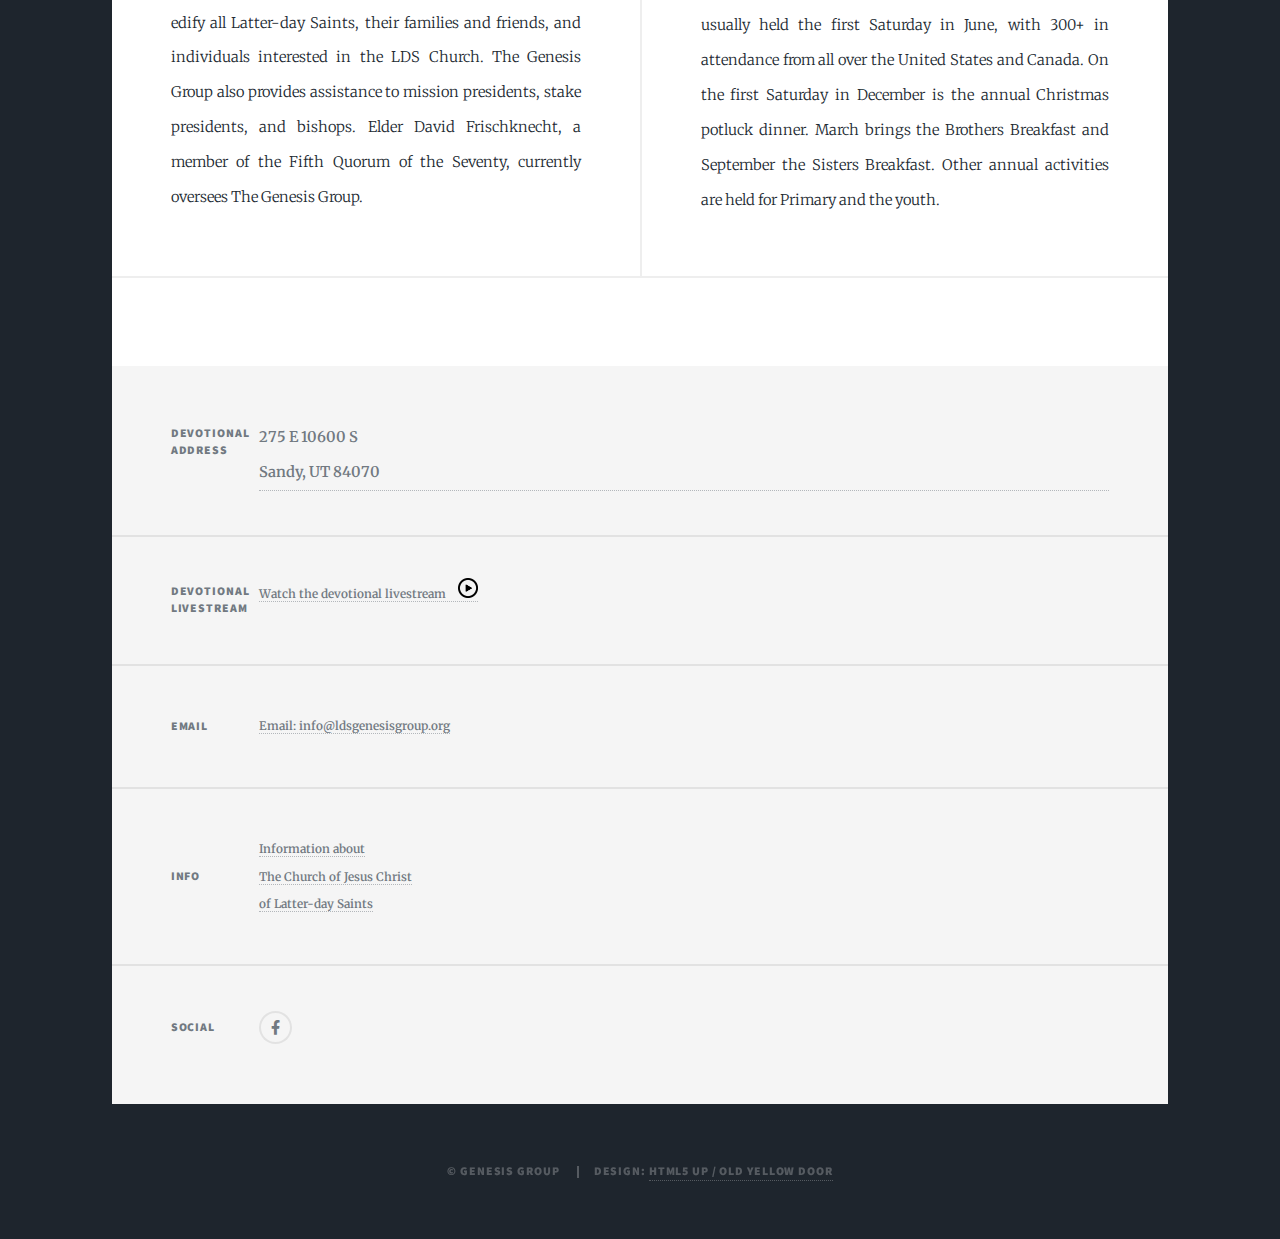
==== commit 5d926c9b: "Updated website for Sep 2024." ====
--- a/index.html
+++ b/index.html
@@ -22,7 +22,7 @@
 
 	<!-- Intro -->
 	<div id="intro">
-		<h1>Utah Area<br>Genesis Group</h1>
+		<h1>Genesis Group</h1>
 		<p>An official group of&nbsp;<br>The Church of Jesus Christ of Latter-day Saints</p>
 		<ul class="actions">
 			<li><a href="#header" class="button icon solid solo fa-arrow-down scrolly">Continue</a></li>
@@ -31,19 +31,19 @@
 
 	<!-- Header -->
 	<header id="header">
-		<a href="index.html" class="logo">Utah Area Genesis Group</a>
+		<a href="index.html" class="logo">Genesis Group</a>
 	</header>
 
 	<!-- Nav -->
 	<nav id="nav">
 		<ul class="links">
 			<li class="active"><a href="index.html">Home</a></li>
-			<li><a href="#calendar">Calendar</a></li>
+			<li><a href="#activities">Activities</a></li>
+			<li><a href="#devotionals">Devotionals</a></li>
 			<li><a href="#history">History</a></li>
 			<li>
 				<a target="_blank"
-				   href="https://visitor.r20.constantcontact.com/d.jsp?llr=xvhtkfcab&p=oi&m=1101837999799&sit=whhcibwcb&f=1a9aa4dd-b600-4bf6-bfe9-5b9fedbdef11">Newsletter
-					Signup</a></li>
+				   href="https://lp.constantcontactpages.com/sl/BafX7aY/2024list">Genesis Group Newsletter Signup</a></li>
 		</ul>
 		<ul class="icons">
 			<!-- <li><a href="#" class="icon brands fa-twitter"><span class="label">Twitter</span></a></li>-->
@@ -58,70 +58,102 @@
 		<!-- Featured Post -->
 		<article class="post featured">
 			<header>
-				<span class="date">Genesis Group</span>
 				<h1>Who We Are</h1>
 			</header>
 			<p>
-				“Our spiritual identity is enhanced as we understand our many mortal identities, including ethnic,
-				cultural, or national heritage. This sense of spiritual and cultural identity, love, and belonging
-				can inspire hope and love for Jesus Christ.”
-				<br>
-				<i>President M. Russel Ballard, Acting President of the Quorum of the Twelve Apostles</i>
-				<br>
-				<i>General Conference, April 2021</i>
-				<br><br>
-				As outlined in the Church General Handbook, section 20, Church activities are held to
-				‘bring Church members and others together as “fellow citizens with the saints”.’
-				With this in mind; the Genesis Group operates as a multi-stake activities group in the Utah Area,
-				encouraging and supporting Black Latter-day Saints, their families, and their friends in building
-				their faith in Jesus Christ, fostering unity, and strengthening membership in His restored Church.
-				This is accomplished through monthly devotionals, special needs-based activities, and other
-				opportunities for gospel friendship and fellowship. All Genesis meetings and activities are
-				intended to help members more fully participate in their home wards and stakes.
-				<br><br>
-				As background, Genesis Group was founded in 1971 under the direction of members of the
-				Quorum of the Twelve Apostles. Currently, the group meets under the direction of the
-				Utah Area Presidency and our of host stake president,
-				President John R. Taylor of Draper Mountain Point Stake, with Elder David Frischknecht as the
-				assigned liaison from the Seventy.
-			</p>
-			<a href="#" class="image main"><img src="images/Genesis_Sports.png" alt=""/></a>
+				Genesis Group was established in October 1971 by the First Presidency of The
+				Church of Jesus Christ of Latter-day Saints as a dependent branch to serve
+				the needs of African-American Latter-day Saints. Following the priesthood
+				revelation on June 9, 1978, Genesis Group continued to host meetings on the
+				first Sunday of every month, and other activities, to support and edify all
+				Latter-day Saints, their families and friends, and individuals interested in The
+				Church of Jesus Christ of Latter-day Saints.
+			</p>
+			<p>
+				Today, the current purpose was provided by the late President M. Russell
+				Ballard who said: “Today the Genesis Group is organized in harmony with the
+				Church’s general handbook as a multi-stake activity group in the Utah Area.
+				Its main purpose is to bring Church members and others together as fellow
+				citizens with the Saints and to encourage and support black latter-day saints,
+				their families, and their friends to build faith in Jesus Christ, strengthen their
+				membership in His restored Church, and foster unity.”
+			</p>
+			<p>
+				Genesis Group provides assistance to the Utah Area Presidency, mission presidents, stake presidents,
+				bishops, and ward organizations. The group is organized under the Utah Area Presidency by
+				Elder Kevin Pearson of the First Quorum of the Seventy. It is overseen through assignment by
+				Elder Hutch Fale, a member of the Twelfth Quorum of the Seventy.
+			</p>
+			<p>
+				Today the Genesis Group is led by President Ronell Hugh, First Counselor Roy Banks,
+				Second Counselor Thom Reed, and Executive Secretary Errol Balfour.
+			</p>
 		</article>
 
 		<!-- Posts -->
 		<section class="posts">
+			<article id="activities" >
+				<header>
+					<h2>Activities</h2>
+				</header>
+				<a href="#calendar" class="image fit"><img src="images/2024_Genesis_Group_BBQ.jpg" alt=""/></a>
+				<p>
+					Genesis Group provides activities that strengthen and build Black Latter-day
+					Saints through the gospel of Jesus Christ and its community. It’s an
+					opportunity for us to gather as children of God to worship, sing, and socialize
+					together.
+				</p>
+				<p style="margin-bottom: 5px">
+					We provide a:
+				</p>
+				<ul style="text-align: left">
+					<li>Monthly Devotional: Held on the first Sunday of every month in Draper, Utah.</li>
+					<li>Annual Summer BBQ: Held annually on the first Saturday in June</li>
+					<li>Christmas Party: Held on the first Saturday in December</li>
+				</ul>
+				<p>
+					As a Genesis Group community, we are always looking to provide additional
+					activities for us to gather to be strengthened spiritually, mentally,
+					emotionally, socially, and physically.
+				</p>
+			</article>
 			<article id="devotionals">
 				<header>
 					<h2>Devotionals</h2>
 				</header>
-				<a href="#devotionals" class="image fit"><img src="images/presidency-2024.jpg" alt=""/></a>
-				<p>
-					The Genesis Group devotional is held every <b>first Sunday</b> from
-					<b>6:00</b> - <b>7:30 p.m.</b> at <b>275 East 10600 South in the
-					Sandy Utah Crescent South Stake Center.</b> Although the meeting does
-					not begin until 6:00, members arrive early to hear the
-					Unity Gospel Choir International perform at 5:30 p.m.
-				</p>
-				<p>
-					<a target="_new" href="https://mywebcast.churchofjesuschrist.org/genesisgroup">Watch the devotional livestream&nbsp;&nbsp;&nbsp;&nbsp;<img src="images/play-button.png" alt="" width="20" height="20"/></a>
-				</p>
-			</article>
-			<article id="calendar" >
-				<header>
-					<h2>Calendar</h2>
-				</header>
-				<a href="#calendar" class="image fit"><img src="images/Genesis_BBQ.png" alt=""/></a>
-				<p>
-					⁍ Devotional - [2024: Feb 4, Mar 3, Apr 7, May 5, Jun 2, Jul 7, Aug 4, Sep 1, Oct 6, Nov 3, Dec 1]
+				<a href="#devotionals" class="image fit"><img src="images/Monthly Devotional Event Invite.png" alt=""/></a>
+				<p>
+					Genesis Group holds a monthly devotional on the first Sunday. Our focus with
+					these devotionals is to strengthen and build Black Latter-day Saints through
+					the gospel of Jesus Christ with music, word, and testimony.
+				</p>
+				<p>
+					The devotional is held from 5:30 to 7:30 p.m. at 275 East 10600 South in
+					Sandy, Utah. Many who attend come to enjoy the prelude music provided by
+					Debra Bonner Unity Gospel Choir which begins at 5:30 p.m.
+				</p>
+				<p style="margin-bottom: 5px">
+					Below are the devotional dates for 2024:
+				</p>
+				<ul style="text-align: left; line-height: 20px;">
+					<li>March 3</li>
+					<li>April 7</li>
+					<li>May 5</li>
+					<li>June 2</li>
+					<li>July 7</li>
+					<li>August 4</li>
+					<li>September 1</li>
+					<li>October 6</li>
+					<li>November 3</li>
+					<li>December 1</li>
+				</ul>
+				<p>
+					We invite all Black Latter-day Saints, their family and friends to join us.
+				</p>
+				<p>
+					<a target="_new" href="https://mywebcast.churchofjesuschrist.org/genesisgroup"><img src="images/play-button.png" alt="" width="20" height="20"/>&nbsp;&nbsp;&nbsp;&nbsp;Watch the devotional livestream</a>
 					<br>
-					6:00pm - 7:30pm (275 E 10600 S Draper, UT)
-					<br>
-					All are invited to attend, so come join us.
-					<br><br>
-					<a target="_new" href="https://mywebcast.churchofjesuschrist.org/genesisgroup">Watch the devotional livestream&nbsp;&nbsp;&nbsp;&nbsp;<img src="images/play-button.png" alt="" width="20" height="20"/></a>
-					<br><br>
-					See our Facebook group for the latest news.&nbsp;&nbsp;
-					<a href="https://www.facebook.com/groups/ldsgenesisgroup/" class="icon brands alt fa-facebook-f"><span class="label">Facebook</span></a>
+					<a href="https://www.facebook.com/groups/ldsgenesisgroup/" class="icon brands alt fa-facebook-f">&nbsp;&nbsp;&nbsp;&nbsp;&nbsp;&nbsp;&nbsp;Visit our Facebook group for the latest news</a>
 				</p>
 			</article>
 			<article id="history">
@@ -220,7 +252,7 @@
 	<!-- Copyright -->
 	<div id="copyright">
 		<ul>
-			<li>&copy; Utah Area Genesis Group</li>
+			<li>&copy; Genesis Group</li>
 			<li>Design: <a target="_new" href="https://html5up.net">HTML5 UP / Old Yellow Door</a></li>
 		</ul>
 	</div>
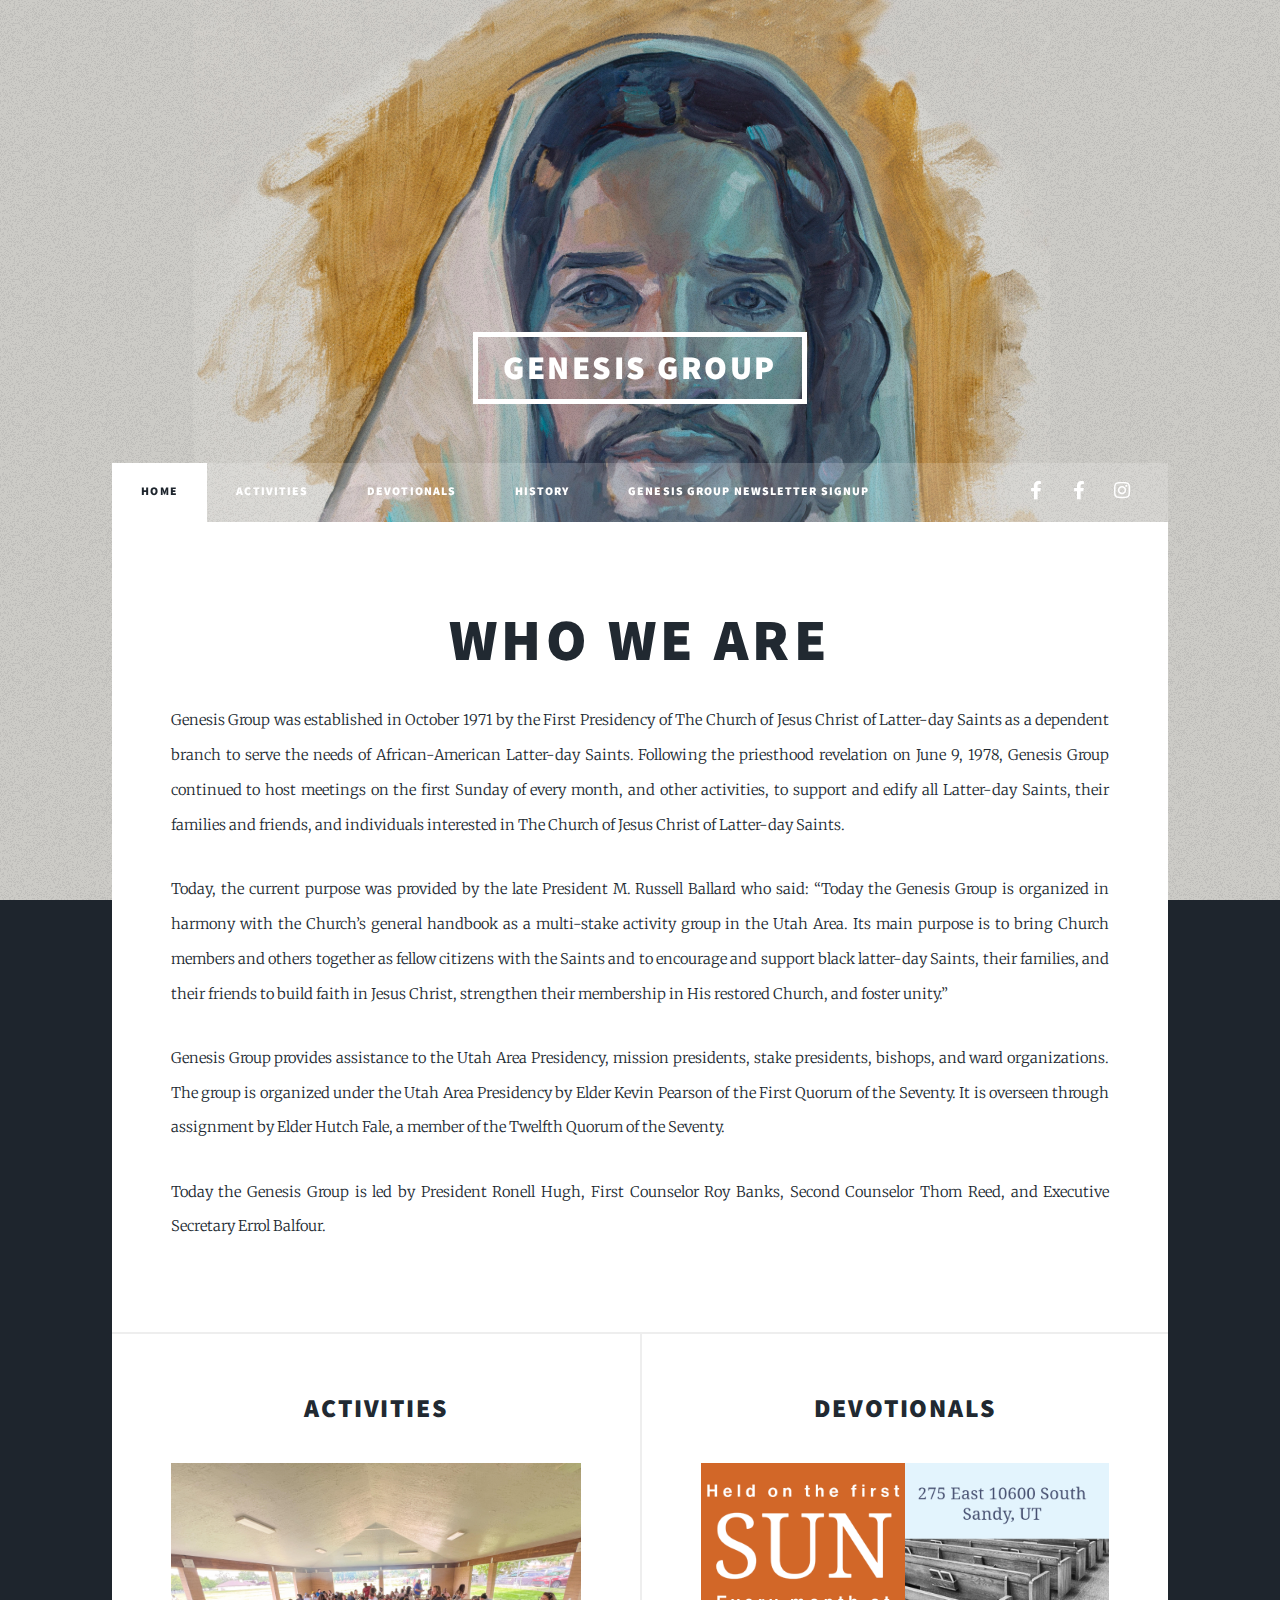
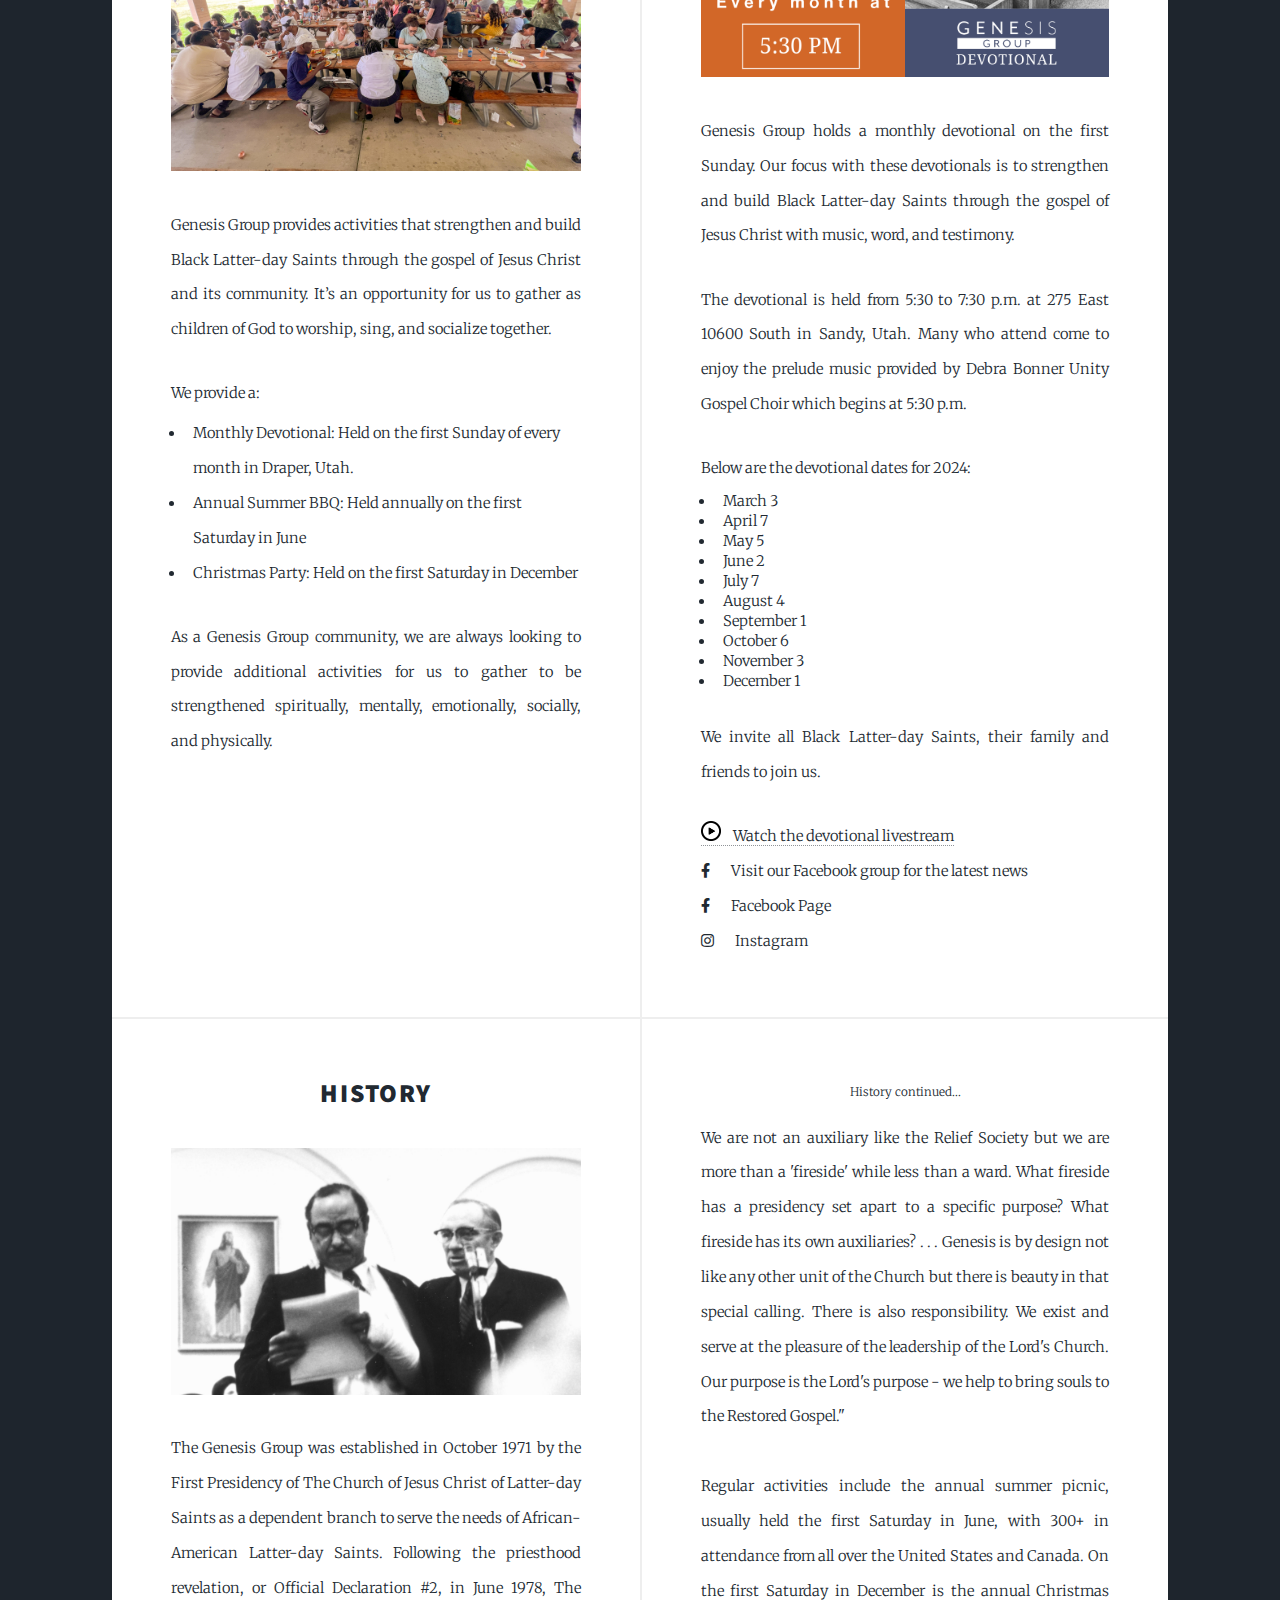
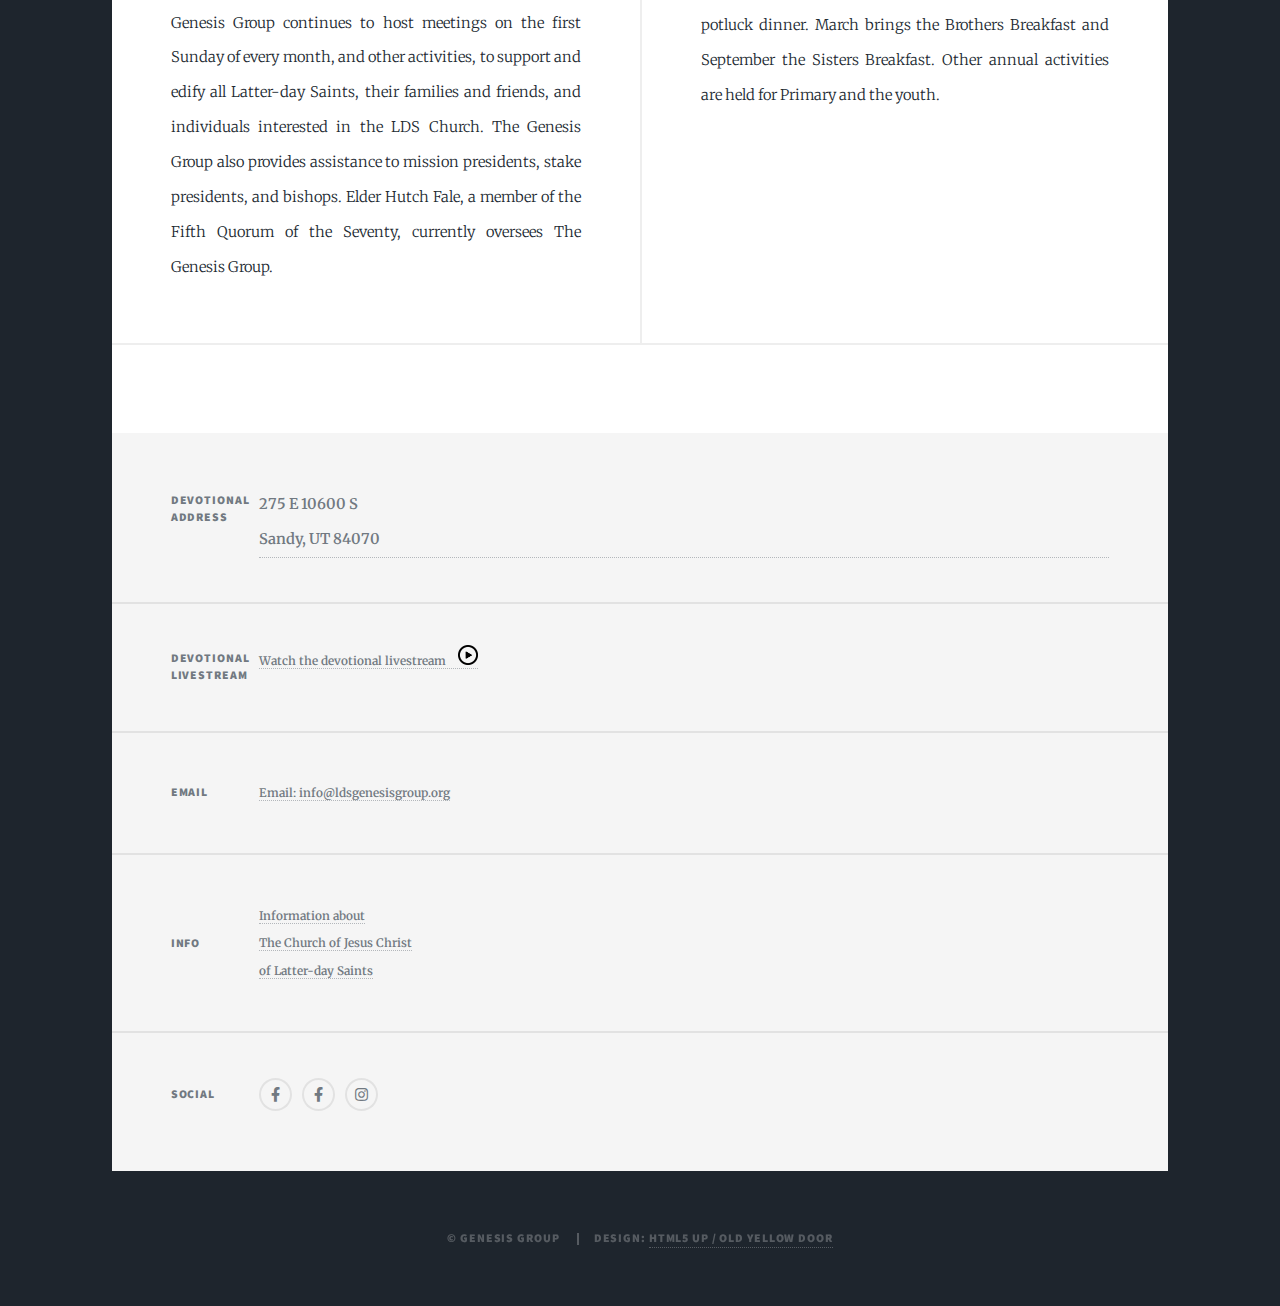
==== commit 72f28a24: "Add facebook page link. Change GA name. Remove redundant paragraph. Properly case Saints." ====
--- a/index.html
+++ b/index.html
@@ -47,8 +47,9 @@
 		</ul>
 		<ul class="icons">
 			<!-- <li><a href="#" class="icon brands fa-twitter"><span class="label">Twitter</span></a></li>-->
-			<li><a target="_new" href="https://www.facebook.com/groups/ldsgenesisgroup/" class="icon brands fa-facebook-f"><span class="label">Facebook</span></a></li>
-			<!-- <li><a href="#" class="icon brands fa-instagram"><span class="label">Instagram</span></a></li>-->
+			<li><a target="_new" title="Facebook Group" href="https://www.facebook.com/groups/ldsgenesisgroup" class="icon brands fa-facebook-f"><span class="label">Facebook Group</span></a></li>
+			<li><a target="_new" title="Facebook Page" href="https://www.facebook.com/genesisldsgroup" class="icon brands fa-facebook-f"><span class="label">Facebook Page</span></a></li>
+			<li><a target="_new" href="https://www.instagram.com/genesisldsgroup" class="icon brands fa-instagram"><span class="label">Instagram</span></a></li>
 		</ul>
 	</nav>
 
@@ -74,7 +75,7 @@
 				Ballard who said: “Today the Genesis Group is organized in harmony with the
 				Church’s general handbook as a multi-stake activity group in the Utah Area.
 				Its main purpose is to bring Church members and others together as fellow
-				citizens with the Saints and to encourage and support black latter-day saints,
+				citizens with the Saints and to encourage and support black latter-day Saints,
 				their families, and their friends to build faith in Jesus Christ, strengthen their
 				membership in His restored Church, and foster unity.”
 			</p>
@@ -153,7 +154,11 @@
 				<p>
 					<a target="_new" href="https://mywebcast.churchofjesuschrist.org/genesisgroup"><img src="images/play-button.png" alt="" width="20" height="20"/>&nbsp;&nbsp;&nbsp;&nbsp;Watch the devotional livestream</a>
 					<br>
-					<a href="https://www.facebook.com/groups/ldsgenesisgroup/" class="icon brands alt fa-facebook-f">&nbsp;&nbsp;&nbsp;&nbsp;&nbsp;&nbsp;&nbsp;Visit our Facebook group for the latest news</a>
+					<a target="_new" href="https://www.facebook.com/groups/ldsgenesisgroup/" class="icon brands alt fa-facebook-f">&nbsp;&nbsp;&nbsp;&nbsp;&nbsp;&nbsp;&nbsp;Visit our Facebook group for the latest news</a>
+					<br>
+					<a target="_new" href="https://www.facebook.com/genesisldsgroup" class="icon brands alt fa-facebook-f">&nbsp;&nbsp;&nbsp;&nbsp;&nbsp;&nbsp;&nbsp;Facebook Page</a>
+					<br>
+					<a target="_new" href="https://www.instagram.com/genesisldsgroup" class="icon brands alt fa-instagram">&nbsp;&nbsp;&nbsp;&nbsp;&nbsp;&nbsp;&nbsp;Instagram</a>
 				</p>
 			</article>
 			<article id="history">
@@ -172,19 +177,15 @@
 					their families and friends, and individuals interested in the
 					LDS Church. The Genesis Group also provides assistance to
 					mission presidents, stake presidents, and bishops.
-					Elder David Frischknecht, a member of the Fifth Quorum of the Seventy,
+					Elder Hutch Fale, a member of the Fifth Quorum of the Seventy,
 					currently oversees The Genesis Group.
 				</p>
 			</article>
 			<article>
 				<header>
 					<span class="date">History continued...</span>
-				</header>				<p>
-					A member of the original Genesis Group Presidency and former
-					President of Genesis, Darius Gray, writes: "Genesis was, and is,
-					a unique unit of the Church. We are like no other Church
-					organization but our existence was brought into being by the
-					direct actions of the First Presidency and The Quorum of the Twelve.
+				</header>
+				<p>
 					We are not an auxiliary like the Relief Society but we are more
 					than a 'fireside' while less than a ward. What fireside has a
 					presidency set apart to a specific purpose? What fireside has
@@ -242,8 +243,9 @@
 				<h3>Social</h3>
 				<ul class="icons alt">
 					<!-- <li><a href="#" class="icon brands alt fa-twitter"><span class="label">Twitter</span></a></li>-->
-					<li><a href="https://www.facebook.com/groups/ldsgenesisgroup/" class="icon brands alt fa-facebook-f"><span class="label">Facebook</span></a></li>
-					<!-- <li><a href="#" class="icon brands alt fa-instagram"><span class="label">Instagram</span></a></li>-->
+					<li><a target="_new" title="Facebook Group" href="https://www.facebook.com/groups/ldsgenesisgroup" class="icon brands alt fa-facebook-f"><span class="label">Facebook Group</span></a></li>
+					<li><a target="_new" title="Facebook Page" href="https://www.facebook.com/genesisldsgroup" class="icon brands alt fa-facebook-f"><span class="label">Facebook Page</span></a></li>
+					<li><a target="_new" href="https://www.instagram.com/genesisldsgroup" class="icon brands alt fa-instagram"><span class="label">Instagram</span></a></li>
 				</ul>
 			</section>
 		</section>
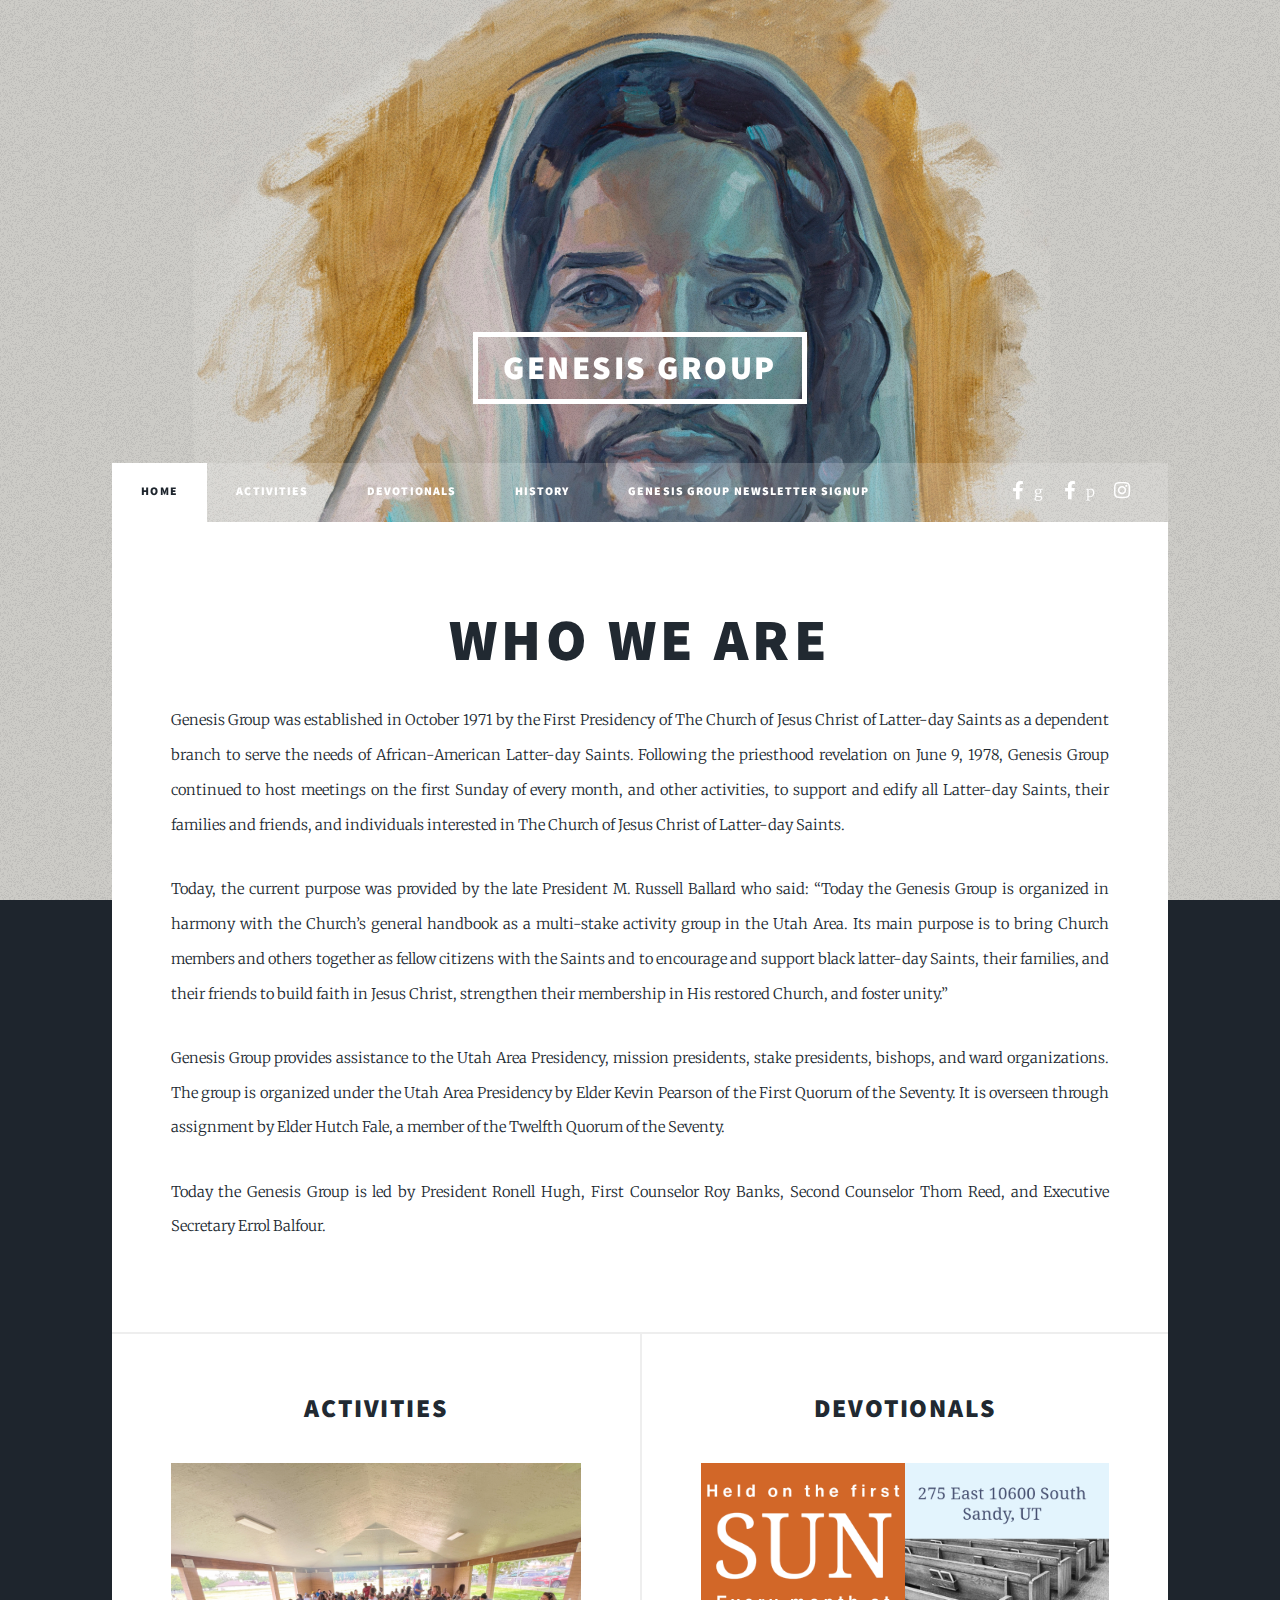
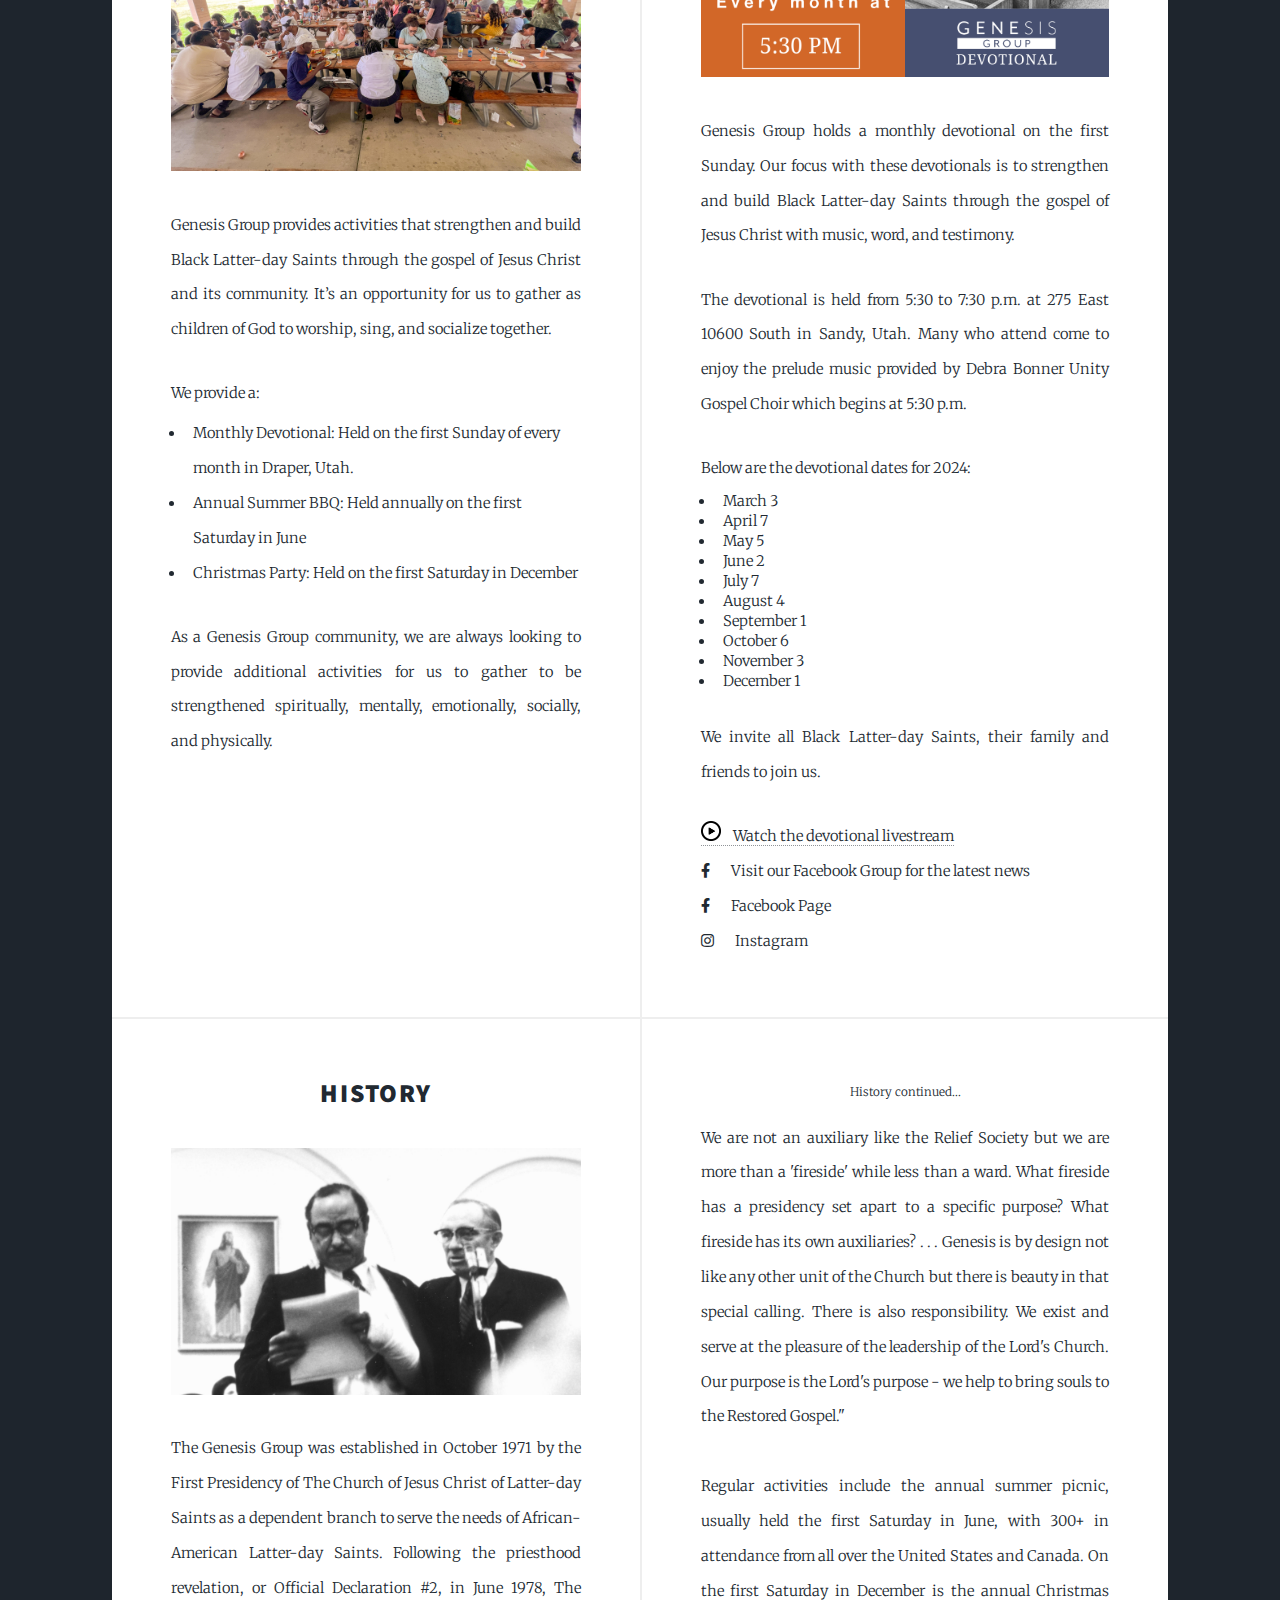
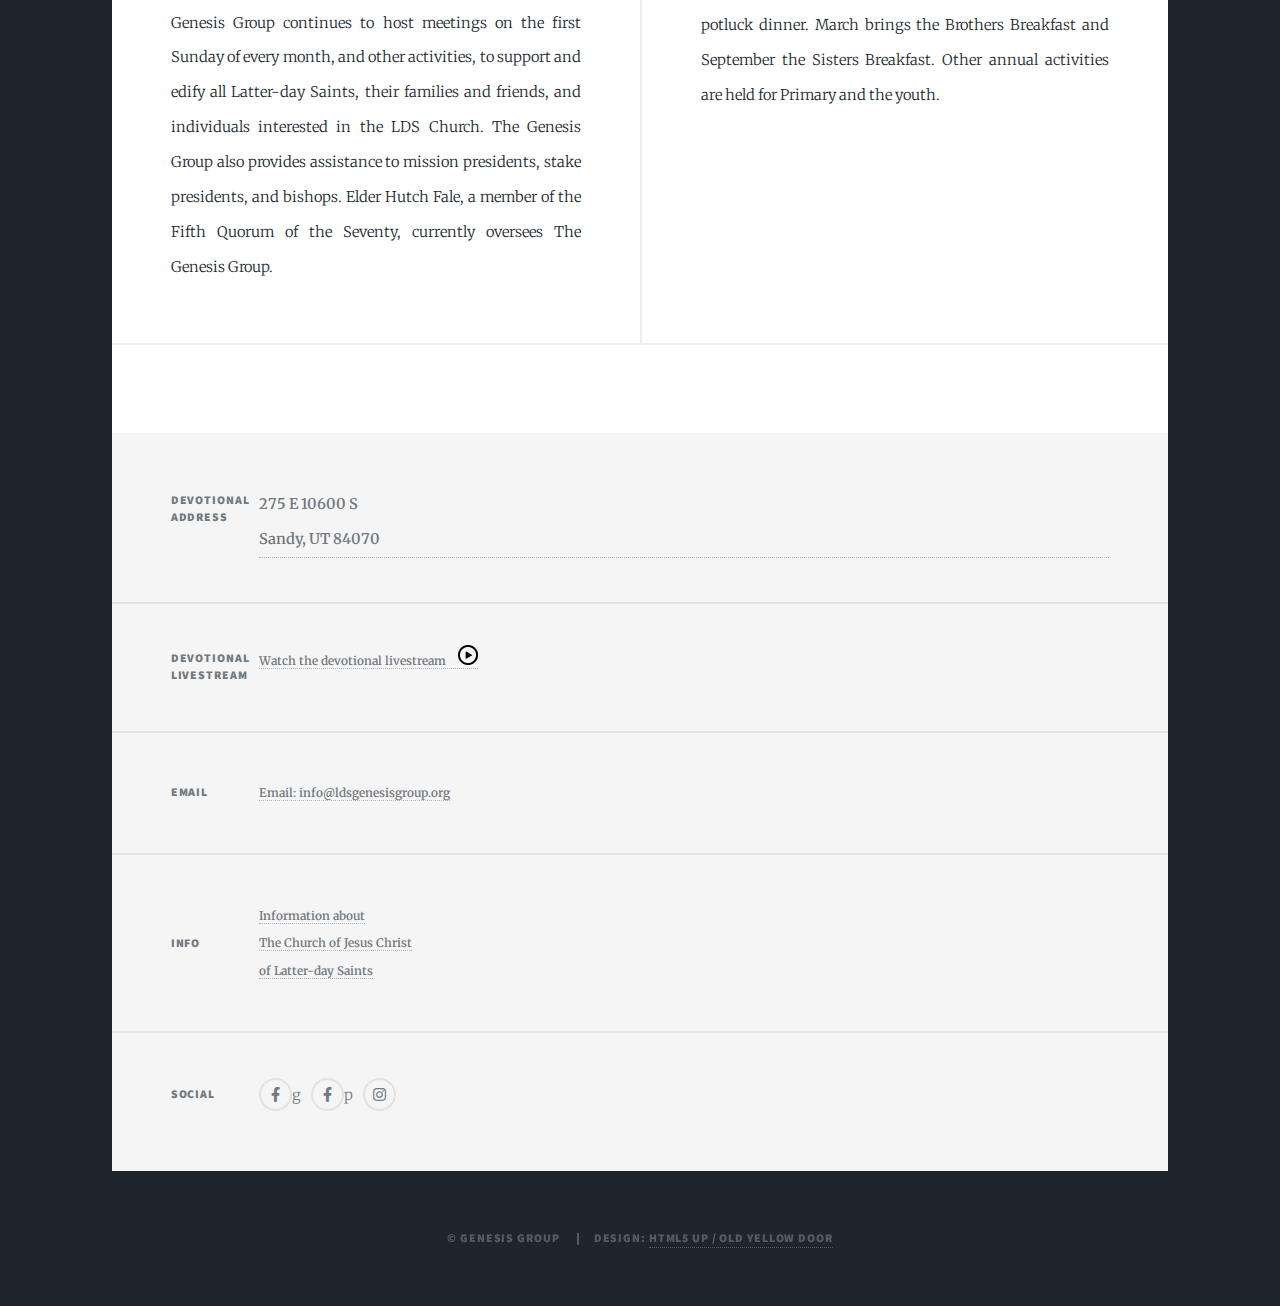
==== commit 7b906deb: "Updated hover text." ====
--- a/index.html
+++ b/index.html
@@ -47,8 +47,8 @@
 		</ul>
 		<ul class="icons">
 			<!-- <li><a href="#" class="icon brands fa-twitter"><span class="label">Twitter</span></a></li>-->
-			<li><a target="_new" title="Facebook Group" href="https://www.facebook.com/groups/ldsgenesisgroup" class="icon brands fa-facebook-f"><span class="label">Facebook Group</span></a></li>
-			<li><a target="_new" title="Facebook Page" href="https://www.facebook.com/genesisldsgroup" class="icon brands fa-facebook-f"><span class="label">Facebook Page</span></a></li>
+			<li><a target="_new" title="Facebook Group" href="https://www.facebook.com/groups/ldsgenesisgroup" class="icon brands fa-facebook-f">g<span class="label">Facebook Group</span></a></li>
+			<li><a target="_new" title="Facebook Page" href="https://www.facebook.com/genesisldsgroup" class="icon brands fa-facebook-f">p<span class="label">Facebook Page</span></a></li>
 			<li><a target="_new" href="https://www.instagram.com/genesisldsgroup" class="icon brands fa-instagram"><span class="label">Instagram</span></a></li>
 		</ul>
 	</nav>
@@ -154,7 +154,7 @@
 				<p>
 					<a target="_new" href="https://mywebcast.churchofjesuschrist.org/genesisgroup"><img src="images/play-button.png" alt="" width="20" height="20"/>&nbsp;&nbsp;&nbsp;&nbsp;Watch the devotional livestream</a>
 					<br>
-					<a target="_new" href="https://www.facebook.com/groups/ldsgenesisgroup/" class="icon brands alt fa-facebook-f">&nbsp;&nbsp;&nbsp;&nbsp;&nbsp;&nbsp;&nbsp;Visit our Facebook group for the latest news</a>
+					<a target="_new" href="https://www.facebook.com/groups/ldsgenesisgroup/" class="icon brands alt fa-facebook-f">&nbsp;&nbsp;&nbsp;&nbsp;&nbsp;&nbsp;&nbsp;Visit our Facebook Group for the latest news</a>
 					<br>
 					<a target="_new" href="https://www.facebook.com/genesisldsgroup" class="icon brands alt fa-facebook-f">&nbsp;&nbsp;&nbsp;&nbsp;&nbsp;&nbsp;&nbsp;Facebook Page</a>
 					<br>
@@ -243,8 +243,8 @@
 				<h3>Social</h3>
 				<ul class="icons alt">
 					<!-- <li><a href="#" class="icon brands alt fa-twitter"><span class="label">Twitter</span></a></li>-->
-					<li><a target="_new" title="Facebook Group" href="https://www.facebook.com/groups/ldsgenesisgroup" class="icon brands alt fa-facebook-f"><span class="label">Facebook Group</span></a></li>
-					<li><a target="_new" title="Facebook Page" href="https://www.facebook.com/genesisldsgroup" class="icon brands alt fa-facebook-f"><span class="label">Facebook Page</span></a></li>
+					<li><a target="_new" title="Facebook Group" href="https://www.facebook.com/groups/ldsgenesisgroup" class="icon brands alt fa-facebook-f">g<span class="label">Facebook Group</span></a></li>
+					<li><a target="_new" title="Facebook Page" href="https://www.facebook.com/genesisldsgroup" class="icon brands alt fa-facebook-f">p<span class="label">Facebook Page</span></a></li>
 					<li><a target="_new" href="https://www.instagram.com/genesisldsgroup" class="icon brands alt fa-instagram"><span class="label">Instagram</span></a></li>
 				</ul>
 			</section>
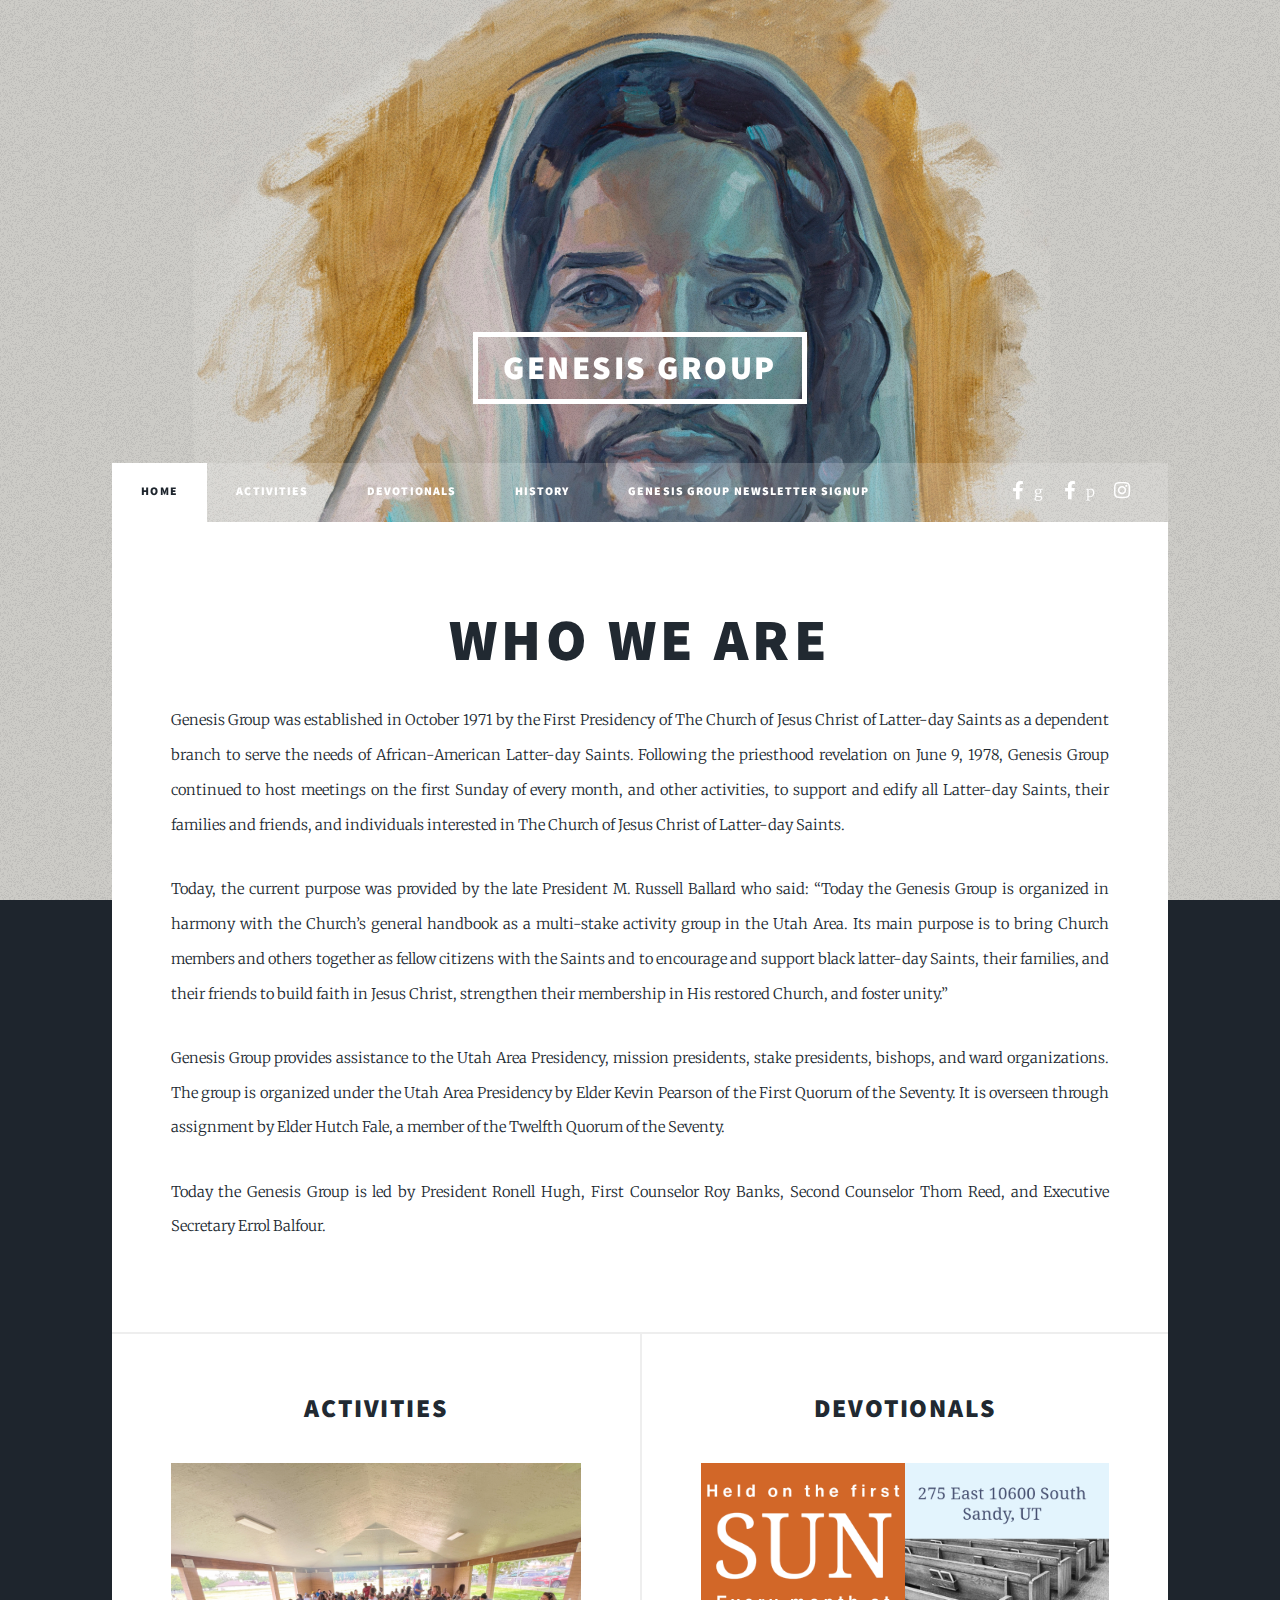
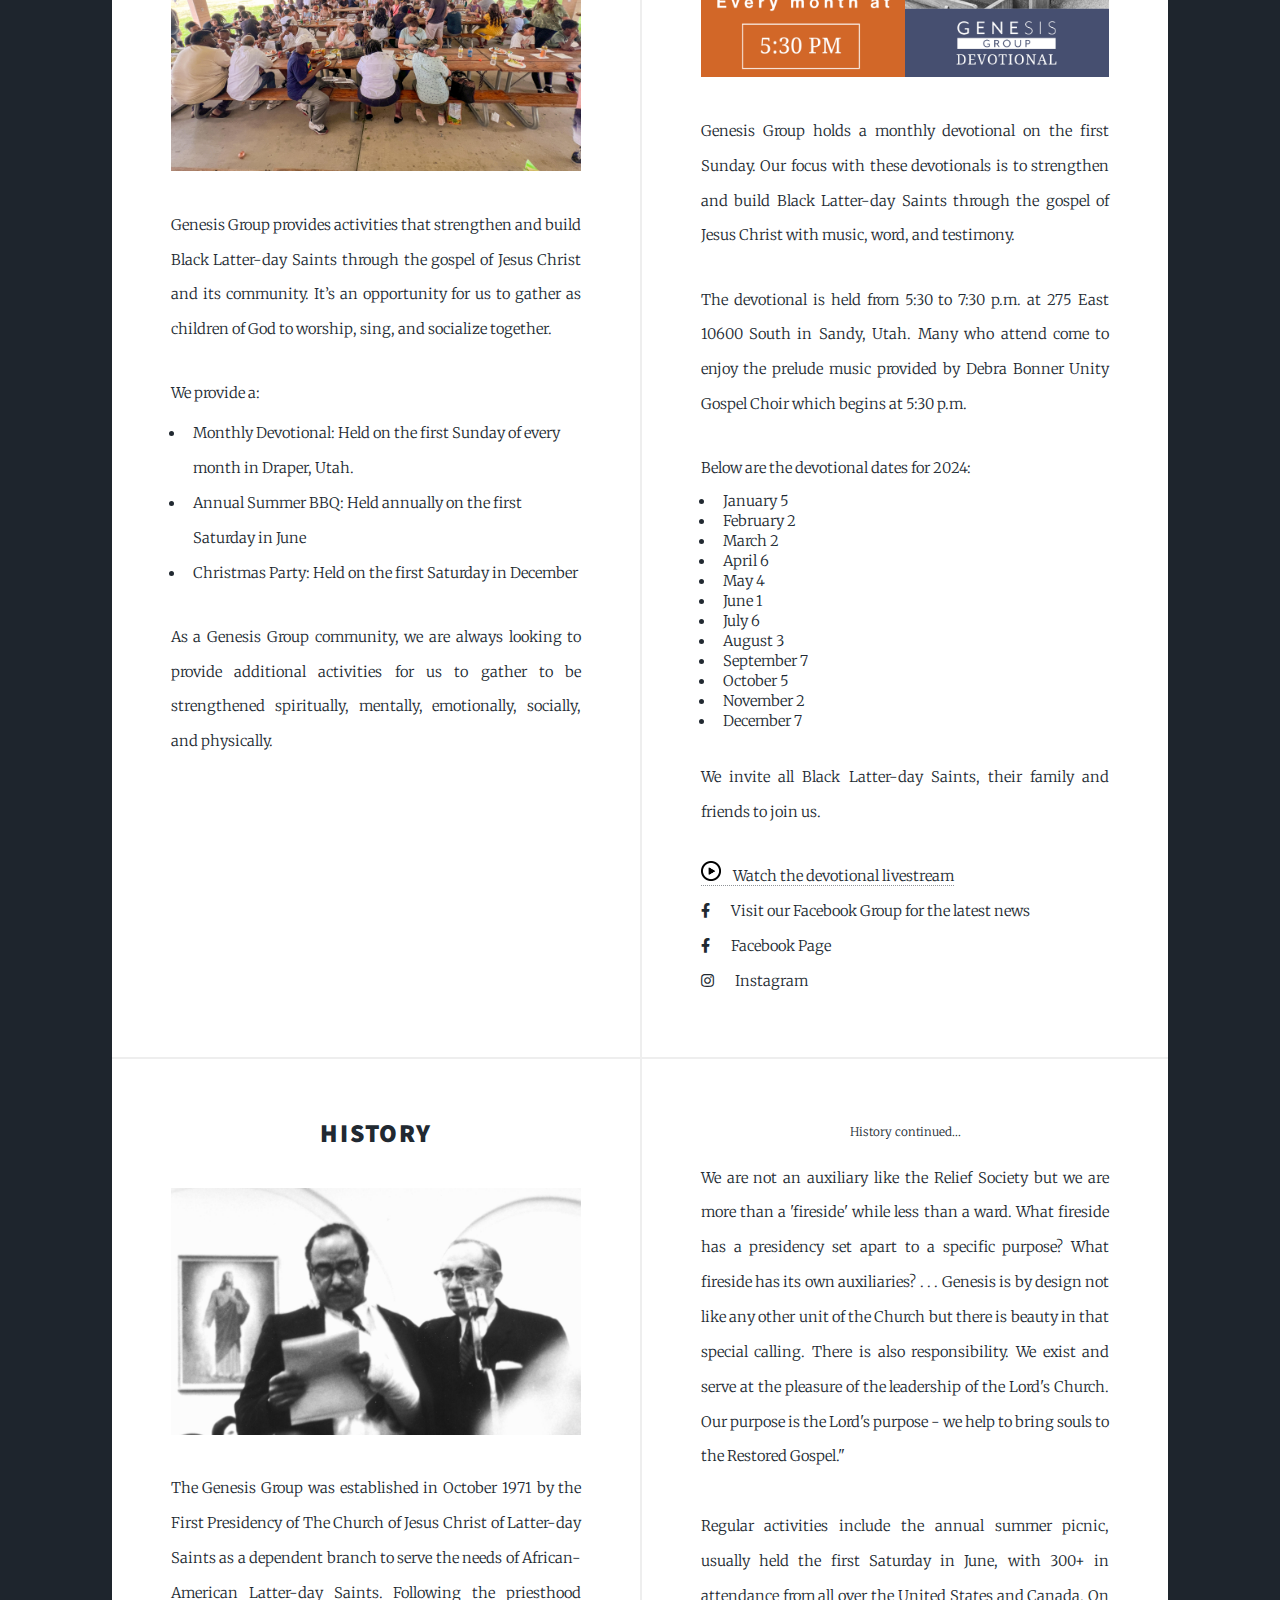
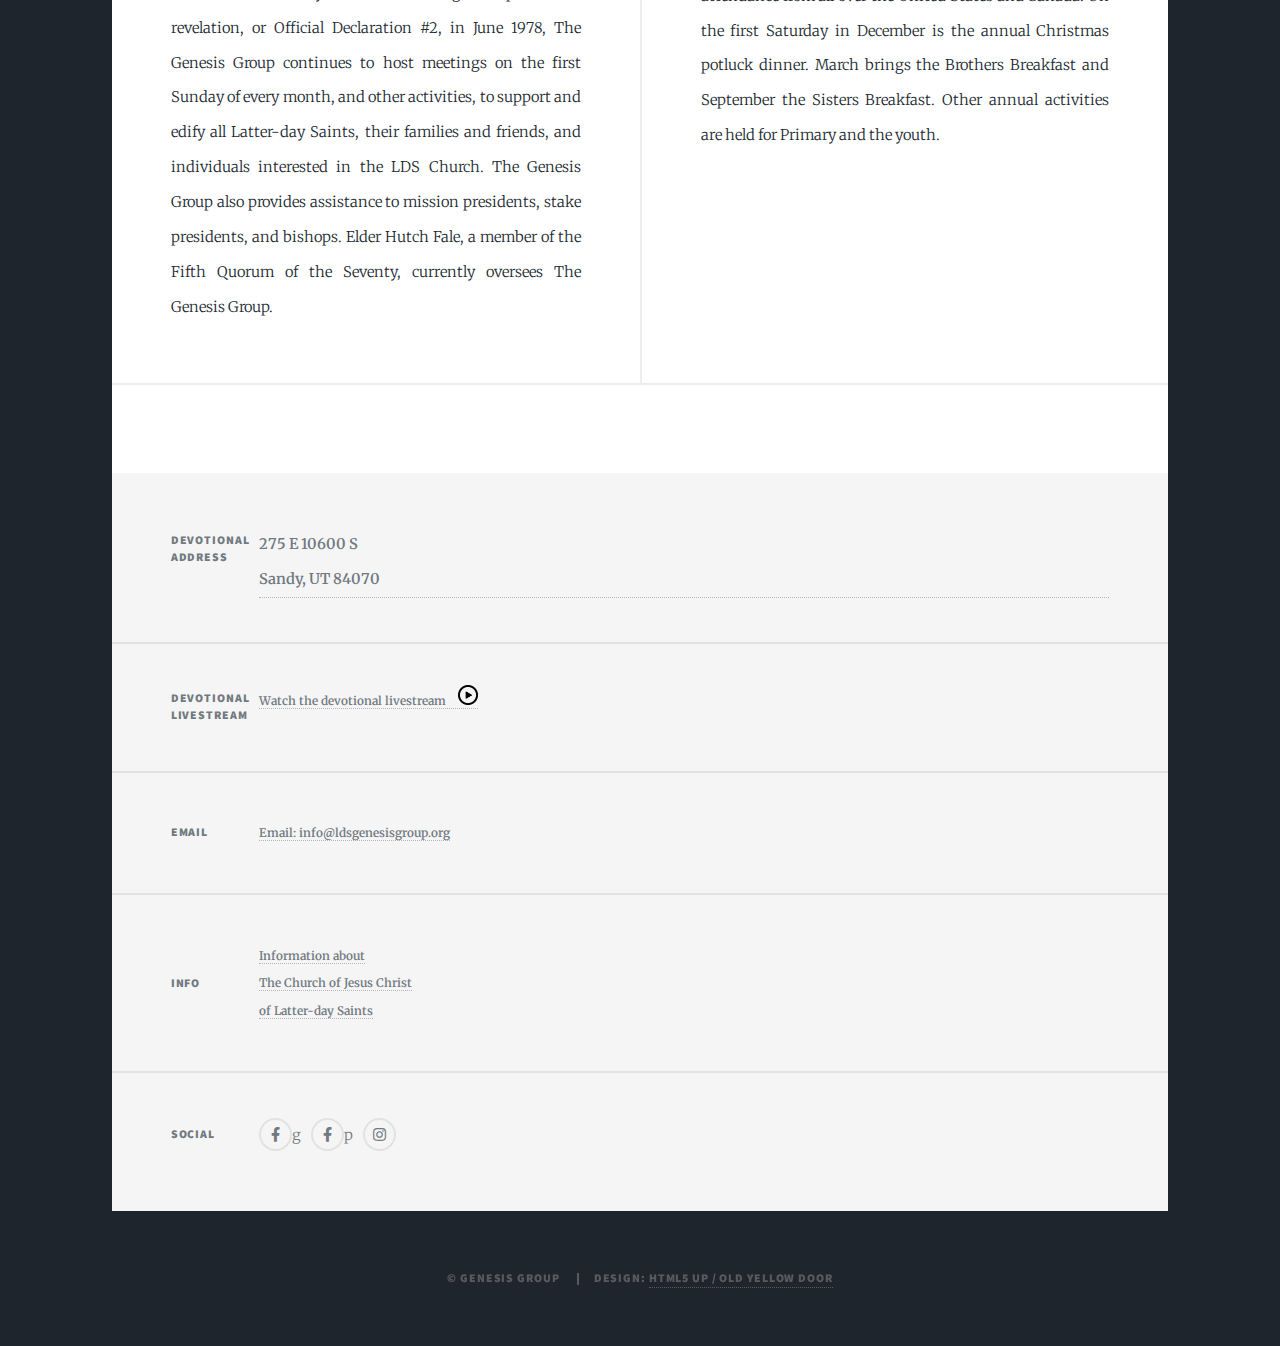
==== commit 13dd9da6: "Updated dates for 2025." ====
--- a/index.html
+++ b/index.html
@@ -137,16 +137,18 @@
 					Below are the devotional dates for 2024:
 				</p>
 				<ul style="text-align: left; line-height: 20px;">
-					<li>March 3</li>
-					<li>April 7</li>
-					<li>May 5</li>
-					<li>June 2</li>
-					<li>July 7</li>
-					<li>August 4</li>
-					<li>September 1</li>
-					<li>October 6</li>
-					<li>November 3</li>
-					<li>December 1</li>
+					<li>January 5</li>
+					<li>February 2</li>
+					<li>March 2</li>
+					<li>April 6</li>
+					<li>May 4</li>
+					<li>June 1</li>
+					<li>July 6</li>
+					<li>August 3</li>
+					<li>September 7</li>
+					<li>October 5</li>
+					<li>November 2</li>
+					<li>December 7</li>
 				</ul>
 				<p>
 					We invite all Black Latter-day Saints, their family and friends to join us.
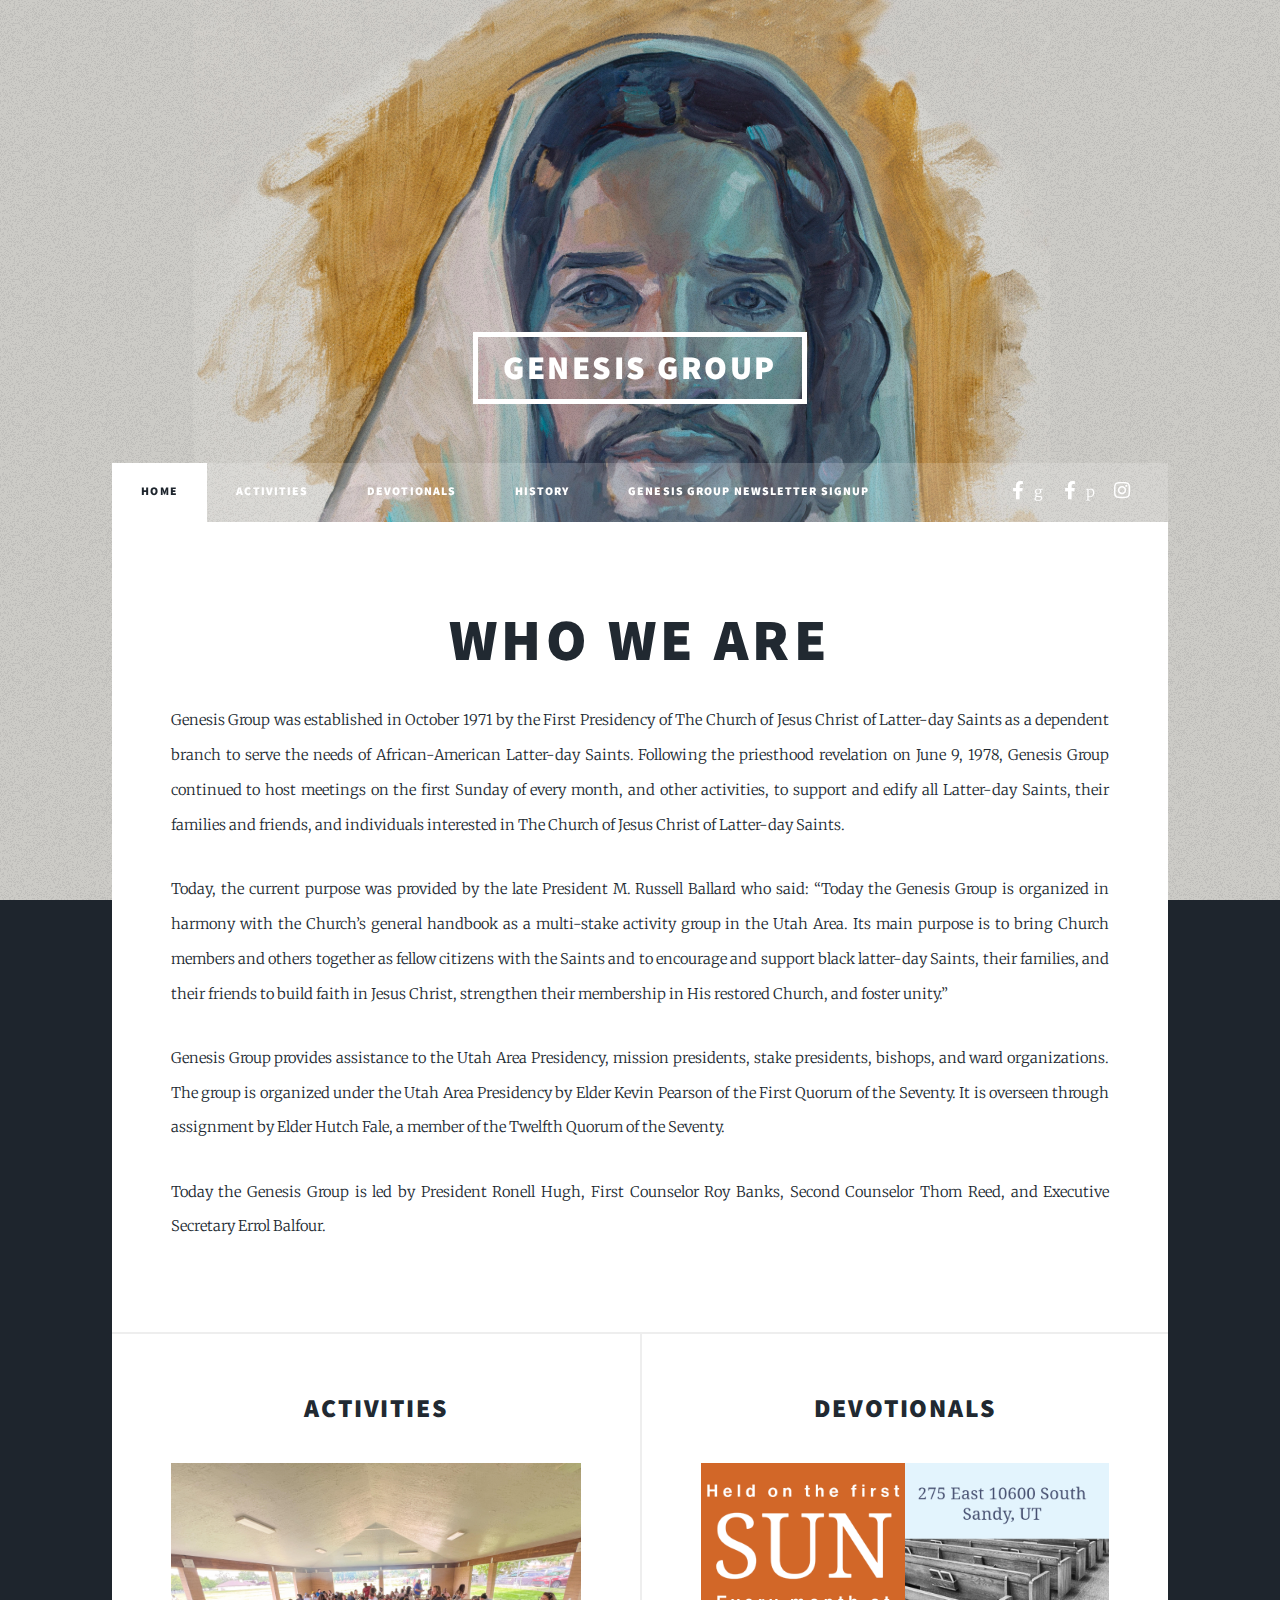
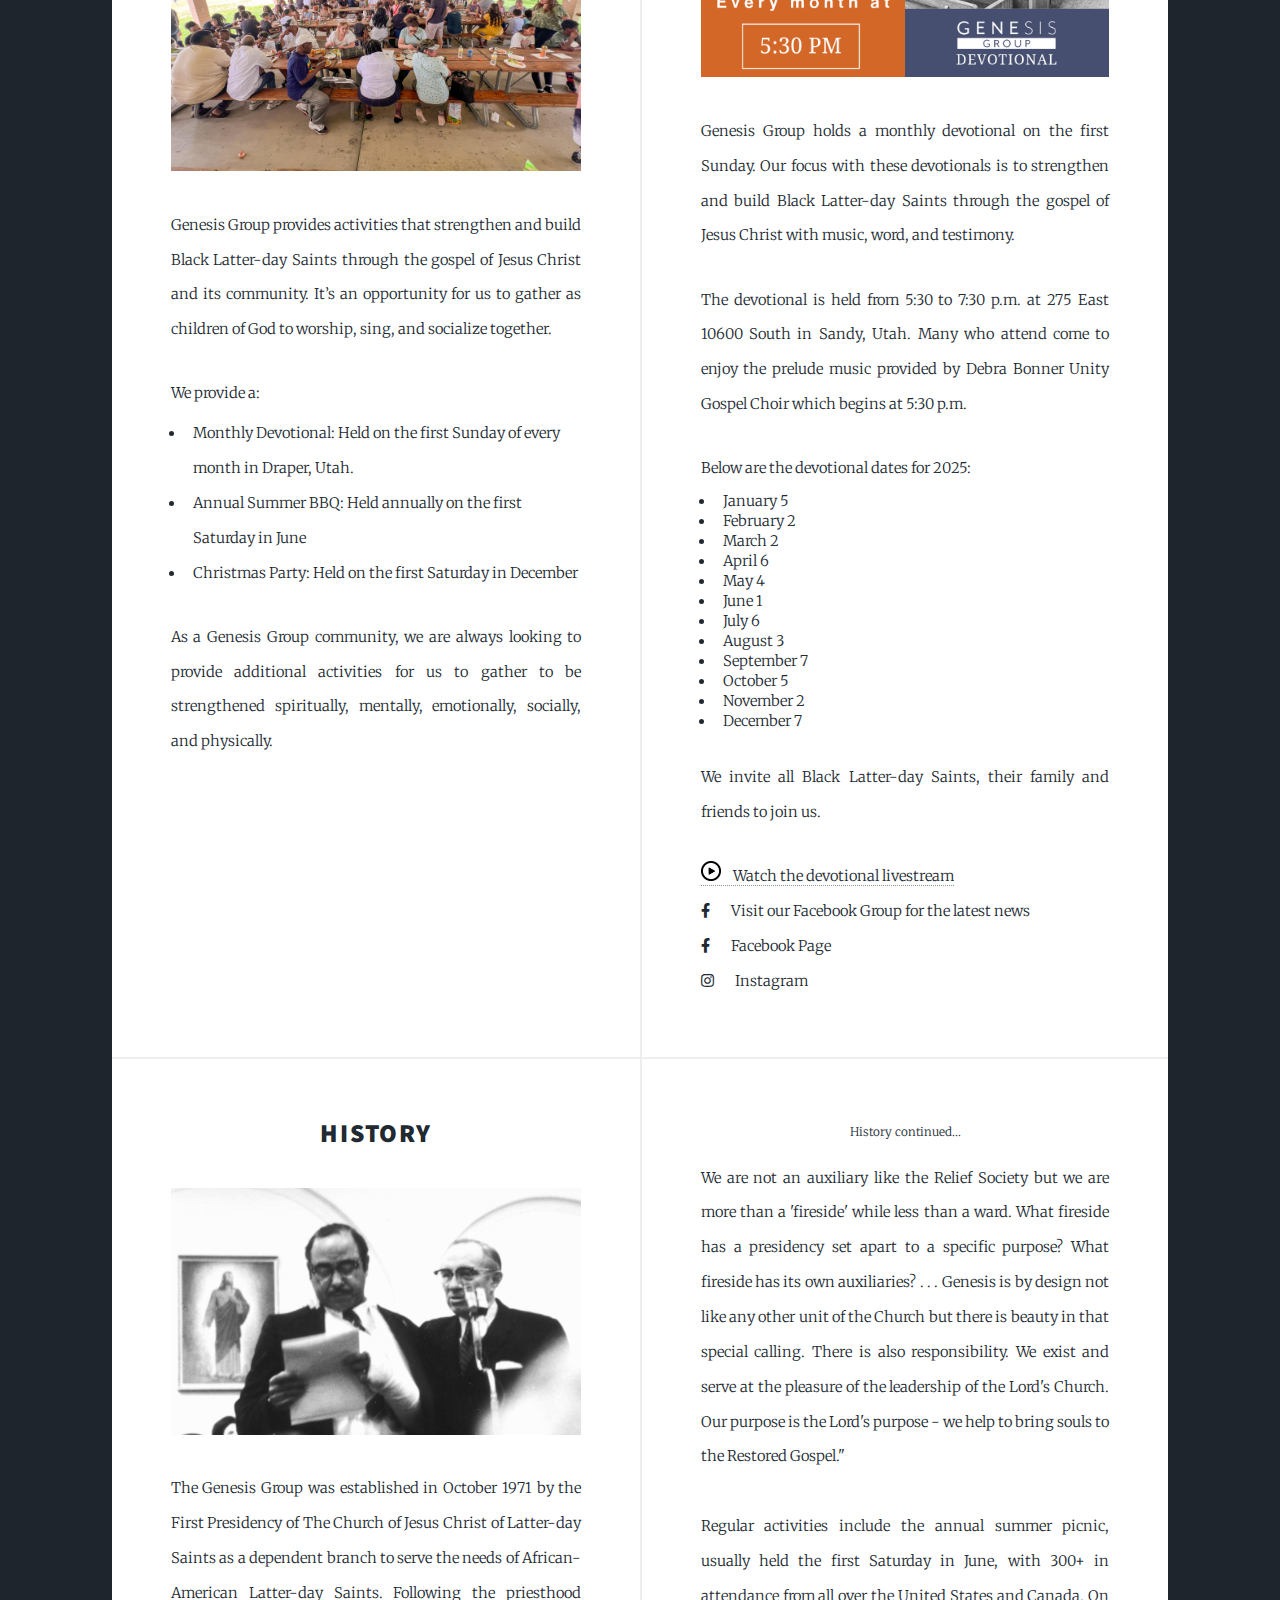
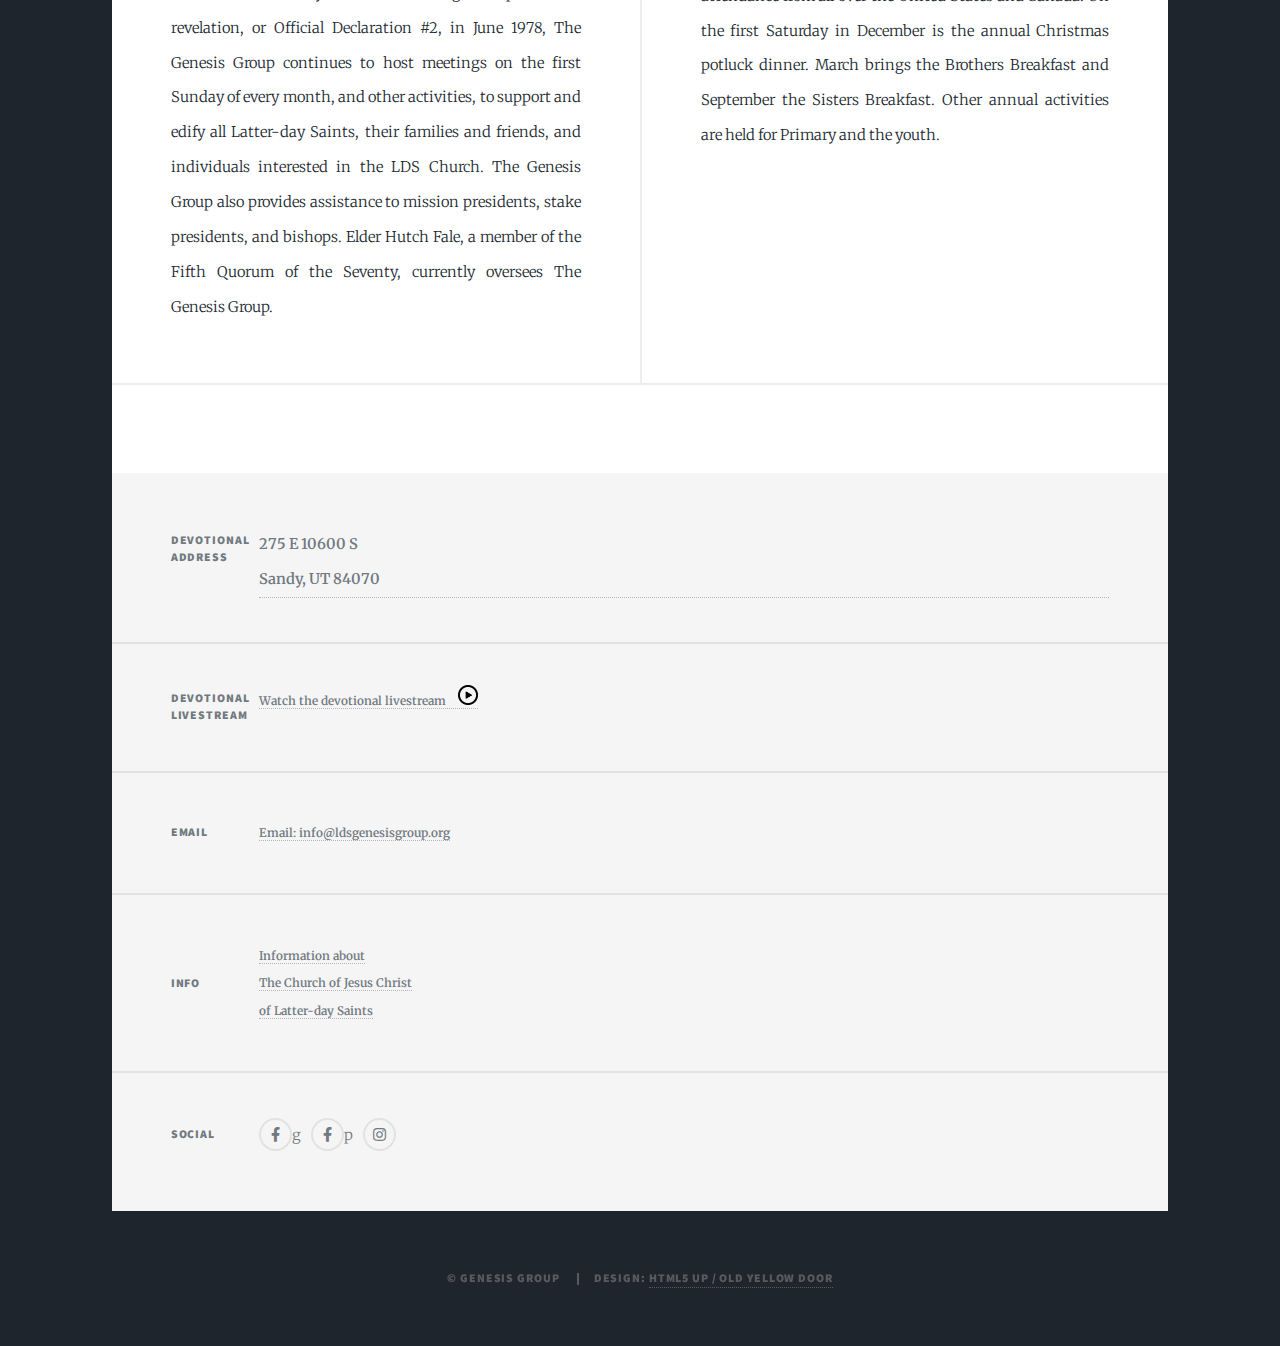
==== commit 897c7516: "Updated current year." ====
--- a/index.html
+++ b/index.html
@@ -134,7 +134,7 @@
 					Debra Bonner Unity Gospel Choir which begins at 5:30 p.m.
 				</p>
 				<p style="margin-bottom: 5px">
-					Below are the devotional dates for 2024:
+					Below are the devotional dates for 2025:
 				</p>
 				<ul style="text-align: left; line-height: 20px;">
 					<li>January 5</li>
